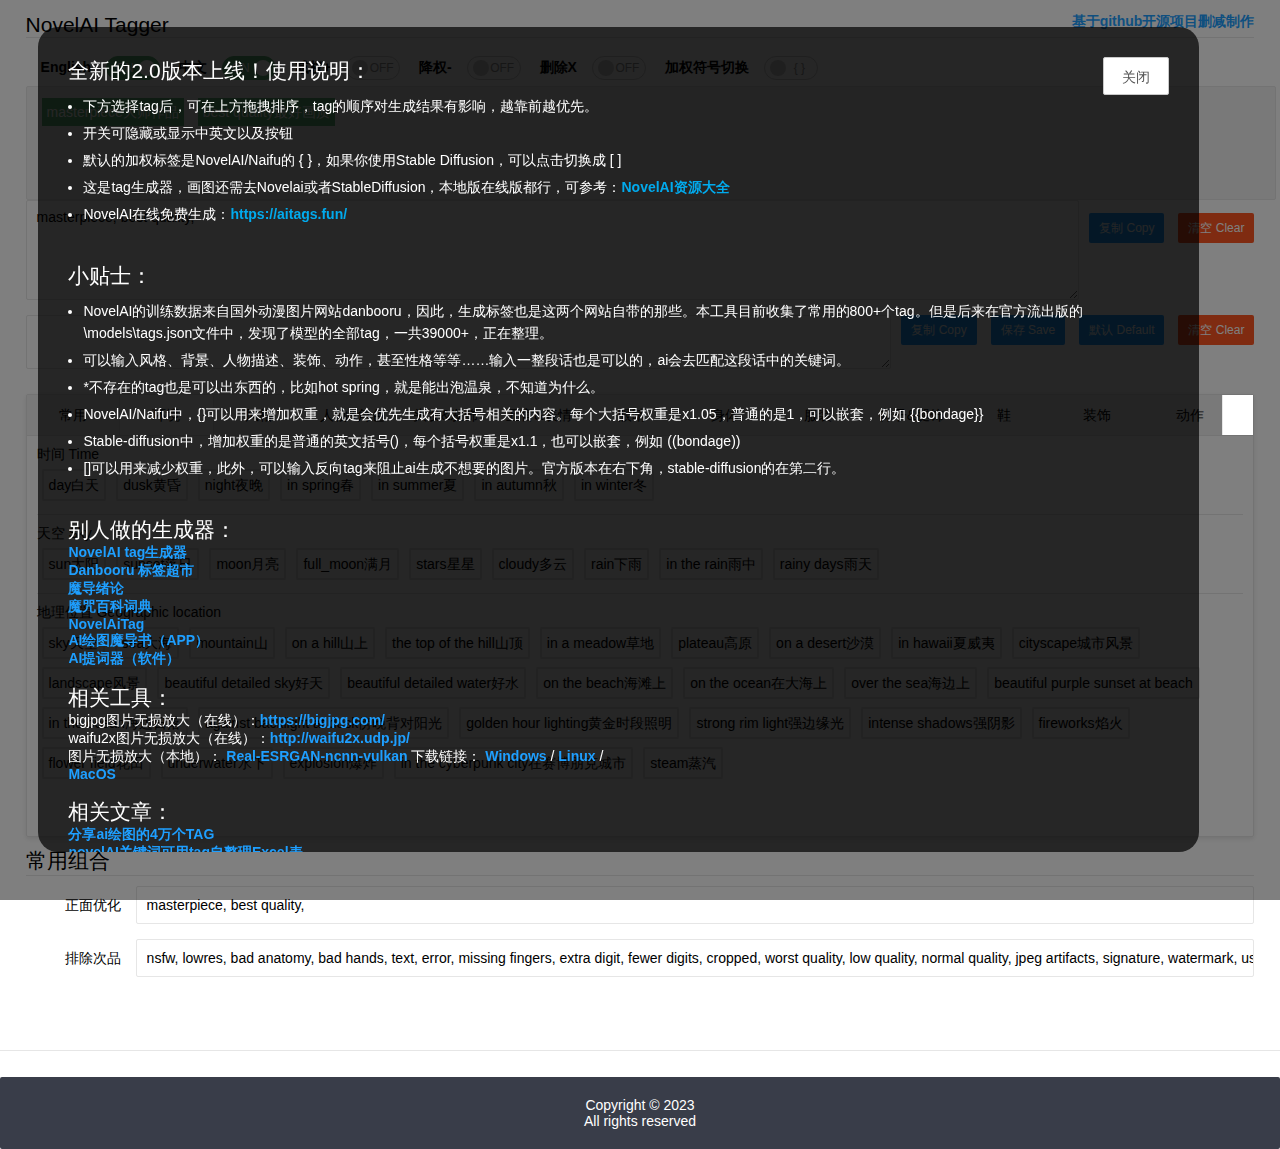
==== NovelAI/index.html @ a8d4799f "Add files via upload" ====
<!DOCTYPE html>
<!-- saved from url=(0025)https://wolfchen.top/tag/ -->
<html><head><meta http-equiv="Content-Type" content="text/html; charset=UTF-8">
  
  <title>NovelAI Tagger Debug-v1.01</title>
  <meta name="description" content="帮你生成NovelAI的tag">
  <meta name="keywords" content="novelai,tags,tag生成器,novel ai,ai画图">
  <meta name="renderer" content="webkit">
  <meta http-equiv="X-UA-Compatible" content="IE=edge,chrome=1">
  <meta name="viewport" content="width=device-width, initial-scale=1, maximum-scale=1">
  <link rel="shortcut icon" href="./index_files/sd.ico">
  <link rel="stylesheet" href="./index_files/layui.css" media="all">
  <link rel="stylesheet" href="./index_files/style.css" media="all">
  <!--link rel="stylesheet" href="./css/style.css"  media="all"-->
  <!--link rel="stylesheet" href="../css/layui.mobile.css"  media="all"-->
  <script src="./index_files/hm.js"></script><script src="./index_files/jquery.min.js"></script><style type="text/css"></style>
  <script>
var _hmt = _hmt || [];
(function() {
  var hm = document.createElement("script");
  hm.src = "https://hm.baidu.com/hm.js?103368e67a205780be0a13ca8d5ea4a5";
  var s = document.getElementsByTagName("script")[0]; 
  s.parentNode.insertBefore(hm, s);
})();
</script>

<link id="layuicss-laydate" rel="stylesheet" href="./index_files/laydate.css" media="all"><link id="layuicss-layer" rel="stylesheet" href="./index_files/layer.css" media="all"><link id="layuicss-skincodecss" rel="stylesheet" href="./index_files/code.css" media="all"><style class="mpa-style-fix ImageGatherer">.FotorFrame{position:fixed!important}</style><style class="mpa-style-fix SideFunctionPanel">.weui-desktop-online-faq__wrp{top:304px!important;bottom:unset!important}.weui-desktop-online-faq__wrp .weui-desktop-online-faq__switch{width:38px!important}</style></head>  
<body mpa-version="8.0.11" mpa-extension-id="ibefaeehajgcpooopoegkifhgecigeeg" style=""><div style="width:96%;margin-left:2%;margin-top:1vw;">
<h2 style="float: left;">NovelAI Tagger</h2>
<a target="_blank" href="https://github.com/WolfChen1996/NovelAI-tag-generator" style="float: right;">基于github开源项目删减制作</a>
<hr>

<form class="layui-form" style="width:100%">

<div class="layui-input-block" style="display: inline-block;margin-left:0;">
<label class="layui-form-label" style="font-weight:bold;width: auto;">English</label>
<input type="checkbox" lay-filter="switchenglish" lay-skin="switch" lay-text="ON|OFF" checked=""><div class="layui-unselect layui-form-switch layui-form-onswitch" lay-skin="_switch"><em>ON</em><i></i></div>
</div>

<div class="layui-input-block" style="display: inline-block;margin-left:0;">
<label class="layui-form-label" style="font-weight:bold;width: auto;">中文</label>
<input type="checkbox" lay-filter="switchchinese" lay-skin="switch" lay-text="ON|OFF" checked=""><div class="layui-unselect layui-form-switch layui-form-onswitch" lay-skin="_switch"><em>ON</em><i></i></div>
</div>

<div class="layui-input-block" style="display: inline-block;margin-left:0;">
<label class="layui-form-label" style="font-weight:bold;width: auto;">减权+</label>
<input type="checkbox" lay-filter="switchminus" lay-skin="switch" lay-text="ON|OFF"><div class="layui-unselect layui-form-switch" lay-skin="_switch"><em>OFF</em><i></i></div>
</div>

<div class="layui-input-block" style="display: inline-block;margin-left:0;">
<label class="layui-form-label" style="font-weight:bold;width: auto;">降权-</label>
<input type="checkbox" lay-filter="switchplus" lay-skin="switch" lay-text="ON|OFF"><div class="layui-unselect layui-form-switch" lay-skin="_switch"><em>OFF</em><i></i></div>
</div>

<div class="layui-input-block" style="display: inline-block;margin-left:0;">
<label class="layui-form-label" style="font-weight:bold;width: auto;">删除X</label>
<input type="checkbox" lay-filter="switchdel" lay-skin="switch" lay-text="ON|OFF"><div class="layui-unselect layui-form-switch" lay-skin="_switch"><em>OFF</em><i></i></div>
</div>

<div class="layui-input-block" style="display: inline-block;margin-left:0;">
<label class="layui-form-label" style="font-weight:bold;width: auto;">加权符号切换</label>
<input type="checkbox" lay-filter="switchicon" lay-skin="switch" lay-text="( )|{ }"><div class="layui-unselect layui-form-switch" lay-skin="_switch"><em>{ }</em><i></i></div>
</div>

<div id="elements-container" style="min-height: 100px;height: auto;line-height: 20px;padding: 6px 10px;resize: vertical;">
    
<div class="draggable-element" id="tagbesta"><div class="minus" style="display:none">-</div><div class="plus" style="display:none">+</div><div class="tagtext"><span id="engbesta" class="english" style="display:inline-block">masterpiece</span><span class="chinese" style="display:inline-block">大师作品</span></div><div id="del" class="del" style="display:none"><i class="layui-icon"></i></div></div>
<div class="draggable-element" id="tagbestb"><div class="minus" style="display:none">-</div><div class="plus" style="display:none">+</div><div class="tagtext"><span id="engbestb" class="english" style="display:inline-block">best quality</span><span class="chinese" style="display:inline-block">最好画质</span></div><div id="del" class="del" style="display:none"><i class="layui-icon"></i></div></div>


<div id="addtag"></div>
</div>



<div style="display: flex;flex-flow: row nowrap;">
<div class="layui-form-item layui-form-text" style="flex: 100 100 0%;display: inline-block;vertical-align: middle;">
<!--label class="layui-form-label">正</label-->
  <div class="layui-input-block" style="margin-left:0px;">
    <textarea id="tagarea" class="layui-textarea">masterpiece, best quality,</textarea>
  </div>    
</div>

<div align="center" style="width: auto;margin-top: 1vw;margin-left:10px;display: inline-block;vertical-align: middle;">
<div>
<button class="layui-btn layui-btn-sm layui-btn-normal" onclick="copytag()">复制 Copy</button>
<button class="layui-btn layui-btn-sm layui-btn-danger" onclick="cleartag()">清空 Clear</button>
</div>

<div style="margin-top:10px;pointer-events:none;opacity:0;">
<button class="layui-btn layui-btn-sm layui-btn-warm" onclick="randtag()">随机 Rand</button>
<button class="layui-btn layui-btn-sm layui-btn-normal" onclick="savetag()">保存 Save</button>
</div>
</div>
</div>

<div style="display: flex;flex-flow: row nowrap;">
<div class="layui-form-item layui-form-text" style="flex: 100 100 0%;display: inline-block;vertical-align: middle;">
<!--label class="layui-form-label">正</label-->
  <div class="layui-input-block" style="margin-left:0px;">
    <textarea id="tagarea2" class="layui-textarea" style="min-height: 10px;">lowres, bad anatomy, bad hands, text, error, missing fingers, extra digit, fewer digits, cropped, worst quality, low quality, normal quality, jpeg artifacts, signature, watermark, username, blurry, bad feet,</textarea>
  </div>    
</div>

<div align="center" style="width: auto;margin-left:10px;display: inline-block;vertical-align: middle;">
<div style=" margin-left:0">
<button class="layui-btn layui-btn-sm layui-btn-normal" onclick="copytag2()">复制 Copy</button>
<button class="layui-btn layui-btn-sm layui-btn-normal" onclick="savetag2()">保存 Save</button>
<button class="layui-btn layui-btn-sm layui-btn-normal" onclick="backtag2()">默认 Default</button>
<button class="layui-btn layui-btn-sm layui-btn-danger" onclick="cleartag2()">清空 Clear</button>
</div>
</div>
</div>


<div class="layui-tab layui-tab-card">
  <ul class="layui-tab-title">
    <li>常用</li>
    <li class="layui-this">环境</li>
    <li>风格</li>
    <li>人物&amp;角色</li>
    <li>头发&amp;发饰</li>
    <li>五官&amp;表情</li>
    <li>眼睛</li>
    <li>身体</li>
    <li>服装</li>
    <li>袜子&amp;腿饰</li>
    <li>鞋</li>
    <li>装饰</li>
    <li>动作</li>
    <li>R18</li>
  </ul>
<div class="layui-tab-content" style="height: 380px;overflow-y: scroll;">


<div class="layui-tab-item">
<p>优化Tag</p>
<form class="layui-form">
<div class="tagbutton" id="butbesta"><div class="minus" style="display: none;">-</div><div class="plus" style="display: none;">+</div><div class="buttext checked"><span class="english">masterpiece</span><span class="chinese">大师作品</span></div></div>
<div class="tagbutton" id="butbestb"><div class="minus" style="display: none;">-</div><div class="plus" style="display: none;">+</div><div class="buttext checked"><span class="english">best quality</span><span class="chinese">最好画质</span></div></div>
    <div class="tagbutton" id="butgood0"><div class="minus" style="display: none;">-</div><div class="plus" style="display: none;">+</div><div class="buttext"><span class="english">masterpiece,best quality,official art,extremely detailed CG unity 8k wallpaper</span><span class="chinese">更高质量</span></div></div></form>
    <hr><p>其他Tag</p>
    <form class="layui-form"><div class="tagbutton" id="but0tagset0"><div class="minus" style="display: none;">-</div><div class="plus" style="display: none;">+</div><div class="buttext"><span class="english">wedding dress:china dress:0.3</span><span class="chinese">旗袍婚纱
</span></div></div><div class="tagbutton" id="but0tagset1"><div class="minus" style="display: none;">-</div><div class="plus" style="display: none;">+</div><div class="buttext"><span class="english">arms behind head</span><span class="chinese">双手脑后
</span></div></div><div class="tagbutton" id="but0tagset2"><div class="minus" style="display: none;">-</div><div class="plus" style="display: none;">+</div><div class="buttext"><span class="english">arms up, armpits</span><span class="chinese">举手露腋
</span></div></div><div class="tagbutton" id="but0tagset3"><div class="minus" style="display: none;">-</div><div class="plus" style="display: none;">+</div><div class="buttext"><span class="english">tiamat (fate)</span><span class="chinese">提亚马特
</span></div></div><div class="tagbutton" id="but0tagset4"><div class="minus" style="display: none;">-</div><div class="plus" style="display: none;">+</div><div class="buttext"><span class="english"></span><span class="chinese"></span></div></div></form>
<br><br><br><br><br></div>

<div class="layui-tab-item layui-show">
<!--div class="tagbutton" id="buttest1"><div class="minus">-</div><div class="buttext"><span class="english">test</span><span class="chinese">测试</span></div><div class="plus">+</div></div-->
    <p>时间 Time</p>
    <form class="layui-form"><div class="tagbutton" id="butenvironment10"><div class="minus" style="display: none;">-</div><div class="plus" style="display: none;">+</div><div class="buttext"><span class="english">day</span><span class="chinese">白天
</span></div></div><div class="tagbutton" id="butenvironment11"><div class="minus" style="display: none;">-</div><div class="plus" style="display: none;">+</div><div class="buttext"><span class="english">dusk</span><span class="chinese">黄昏
</span></div></div><div class="tagbutton" id="butenvironment12"><div class="minus" style="display: none;">-</div><div class="plus" style="display: none;">+</div><div class="buttext"><span class="english">night</span><span class="chinese">夜晚
</span></div></div><div class="tagbutton" id="butenvironment13"><div class="minus" style="display: none;">-</div><div class="plus" style="display: none;">+</div><div class="buttext"><span class="english">in spring</span><span class="chinese">春
</span></div></div><div class="tagbutton" id="butenvironment14"><div class="minus" style="display: none;">-</div><div class="plus" style="display: none;">+</div><div class="buttext"><span class="english">in summer</span><span class="chinese">夏
</span></div></div><div class="tagbutton" id="butenvironment15"><div class="minus" style="display: none;">-</div><div class="plus" style="display: none;">+</div><div class="buttext"><span class="english">in autumn</span><span class="chinese">秋
</span></div></div><div class="tagbutton" id="butenvironment16"><div class="minus" style="display: none;">-</div><div class="plus" style="display: none;">+</div><div class="buttext"><span class="english">in winter</span><span class="chinese">冬</span></div></div></form>
    <hr><p>天空 Sky</p>
    <form class="layui-form"><div class="tagbutton" id="butenvironment20"><div class="minus" style="display: none;">-</div><div class="plus" style="display: none;">+</div><div class="buttext"><span class="english">sun</span><span class="chinese">太阳
</span></div></div><div class="tagbutton" id="butenvironment21"><div class="minus" style="display: none;">-</div><div class="plus" style="display: none;">+</div><div class="buttext"><span class="english">sunset</span><span class="chinese">落日
</span></div></div><div class="tagbutton" id="butenvironment22"><div class="minus" style="display: none;">-</div><div class="plus" style="display: none;">+</div><div class="buttext"><span class="english">moon</span><span class="chinese">月亮
</span></div></div><div class="tagbutton" id="butenvironment23"><div class="minus" style="display: none;">-</div><div class="plus" style="display: none;">+</div><div class="buttext"><span class="english">full_moon</span><span class="chinese">满月
</span></div></div><div class="tagbutton" id="butenvironment24"><div class="minus" style="display: none;">-</div><div class="plus" style="display: none;">+</div><div class="buttext"><span class="english">stars</span><span class="chinese">星星
</span></div></div><div class="tagbutton" id="butenvironment25"><div class="minus" style="display: none;">-</div><div class="plus" style="display: none;">+</div><div class="buttext"><span class="english">cloudy</span><span class="chinese">多云
</span></div></div><div class="tagbutton" id="butenvironment26"><div class="minus" style="display: none;">-</div><div class="plus" style="display: none;">+</div><div class="buttext"><span class="english">rain</span><span class="chinese">下雨
</span></div></div><div class="tagbutton" id="butenvironment27"><div class="minus" style="display: none;">-</div><div class="plus" style="display: none;">+</div><div class="buttext"><span class="english">in the rain</span><span class="chinese">雨中
</span></div></div><div class="tagbutton" id="butenvironment28"><div class="minus" style="display: none;">-</div><div class="plus" style="display: none;">+</div><div class="buttext"><span class="english">rainy days</span><span class="chinese">雨天</span></div></div></form>
    <hr><p>地理位置 Geographic location</p>
    <form class="layui-form"><div class="tagbutton" id="butenvironment30"><div class="minus" style="display: none;">-</div><div class="plus" style="display: none;">+</div><div class="buttext"><span class="english">sky</span><span class="chinese">天空
</span></div></div><div class="tagbutton" id="butenvironment31"><div class="minus" style="display: none;">-</div><div class="plus" style="display: none;">+</div><div class="buttext"><span class="english">sea</span><span class="chinese">大海
</span></div></div><div class="tagbutton" id="butenvironment32"><div class="minus" style="display: none;">-</div><div class="plus" style="display: none;">+</div><div class="buttext"><span class="english">mountain</span><span class="chinese">山
</span></div></div><div class="tagbutton" id="butenvironment33"><div class="minus" style="display: none;">-</div><div class="plus" style="display: none;">+</div><div class="buttext"><span class="english">on a hill</span><span class="chinese">山上
</span></div></div><div class="tagbutton" id="butenvironment34"><div class="minus" style="display: none;">-</div><div class="plus" style="display: none;">+</div><div class="buttext"><span class="english">the top of the hill</span><span class="chinese">山顶
</span></div></div><div class="tagbutton" id="butenvironment35"><div class="minus" style="display: none;">-</div><div class="plus" style="display: none;">+</div><div class="buttext"><span class="english">in a meadow</span><span class="chinese">草地
</span></div></div><div class="tagbutton" id="butenvironment36"><div class="minus" style="display: none;">-</div><div class="plus" style="display: none;">+</div><div class="buttext"><span class="english">plateau</span><span class="chinese">高原
</span></div></div><div class="tagbutton" id="butenvironment37"><div class="minus" style="display: none;">-</div><div class="plus" style="display: none;">+</div><div class="buttext"><span class="english">on a desert</span><span class="chinese">沙漠
</span></div></div><div class="tagbutton" id="butenvironment38"><div class="minus" style="display: none;">-</div><div class="plus" style="display: none;">+</div><div class="buttext"><span class="english">in hawaii</span><span class="chinese">夏威夷
</span></div></div><div class="tagbutton" id="butenvironment39"><div class="minus" style="display: none;">-</div><div class="plus" style="display: none;">+</div><div class="buttext"><span class="english">cityscape</span><span class="chinese">城市风景
</span></div></div><div class="tagbutton" id="butenvironment310"><div class="minus" style="display: none;">-</div><div class="plus" style="display: none;">+</div><div class="buttext"><span class="english">landscape</span><span class="chinese">风景
</span></div></div><div class="tagbutton" id="butenvironment311"><div class="minus" style="display: none;">-</div><div class="plus" style="display: none;">+</div><div class="buttext"><span class="english">beautiful detailed sky</span><span class="chinese">好天
</span></div></div><div class="tagbutton" id="butenvironment312"><div class="minus" style="display: none;">-</div><div class="plus" style="display: none;">+</div><div class="buttext"><span class="english">beautiful detailed water</span><span class="chinese">好水
</span></div></div><div class="tagbutton" id="butenvironment313"><div class="minus" style="display: none;">-</div><div class="plus" style="display: none;">+</div><div class="buttext"><span class="english">on the beach</span><span class="chinese">海滩上
</span></div></div><div class="tagbutton" id="butenvironment314"><div class="minus" style="display: none;">-</div><div class="plus" style="display: none;">+</div><div class="buttext"><span class="english">on the ocean</span><span class="chinese">在大海上
</span></div></div><div class="tagbutton" id="butenvironment315"><div class="minus" style="display: none;">-</div><div class="plus" style="display: none;">+</div><div class="buttext"><span class="english">over the sea</span><span class="chinese">海边上
</span></div></div><div class="tagbutton" id="butenvironment316"><div class="minus" style="display: none;">-</div><div class="plus" style="display: none;">+</div><div class="buttext"><span class="english">beautiful purple sunset at beach
</span><span class="chinese"></span></div></div><div class="tagbutton" id="butenvironment317"><div class="minus" style="display: none;">-</div><div class="plus" style="display: none;">+</div><div class="buttext"><span class="english">in the ocean</span><span class="chinese">海边日落
</span></div></div><div class="tagbutton" id="butenvironment318"><div class="minus" style="display: none;">-</div><div class="plus" style="display: none;">+</div><div class="buttext"><span class="english">against backlight at dusk</span><span class="chinese">傍晚背对阳光
</span></div></div><div class="tagbutton" id="butenvironment319"><div class="minus" style="display: none;">-</div><div class="plus" style="display: none;">+</div><div class="buttext"><span class="english">golden hour lighting</span><span class="chinese">黄金时段照明
</span></div></div><div class="tagbutton" id="butenvironment320"><div class="minus" style="display: none;">-</div><div class="plus" style="display: none;">+</div><div class="buttext"><span class="english">strong rim light</span><span class="chinese">强边缘光
</span></div></div><div class="tagbutton" id="butenvironment321"><div class="minus" style="display: none;">-</div><div class="plus" style="display: none;">+</div><div class="buttext"><span class="english">intense shadows</span><span class="chinese">强阴影
</span></div></div><div class="tagbutton" id="butenvironment322"><div class="minus" style="display: none;">-</div><div class="plus" style="display: none;">+</div><div class="buttext"><span class="english">fireworks</span><span class="chinese">焰火
</span></div></div><div class="tagbutton" id="butenvironment323"><div class="minus" style="display: none;">-</div><div class="plus" style="display: none;">+</div><div class="buttext"><span class="english">flower field</span><span class="chinese">花田
</span></div></div><div class="tagbutton" id="butenvironment324"><div class="minus" style="display: none;">-</div><div class="plus" style="display: none;">+</div><div class="buttext"><span class="english">underwater</span><span class="chinese">水下
</span></div></div><div class="tagbutton" id="butenvironment325"><div class="minus" style="display: none;">-</div><div class="plus" style="display: none;">+</div><div class="buttext"><span class="english">explosion</span><span class="chinese">爆炸
</span></div></div><div class="tagbutton" id="butenvironment326"><div class="minus" style="display: none;">-</div><div class="plus" style="display: none;">+</div><div class="buttext"><span class="english">in the cyberpunk city</span><span class="chinese">在赛博朋克城市
</span></div></div><div class="tagbutton" id="butenvironment327"><div class="minus" style="display: none;">-</div><div class="plus" style="display: none;">+</div><div class="buttext"><span class="english">steam</span><span class="chinese">蒸汽</span></div></div></form>
<br><br><br><br><br></div>


<div class="layui-tab-item">
    <form class="layui-form"><div class="tagbutton" id="butstyle0"><div class="minus" style="display: none;">-</div><div class="plus" style="display: none;">+</div><div class="buttext"><span class="english">artbook</span><span class="chinese">原画
</span></div></div><div class="tagbutton" id="butstyle1"><div class="minus" style="display: none;">-</div><div class="plus" style="display: none;">+</div><div class="buttext"><span class="english">game_cg</span><span class="chinese">游戏CG
</span></div></div><div class="tagbutton" id="butstyle2"><div class="minus" style="display: none;">-</div><div class="plus" style="display: none;">+</div><div class="buttext"><span class="english">comic</span><span class="chinese">漫画
</span></div></div><div class="tagbutton" id="butstyle3"><div class="minus" style="display: none;">-</div><div class="plus" style="display: none;">+</div><div class="buttext"><span class="english">4koma</span><span class="chinese">四格
</span></div></div><div class="tagbutton" id="butstyle4"><div class="minus" style="display: none;">-</div><div class="plus" style="display: none;">+</div><div class="buttext"><span class="english">animated_gif</span><span class="chinese">gif格式图片
</span></div></div><div class="tagbutton" id="butstyle5"><div class="minus" style="display: none;">-</div><div class="plus" style="display: none;">+</div><div class="buttext"><span class="english">dakimakura</span><span class="chinese">抱枕
</span></div></div><div class="tagbutton" id="butstyle6"><div class="minus" style="display: none;">-</div><div class="plus" style="display: none;">+</div><div class="buttext"><span class="english">cosplay</span><span class="chinese">角色扮演
</span></div></div><div class="tagbutton" id="butstyle7"><div class="minus" style="display: none;">-</div><div class="plus" style="display: none;">+</div><div class="buttext"><span class="english">crossover</span><span class="chinese">穿越
</span></div></div><div class="tagbutton" id="butstyle8"><div class="minus" style="display: none;">-</div><div class="plus" style="display: none;">+</div><div class="buttext"><span class="english">dark</span><span class="chinese">暗的
</span></div></div><div class="tagbutton" id="butstyle9"><div class="minus" style="display: none;">-</div><div class="plus" style="display: none;">+</div><div class="buttext"><span class="english">light</span><span class="chinese">亮的
</span></div></div><div class="tagbutton" id="butstyle10"><div class="minus" style="display: none;">-</div><div class="plus" style="display: none;">+</div><div class="buttext"><span class="english">night</span><span class="chinese">晚上
</span></div></div><div class="tagbutton" id="butstyle11"><div class="minus" style="display: none;">-</div><div class="plus" style="display: none;">+</div><div class="buttext"><span class="english">guro</span><span class="chinese">猎奇
</span></div></div><div class="tagbutton" id="butstyle12"><div class="minus" style="display: none;">-</div><div class="plus" style="display: none;">+</div><div class="buttext"><span class="english">realistic</span><span class="chinese">写实
</span></div></div><div class="tagbutton" id="butstyle13"><div class="minus" style="display: none;">-</div><div class="plus" style="display: none;">+</div><div class="buttext"><span class="english">photo</span><span class="chinese">照片
</span></div></div><div class="tagbutton" id="butstyle14"><div class="minus" style="display: none;">-</div><div class="plus" style="display: none;">+</div><div class="buttext"><span class="english">real</span><span class="chinese">真实
</span></div></div><div class="tagbutton" id="butstyle15"><div class="minus" style="display: none;">-</div><div class="plus" style="display: none;">+</div><div class="buttext"><span class="english">landscape/scenery</span><span class="chinese">风景
</span></div></div><div class="tagbutton" id="butstyle16"><div class="minus" style="display: none;">-</div><div class="plus" style="display: none;">+</div><div class="buttext"><span class="english">cityscape</span><span class="chinese">城市风景
</span></div></div><div class="tagbutton" id="butstyle17"><div class="minus" style="display: none;">-</div><div class="plus" style="display: none;">+</div><div class="buttext"><span class="english">science_fiction</span><span class="chinese">科技幻想
</span></div></div><div class="tagbutton" id="butstyle18"><div class="minus" style="display: none;">-</div><div class="plus" style="display: none;">+</div><div class="buttext"><span class="english">original</span><span class="chinese">原创
</span></div></div><div class="tagbutton" id="butstyle19"><div class="minus" style="display: none;">-</div><div class="plus" style="display: none;">+</div><div class="buttext"><span class="english">parody</span><span class="chinese">拙劣的模仿
</span></div></div><div class="tagbutton" id="butstyle20"><div class="minus" style="display: none;">-</div><div class="plus" style="display: none;">+</div><div class="buttext"><span class="english">personification</span><span class="chinese">拟人
</span></div></div><div class="tagbutton" id="butstyle21"><div class="minus" style="display: none;">-</div><div class="plus" style="display: none;">+</div><div class="buttext"><span class="english">checkered</span><span class="chinese">格子的
</span></div></div><div class="tagbutton" id="butstyle22"><div class="minus" style="display: none;">-</div><div class="plus" style="display: none;">+</div><div class="buttext"><span class="english">lowres</span><span class="chinese">低分辨率
</span></div></div><div class="tagbutton" id="butstyle23"><div class="minus" style="display: none;">-</div><div class="plus" style="display: none;">+</div><div class="buttext"><span class="english">highres</span><span class="chinese">高分辨率
</span></div></div><div class="tagbutton" id="butstyle24"><div class="minus" style="display: none;">-</div><div class="plus" style="display: none;">+</div><div class="buttext"><span class="english">absurdres</span><span class="chinese">超高分辨率
</span></div></div><div class="tagbutton" id="butstyle25"><div class="minus" style="display: none;">-</div><div class="plus" style="display: none;">+</div><div class="buttext"><span class="english">incredibly_absurdres</span><span class="chinese">极高分辨率
</span></div></div><div class="tagbutton" id="butstyle26"><div class="minus" style="display: none;">-</div><div class="plus" style="display: none;">+</div><div class="buttext"><span class="english">huge_filesize</span><span class="chinese">超级高分辨率/大文件
</span></div></div><div class="tagbutton" id="butstyle27"><div class="minus" style="display: none;">-</div><div class="plus" style="display: none;">+</div><div class="buttext"><span class="english">wallpaper</span><span class="chinese">壁纸
</span></div></div><div class="tagbutton" id="butstyle28"><div class="minus" style="display: none;">-</div><div class="plus" style="display: none;">+</div><div class="buttext"><span class="english">pixel_art</span><span class="chinese">点阵图
</span></div></div><div class="tagbutton" id="butstyle29"><div class="minus" style="display: none;">-</div><div class="plus" style="display: none;">+</div><div class="buttext"><span class="english">monochrome</span><span class="chinese">单色图片
</span></div></div><div class="tagbutton" id="butstyle30"><div class="minus" style="display: none;">-</div><div class="plus" style="display: none;">+</div><div class="buttext"><span class="english">colorful</span><span class="chinese">色彩斑斓的
</span></div></div><div class="tagbutton" id="butstyle31"><div class="minus" style="display: none;">-</div><div class="plus" style="display: none;">+</div><div class="buttext"><span class="english">optical_illusion</span><span class="chinese">视觉错误
</span></div></div><div class="tagbutton" id="butstyle32"><div class="minus" style="display: none;">-</div><div class="plus" style="display: none;">+</div><div class="buttext"><span class="english">fine_art_parody</span><span class="chinese">名画模仿
</span></div></div><div class="tagbutton" id="butstyle33"><div class="minus" style="display: none;">-</div><div class="plus" style="display: none;">+</div><div class="buttext"><span class="english">sketch</span><span class="chinese">素描
</span></div></div><div class="tagbutton" id="butstyle34"><div class="minus" style="display: none;">-</div><div class="plus" style="display: none;">+</div><div class="buttext"><span class="english">traditional_media</span><span class="chinese">传统媒体（基本上是手绘稿）
</span></div></div><div class="tagbutton" id="butstyle35"><div class="minus" style="display: none;">-</div><div class="plus" style="display: none;">+</div><div class="buttext"><span class="english">watercolor_(medium)</span><span class="chinese">透明水彩绘
</span></div></div><div class="tagbutton" id="butstyle36"><div class="minus" style="display: none;">-</div><div class="plus" style="display: none;">+</div><div class="buttext"><span class="english">silhouette</span><span class="chinese">剪影
</span></div></div><div class="tagbutton" id="butstyle37"><div class="minus" style="display: none;">-</div><div class="plus" style="display: none;">+</div><div class="buttext"><span class="english">covr</span><span class="chinese">封面
</span></div></div><div class="tagbutton" id="butstyle38"><div class="minus" style="display: none;">-</div><div class="plus" style="display: none;">+</div><div class="buttext"><span class="english">album</span><span class="chinese">专辑
</span></div></div><div class="tagbutton" id="butstyle39"><div class="minus" style="display: none;">-</div><div class="plus" style="display: none;">+</div><div class="buttext"><span class="english">sample</span><span class="chinese">图上有sample字样
</span></div></div><div class="tagbutton" id="butstyle40"><div class="minus" style="display: none;">-</div><div class="plus" style="display: none;">+</div><div class="buttext"><span class="english">back</span><span class="chinese">背影像
</span></div></div><div class="tagbutton" id="butstyle41"><div class="minus" style="display: none;">-</div><div class="plus" style="display: none;">+</div><div class="buttext"><span class="english">bust</span><span class="chinese">半身像
</span></div></div><div class="tagbutton" id="butstyle42"><div class="minus" style="display: none;">-</div><div class="plus" style="display: none;">+</div><div class="buttext"><span class="english">profile</span><span class="chinese">侧面绘
</span></div></div><div class="tagbutton" id="butstyle43"><div class="minus" style="display: none;">-</div><div class="plus" style="display: none;">+</div><div class="buttext"><span class="english">expressions</span><span class="chinese">表情绘（各种表情）
</span></div></div><div class="tagbutton" id="butstyle44"><div class="minus" style="display: none;">-</div><div class="plus" style="display: none;">+</div><div class="buttext"><span class="english">everyone</span><span class="chinese">一部作品中的主要人物集齐
</span></div></div><div class="tagbutton" id="butstyle45"><div class="minus" style="display: none;">-</div><div class="plus" style="display: none;">+</div><div class="buttext"><span class="english">column_lineup</span><span class="chinese">一列列小图组成大图
</span></div></div><div class="tagbutton" id="butstyle46"><div class="minus" style="display: none;">-</div><div class="plus" style="display: none;">+</div><div class="buttext"><span class="english">transparent_background</span><span class="chinese">透明的背景(.png)
</span></div></div><div class="tagbutton" id="butstyle47"><div class="minus" style="display: none;">-</div><div class="plus" style="display: none;">+</div><div class="buttext"><span class="english">simple_background</span><span class="chinese">简单的背景(无背景)
</span></div></div><div class="tagbutton" id="butstyle48"><div class="minus" style="display: none;">-</div><div class="plus" style="display: none;">+</div><div class="buttext"><span class="english">gradient_background</span><span class="chinese">渐变的背景
</span></div></div><div class="tagbutton" id="butstyle49"><div class="minus" style="display: none;">-</div><div class="plus" style="display: none;">+</div><div class="buttext"><span class="english">zoom_layer</span><span class="chinese">背景是前景的放大版
</span></div></div><div class="tagbutton" id="butstyle50"><div class="minus" style="display: none;">-</div><div class="plus" style="display: none;">+</div><div class="buttext"><span class="english">English</span><span class="chinese">英文
</span></div></div><div class="tagbutton" id="butstyle51"><div class="minus" style="display: none;">-</div><div class="plus" style="display: none;">+</div><div class="buttext"><span class="english">Chinese</span><span class="chinese">中文
</span></div></div><div class="tagbutton" id="butstyle52"><div class="minus" style="display: none;">-</div><div class="plus" style="display: none;">+</div><div class="buttext"><span class="english">French</span><span class="chinese">法文
</span></div></div><div class="tagbutton" id="butstyle53"><div class="minus" style="display: none;">-</div><div class="plus" style="display: none;">+</div><div class="buttext"><span class="english">Japanese</span><span class="chinese">日本人
</span></div></div><div class="tagbutton" id="butstyle54"><div class="minus" style="display: none;">-</div><div class="plus" style="display: none;">+</div><div class="buttext"><span class="english">translation_request</span><span class="chinese">翻译
</span></div></div><div class="tagbutton" id="butstyle55"><div class="minus" style="display: none;">-</div><div class="plus" style="display: none;">+</div><div class="buttext"><span class="english">bad_id</span><span class="chinese">ID转向错误(原地址或已被删除)
</span></div></div><div class="tagbutton" id="butstyle56"><div class="minus" style="display: none;">-</div><div class="plus" style="display: none;">+</div><div class="buttext"><span class="english">tagme</span><span class="chinese">图片有一些上传者未知的项目
</span></div></div><div class="tagbutton" id="butstyle57"><div class="minus" style="display: none;">-</div><div class="plus" style="display: none;">+</div><div class="buttext"><span class="english">artist_request</span><span class="chinese">作者未知,需要补完
</span></div></div><div class="tagbutton" id="butstyle58"><div class="minus" style="display: none;">-</div><div class="plus" style="display: none;">+</div><div class="buttext"><span class="english">what</span><span class="chinese">不知所谓</span></div></div></form>
<br><br><br><br><br></div>


<div class="layui-tab-item">
    <p>人物</p>
    <form class="layui-form"><div class="tagbutton" id="butpeople0"><div class="minus" style="display: none;">-</div><div class="plus" style="display: none;">+</div><div class="buttext"><span class="english">girl</span><span class="chinese">女孩
</span></div></div><div class="tagbutton" id="butpeople1"><div class="minus" style="display: none;">-</div><div class="plus" style="display: none;">+</div><div class="buttext"><span class="english">2girls</span><span class="chinese">2女孩
</span></div></div><div class="tagbutton" id="butpeople2"><div class="minus" style="display: none;">-</div><div class="plus" style="display: none;">+</div><div class="buttext"><span class="english">3girls</span><span class="chinese">3女孩
</span></div></div><div class="tagbutton" id="butpeople3"><div class="minus" style="display: none;">-</div><div class="plus" style="display: none;">+</div><div class="buttext"><span class="english">boy</span><span class="chinese">男孩
</span></div></div><div class="tagbutton" id="butpeople4"><div class="minus" style="display: none;">-</div><div class="plus" style="display: none;">+</div><div class="buttext"><span class="english">2boys</span><span class="chinese">2男孩
</span></div></div><div class="tagbutton" id="butpeople5"><div class="minus" style="display: none;">-</div><div class="plus" style="display: none;">+</div><div class="buttext"><span class="english">3boys</span><span class="chinese">3男孩
</span></div></div><div class="tagbutton" id="butpeople6"><div class="minus" style="display: none;">-</div><div class="plus" style="display: none;">+</div><div class="buttext"><span class="english">solo</span><span class="chinese">单人
</span></div></div><div class="tagbutton" id="butpeople7"><div class="minus" style="display: none;">-</div><div class="plus" style="display: none;">+</div><div class="buttext"><span class="english">multiple girls</span><span class="chinese">多个
</span></div></div><div class="tagbutton" id="butpeople8"><div class="minus" style="display: none;">-</div><div class="plus" style="display: none;">+</div><div class="buttext"><span class="english">little girl</span><span class="chinese">小女孩
</span></div></div><div class="tagbutton" id="butpeople9"><div class="minus" style="display: none;">-</div><div class="plus" style="display: none;">+</div><div class="buttext"><span class="english">little boy</span><span class="chinese">小男孩
</span></div></div><div class="tagbutton" id="butpeople10"><div class="minus" style="display: none;">-</div><div class="plus" style="display: none;">+</div><div class="buttext"><span class="english">shota</span><span class="chinese">正太
</span></div></div><div class="tagbutton" id="butpeople11"><div class="minus" style="display: none;">-</div><div class="plus" style="display: none;">+</div><div class="buttext"><span class="english">loli</span><span class="chinese">萝莉
</span></div></div><div class="tagbutton" id="butpeople12"><div class="minus" style="display: none;">-</div><div class="plus" style="display: none;">+</div><div class="buttext"><span class="english">kawaii</span><span class="chinese">可爱
</span></div></div><div class="tagbutton" id="butpeople13"><div class="minus" style="display: none;">-</div><div class="plus" style="display: none;">+</div><div class="buttext"><span class="english">mesugaki</span><span class="chinese">雌小鬼
</span></div></div><div class="tagbutton" id="butpeople14"><div class="minus" style="display: none;">-</div><div class="plus" style="display: none;">+</div><div class="buttext"><span class="english">adorable girl</span><span class="chinese">可爱的女孩
</span></div></div><div class="tagbutton" id="butpeople15"><div class="minus" style="display: none;">-</div><div class="plus" style="display: none;">+</div><div class="buttext"><span class="english">bishoujo</span><span class="chinese">美少女
</span></div></div><div class="tagbutton" id="butpeople16"><div class="minus" style="display: none;">-</div><div class="plus" style="display: none;">+</div><div class="buttext"><span class="english">gyaru</span><span class="chinese">辣妹
</span></div></div><div class="tagbutton" id="butpeople17"><div class="minus" style="display: none;">-</div><div class="plus" style="display: none;">+</div><div class="buttext"><span class="english">sisters</span><span class="chinese">姐妹
</span></div></div><div class="tagbutton" id="butpeople18"><div class="minus" style="display: none;">-</div><div class="plus" style="display: none;">+</div><div class="buttext"><span class="english">ojousama</span><span class="chinese">大小姐
</span></div></div><div class="tagbutton" id="butpeople19"><div class="minus" style="display: none;">-</div><div class="plus" style="display: none;">+</div><div class="buttext"><span class="english">mature female</span><span class="chinese">成熟女性
</span></div></div><div class="tagbutton" id="butpeople20"><div class="minus" style="display: none;">-</div><div class="plus" style="display: none;">+</div><div class="buttext"><span class="english">mature</span><span class="chinese">成熟
</span></div></div><div class="tagbutton" id="butpeople21"><div class="minus" style="display: none;">-</div><div class="plus" style="display: none;">+</div><div class="buttext"><span class="english">female pervert</span><span class="chinese">痴女
</span></div></div><div class="tagbutton" id="butpeople22"><div class="minus" style="display: none;">-</div><div class="plus" style="display: none;">+</div><div class="buttext"><span class="english">milf</span><span class="chinese">熟女
</span></div></div><div class="tagbutton" id="butpeople23"><div class="minus" style="display: none;">-</div><div class="plus" style="display: none;">+</div><div class="buttext"><span class="english">harem</span><span class="chinese">后宫</span></div></div></form>
    <hr><p>角色</p>
    <form class="layui-form"><div class="tagbutton" id="butjob0"><div class="minus" style="display: none;">-</div><div class="plus" style="display: none;">+</div><div class="buttext"><span class="english">angel</span><span class="chinese">天使
</span></div></div><div class="tagbutton" id="butjob1"><div class="minus" style="display: none;">-</div><div class="plus" style="display: none;">+</div><div class="buttext"><span class="english">cheerleader</span><span class="chinese">啦啦队
</span></div></div><div class="tagbutton" id="butjob2"><div class="minus" style="display: none;">-</div><div class="plus" style="display: none;">+</div><div class="buttext"><span class="english">chibi</span><span class="chinese">Q版人物
</span></div></div><div class="tagbutton" id="butjob3"><div class="minus" style="display: none;">-</div><div class="plus" style="display: none;">+</div><div class="buttext"><span class="english">crossdressing</span><span class="chinese">伪娘
</span></div></div><div class="tagbutton" id="butjob4"><div class="minus" style="display: none;">-</div><div class="plus" style="display: none;">+</div><div class="buttext"><span class="english">devil</span><span class="chinese">魔鬼
</span></div></div><div class="tagbutton" id="butjob5"><div class="minus" style="display: none;">-</div><div class="plus" style="display: none;">+</div><div class="buttext"><span class="english">doll</span><span class="chinese">人偶
</span></div></div><div class="tagbutton" id="butjob6"><div class="minus" style="display: none;">-</div><div class="plus" style="display: none;">+</div><div class="buttext"><span class="english">elf</span><span class="chinese">妖精
</span></div></div><div class="tagbutton" id="butjob7"><div class="minus" style="display: none;">-</div><div class="plus" style="display: none;">+</div><div class="buttext"><span class="english">fairy</span><span class="chinese">小精灵
</span></div></div><div class="tagbutton" id="butjob8"><div class="minus" style="display: none;">-</div><div class="plus" style="display: none;">+</div><div class="buttext"><span class="english">female</span><span class="chinese">女人
</span></div></div><div class="tagbutton" id="butjob9"><div class="minus" style="display: none;">-</div><div class="plus" style="display: none;">+</div><div class="buttext"><span class="english">furry</span><span class="chinese">兽人
</span></div></div><div class="tagbutton" id="butjob10"><div class="minus" style="display: none;">-</div><div class="plus" style="display: none;">+</div><div class="buttext"><span class="english">orc</span><span class="chinese">半兽人
</span></div></div><div class="tagbutton" id="butjob11"><div class="minus" style="display: none;">-</div><div class="plus" style="display: none;">+</div><div class="buttext"><span class="english">giantess</span><span class="chinese">女巨人
</span></div></div><div class="tagbutton" id="butjob12"><div class="minus" style="display: none;">-</div><div class="plus" style="display: none;">+</div><div class="buttext"><span class="english">harem</span><span class="chinese">后宫
</span></div></div><div class="tagbutton" id="butjob13"><div class="minus" style="display: none;">-</div><div class="plus" style="display: none;">+</div><div class="buttext"><span class="english">idol</span><span class="chinese">偶像
</span></div></div><div class="tagbutton" id="butjob14"><div class="minus" style="display: none;">-</div><div class="plus" style="display: none;">+</div><div class="buttext"><span class="english">kemonomimi_mode</span><span class="chinese">兽耳萝莉模式
</span></div></div><div class="tagbutton" id="butjob15"><div class="minus" style="display: none;">-</div><div class="plus" style="display: none;">+</div><div class="buttext"><span class="english">loli</span><span class="chinese">萝莉
</span></div></div><div class="tagbutton" id="butjob16"><div class="minus" style="display: none;">-</div><div class="plus" style="display: none;">+</div><div class="buttext"><span class="english">magical_girl</span><span class="chinese">魔法少女
</span></div></div><div class="tagbutton" id="butjob17"><div class="minus" style="display: none;">-</div><div class="plus" style="display: none;">+</div><div class="buttext"><span class="english">maid</span><span class="chinese">女仆
</span></div></div><div class="tagbutton" id="butjob18"><div class="minus" style="display: none;">-</div><div class="plus" style="display: none;">+</div><div class="buttext"><span class="english">male</span><span class="chinese">男人
</span></div></div><div class="tagbutton" id="butjob19"><div class="minus" style="display: none;">-</div><div class="plus" style="display: none;">+</div><div class="buttext"><span class="english">mermaid</span><span class="chinese">美人鱼
</span></div></div><div class="tagbutton" id="butjob20"><div class="minus" style="display: none;">-</div><div class="plus" style="display: none;">+</div><div class="buttext"><span class="english">miko</span><span class="chinese">巫女
</span></div></div><div class="tagbutton" id="butjob21"><div class="minus" style="display: none;">-</div><div class="plus" style="display: none;">+</div><div class="buttext"><span class="english">milf</span><span class="chinese">熟女
</span></div></div><div class="tagbutton" id="butjob22"><div class="minus" style="display: none;">-</div><div class="plus" style="display: none;">+</div><div class="buttext"><span class="english">minigirl</span><span class="chinese">迷你女孩
</span></div></div><div class="tagbutton" id="butjob23"><div class="minus" style="display: none;">-</div><div class="plus" style="display: none;">+</div><div class="buttext"><span class="english">monster</span><span class="chinese">怪物
</span></div></div><div class="tagbutton" id="butjob24"><div class="minus" style="display: none;">-</div><div class="plus" style="display: none;">+</div><div class="buttext"><span class="english">multiple_girls</span><span class="chinese">魔幻少女
</span></div></div><div class="tagbutton" id="butjob25"><div class="minus" style="display: none;">-</div><div class="plus" style="display: none;">+</div><div class="buttext"><span class="english">ninja</span><span class="chinese">忍者
</span></div></div><div class="tagbutton" id="butjob26"><div class="minus" style="display: none;">-</div><div class="plus" style="display: none;">+</div><div class="buttext"><span class="english">no_humans</span><span class="chinese">非人
</span></div></div><div class="tagbutton" id="butjob27"><div class="minus" style="display: none;">-</div><div class="plus" style="display: none;">+</div><div class="buttext"><span class="english">nun</span><span class="chinese">修女
</span></div></div><div class="tagbutton" id="butjob28"><div class="minus" style="display: none;">-</div><div class="plus" style="display: none;">+</div><div class="buttext"><span class="english">nurse</span><span class="chinese">护士
</span></div></div><div class="tagbutton" id="butjob29"><div class="minus" style="display: none;">-</div><div class="plus" style="display: none;">+</div><div class="buttext"><span class="english">shota</span><span class="chinese">正太
</span></div></div><div class="tagbutton" id="butjob30"><div class="minus" style="display: none;">-</div><div class="plus" style="display: none;">+</div><div class="buttext"><span class="english">stewardess</span><span class="chinese">空姐
</span></div></div><div class="tagbutton" id="butjob31"><div class="minus" style="display: none;">-</div><div class="plus" style="display: none;">+</div><div class="buttext"><span class="english">student</span><span class="chinese">学生
</span></div></div><div class="tagbutton" id="butjob32"><div class="minus" style="display: none;">-</div><div class="plus" style="display: none;">+</div><div class="buttext"><span class="english">trap</span><span class="chinese">伪娘
</span></div></div><div class="tagbutton" id="butjob33"><div class="minus" style="display: none;">-</div><div class="plus" style="display: none;">+</div><div class="buttext"><span class="english">vampire</span><span class="chinese">吸血鬼
</span></div></div><div class="tagbutton" id="butjob34"><div class="minus" style="display: none;">-</div><div class="plus" style="display: none;">+</div><div class="buttext"><span class="english">waitress</span><span class="chinese">女服务员
</span></div></div><div class="tagbutton" id="butjob35"><div class="minus" style="display: none;">-</div><div class="plus" style="display: none;">+</div><div class="buttext"><span class="english">witch</span><span class="chinese">女巫
</span></div></div><div class="tagbutton" id="butjob36"><div class="minus" style="display: none;">-</div><div class="plus" style="display: none;">+</div><div class="buttext"><span class="english">yaoi</span><span class="chinese">搞基
</span></div></div><div class="tagbutton" id="butjob37"><div class="minus" style="display: none;">-</div><div class="plus" style="display: none;">+</div><div class="buttext"><span class="english">yukkuri_shiteitte_ne</span><span class="chinese">油库里
</span></div></div><div class="tagbutton" id="butjob38"><div class="minus" style="display: none;">-</div><div class="plus" style="display: none;">+</div><div class="buttext"><span class="english">yuri</span><span class="chinese">百合</span></div></div></form>
<br><br><br><br><br></div>


<div class="layui-tab-item">
    <p>长度</p>
    <form class="layui-form"><div class="tagbutton" id="buthair10"><div class="minus" style="display: none;">-</div><div class="plus" style="display: none;">+</div><div class="buttext"><span class="english">very short hair</span><span class="chinese">很短
</span></div></div><div class="tagbutton" id="buthair11"><div class="minus" style="display: none;">-</div><div class="plus" style="display: none;">+</div><div class="buttext"><span class="english">short hair</span><span class="chinese">短发
</span></div></div><div class="tagbutton" id="buthair12"><div class="minus" style="display: none;">-</div><div class="plus" style="display: none;">+</div><div class="buttext"><span class="english">medium hair</span><span class="chinese">中发
</span></div></div><div class="tagbutton" id="buthair13"><div class="minus" style="display: none;">-</div><div class="plus" style="display: none;">+</div><div class="buttext"><span class="english">long hair</span><span class="chinese">长发
</span></div></div><div class="tagbutton" id="buthair14"><div class="minus" style="display: none;">-</div><div class="plus" style="display: none;">+</div><div class="buttext"><span class="english">very long hair</span><span class="chinese">很长
</span></div></div><div class="tagbutton" id="buthair15"><div class="minus" style="display: none;">-</div><div class="plus" style="display: none;">+</div><div class="buttext"><span class="english">absurdly long hair</span><span class="chinese">特别长
</span></div></div><div class="tagbutton" id="buthair16"><div class="minus" style="display: none;">-</div><div class="plus" style="display: none;">+</div><div class="buttext"><span class="english">hair over shoulder</span><span class="chinese">头发过肩
</span></div></div><div class="tagbutton" id="buthair17"><div class="minus" style="display: none;">-</div><div class="plus" style="display: none;">+</div><div class="buttext"><span class="english">alternate hair length</span><span class="chinese">有长有短</span></div></div></form>
    <hr><p>颜色</p>
    <form class="layui-form"><div class="tagbutton" id="buthair20"><div class="minus" style="display: none;">-</div><div class="plus" style="display: none;">+</div><div class="buttext"><span class="english">blonde hair</span><span class="chinese">金色
</span></div></div><div class="tagbutton" id="buthair21"><div class="minus" style="display: none;">-</div><div class="plus" style="display: none;">+</div><div class="buttext"><span class="english">brown hair</span><span class="chinese">棕色
</span></div></div><div class="tagbutton" id="buthair22"><div class="minus" style="display: none;">-</div><div class="plus" style="display: none;">+</div><div class="buttext"><span class="english">black hair</span><span class="chinese">黑色
</span></div></div><div class="tagbutton" id="buthair23"><div class="minus" style="display: none;">-</div><div class="plus" style="display: none;">+</div><div class="buttext"><span class="english">blue hair</span><span class="chinese">蓝色
</span></div></div><div class="tagbutton" id="buthair24"><div class="minus" style="display: none;">-</div><div class="plus" style="display: none;">+</div><div class="buttext"><span class="english">purple hair</span><span class="chinese">紫色
</span></div></div><div class="tagbutton" id="buthair25"><div class="minus" style="display: none;">-</div><div class="plus" style="display: none;">+</div><div class="buttext"><span class="english">pink hair</span><span class="chinese">粉红
</span></div></div><div class="tagbutton" id="buthair26"><div class="minus" style="display: none;">-</div><div class="plus" style="display: none;">+</div><div class="buttext"><span class="english">white hair</span><span class="chinese">白色
</span></div></div><div class="tagbutton" id="buthair27"><div class="minus" style="display: none;">-</div><div class="plus" style="display: none;">+</div><div class="buttext"><span class="english">red hair</span><span class="chinese">红色
</span></div></div><div class="tagbutton" id="buthair28"><div class="minus" style="display: none;">-</div><div class="plus" style="display: none;">+</div><div class="buttext"><span class="english">grey hair</span><span class="chinese">灰色
</span></div></div><div class="tagbutton" id="buthair29"><div class="minus" style="display: none;">-</div><div class="plus" style="display: none;">+</div><div class="buttext"><span class="english">green hair</span><span class="chinese">绿色
</span></div></div><div class="tagbutton" id="buthair210"><div class="minus" style="display: none;">-</div><div class="plus" style="display: none;">+</div><div class="buttext"><span class="english">silver hair</span><span class="chinese">银色
</span></div></div><div class="tagbutton" id="buthair211"><div class="minus" style="display: none;">-</div><div class="plus" style="display: none;">+</div><div class="buttext"><span class="english">orange hair</span><span class="chinese">橙色
</span></div></div><div class="tagbutton" id="buthair212"><div class="minus" style="display: none;">-</div><div class="plus" style="display: none;">+</div><div class="buttext"><span class="english">light brown hair</span><span class="chinese">浅棕
</span></div></div><div class="tagbutton" id="buthair213"><div class="minus" style="display: none;">-</div><div class="plus" style="display: none;">+</div><div class="buttext"><span class="english">light purple hair</span><span class="chinese">浅紫
</span></div></div><div class="tagbutton" id="buthair214"><div class="minus" style="display: none;">-</div><div class="plus" style="display: none;">+</div><div class="buttext"><span class="english">light blue hair</span><span class="chinese">浅蓝
</span></div></div><div class="tagbutton" id="buthair215"><div class="minus" style="display: none;">-</div><div class="plus" style="display: none;">+</div><div class="buttext"><span class="english">platinum blonde hair</span><span class="chinese">铂金色
</span></div></div><div class="tagbutton" id="buthair216"><div class="minus" style="display: none;">-</div><div class="plus" style="display: none;">+</div><div class="buttext"><span class="english">gradient hair</span><span class="chinese">渐变
</span></div></div><div class="tagbutton" id="buthair217"><div class="minus" style="display: none;">-</div><div class="plus" style="display: none;">+</div><div class="buttext"><span class="english">multicolored hair</span><span class="chinese">多色
</span></div></div><div class="tagbutton" id="buthair218"><div class="minus" style="display: none;">-</div><div class="plus" style="display: none;">+</div><div class="buttext"><span class="english">shiny hair</span><span class="chinese">闪亮
</span></div></div><div class="tagbutton" id="buthair219"><div class="minus" style="display: none;">-</div><div class="plus" style="display: none;">+</div><div class="buttext"><span class="english">two-tone hair</span><span class="chinese">双色
</span></div></div><div class="tagbutton" id="buthair220"><div class="minus" style="display: none;">-</div><div class="plus" style="display: none;">+</div><div class="buttext"><span class="english">streaked hair</span><span class="chinese">挑染
</span></div></div><div class="tagbutton" id="buthair221"><div class="minus" style="display: none;">-</div><div class="plus" style="display: none;">+</div><div class="buttext"><span class="english">aqua hair</span><span class="chinese">水色
</span></div></div><div class="tagbutton" id="buthair222"><div class="minus" style="display: none;">-</div><div class="plus" style="display: none;">+</div><div class="buttext"><span class="english">colored inner hair</span><span class="chinese">内层彩发
</span></div></div><div class="tagbutton" id="buthair223"><div class="minus" style="display: none;">-</div><div class="plus" style="display: none;">+</div><div class="buttext"><span class="english">alternate hair color</span><span class="chinese">交替发色
</span></div></div><div class="tagbutton" id="buthair224"><div class="minus" style="display: none;">-</div><div class="plus" style="display: none;">+</div><div class="buttext"><span class="english">hair up</span><span class="chinese">头发起来
</span></div></div><div class="tagbutton" id="buthair225"><div class="minus" style="display: none;">-</div><div class="plus" style="display: none;">+</div><div class="buttext"><span class="english">hair down</span><span class="chinese">头发下垂
</span></div></div><div class="tagbutton" id="buthair226"><div class="minus" style="display: none;">-</div><div class="plus" style="display: none;">+</div><div class="buttext"><span class="english">wet hair</span><span class="chinese">湿头发</span></div></div></form>
    <hr><p>发型</p>
    <form class="layui-form"><div class="tagbutton" id="buthair30"><div class="minus" style="display: none;">-</div><div class="plus" style="display: none;">+</div><div class="buttext"><span class="english">ahoge</span><span class="chinese">呆毛
</span></div></div><div class="tagbutton" id="buthair31"><div class="minus" style="display: none;">-</div><div class="plus" style="display: none;">+</div><div class="buttext"><span class="english">antenna hair</span><span class="chinese">多根呆毛
</span></div></div><div class="tagbutton" id="buthair32"><div class="minus" style="display: none;">-</div><div class="plus" style="display: none;">+</div><div class="buttext"><span class="english">bob cut</span><span class="chinese">妹妹切
</span></div></div><div class="tagbutton" id="buthair33"><div class="minus" style="display: none;">-</div><div class="plus" style="display: none;">+</div><div class="buttext"><span class="english">hime_cut</span><span class="chinese">公主切
</span></div></div><div class="tagbutton" id="buthair34"><div class="minus" style="display: none;">-</div><div class="plus" style="display: none;">+</div><div class="buttext"><span class="english">crossed bangs</span><span class="chinese">交叉刘海
</span></div></div><div class="tagbutton" id="buthair35"><div class="minus" style="display: none;">-</div><div class="plus" style="display: none;">+</div><div class="buttext"><span class="english">hair wings</span><span class="chinese">翼状头发
</span></div></div><div class="tagbutton" id="buthair36"><div class="minus" style="display: none;">-</div><div class="plus" style="display: none;">+</div><div class="buttext"><span class="english">disheveled hair</span><span class="chinese">蓬发
</span></div></div><div class="tagbutton" id="buthair37"><div class="minus" style="display: none;">-</div><div class="plus" style="display: none;">+</div><div class="buttext"><span class="english">wavy hair</span><span class="chinese">波浪头
</span></div></div><div class="tagbutton" id="buthair38"><div class="minus" style="display: none;">-</div><div class="plus" style="display: none;">+</div><div class="buttext"><span class="english">curly_hair</span><span class="chinese">卷发
</span></div></div><div class="tagbutton" id="buthair39"><div class="minus" style="display: none;">-</div><div class="plus" style="display: none;">+</div><div class="buttext"><span class="english">hair in takes</span><span class="chinese">收拢
</span></div></div><div class="tagbutton" id="buthair310"><div class="minus" style="display: none;">-</div><div class="plus" style="display: none;">+</div><div class="buttext"><span class="english">forehead</span><span class="chinese">露额头
</span></div></div><div class="tagbutton" id="buthair311"><div class="minus" style="display: none;">-</div><div class="plus" style="display: none;">+</div><div class="buttext"><span class="english">drill hair</span><span class="chinese">公主卷
</span></div></div><div class="tagbutton" id="buthair312"><div class="minus" style="display: none;">-</div><div class="plus" style="display: none;">+</div><div class="buttext"><span class="english">hair bun</span><span class="chinese">包子头
</span></div></div><div class="tagbutton" id="buthair313"><div class="minus" style="display: none;">-</div><div class="plus" style="display: none;">+</div><div class="buttext"><span class="english">double_bun</span><span class="chinese">俩包子头
</span></div></div><div class="tagbutton" id="buthair314"><div class="minus" style="display: none;">-</div><div class="plus" style="display: none;">+</div><div class="buttext"><span class="english">straight hair</span><span class="chinese">直发
</span></div></div><div class="tagbutton" id="buthair315"><div class="minus" style="display: none;">-</div><div class="plus" style="display: none;">+</div><div class="buttext"><span class="english">spiked hair</span><span class="chinese">尖刺的头发
</span></div></div><div class="tagbutton" id="buthair316"><div class="minus" style="display: none;">-</div><div class="plus" style="display: none;">+</div><div class="buttext"><span class="english">short hair with long locks</span><span class="chinese">短发长鬓角
</span></div></div><div class="tagbutton" id="buthair317"><div class="minus" style="display: none;">-</div><div class="plus" style="display: none;">+</div><div class="buttext"><span class="english">low-tied long hair</span><span class="chinese">低扎长发
</span></div></div><div class="tagbutton" id="buthair318"><div class="minus" style="display: none;">-</div><div class="plus" style="display: none;">+</div><div class="buttext"><span class="english">asymmetrical hair</span><span class="chinese">不对称的头发
</span></div></div><div class="tagbutton" id="buthair319"><div class="minus" style="display: none;">-</div><div class="plus" style="display: none;">+</div><div class="buttext"><span class="english">alternate hairstyle</span><span class="chinese">交替发型
</span></div></div><div class="tagbutton" id="buthair320"><div class="minus" style="display: none;">-</div><div class="plus" style="display: none;">+</div><div class="buttext"><span class="english">big hair</span><span class="chinese">大头发
</span></div></div><div class="tagbutton" id="buthair321"><div class="minus" style="display: none;">-</div><div class="plus" style="display: none;">+</div><div class="buttext"><span class="english">hair strand</span><span class="chinese">发丝
</span></div></div><div class="tagbutton" id="buthair322"><div class="minus" style="display: none;">-</div><div class="plus" style="display: none;">+</div><div class="buttext"><span class="english">hair twirling</span><span class="chinese">卷发
</span></div></div><div class="tagbutton" id="buthair323"><div class="minus" style="display: none;">-</div><div class="plus" style="display: none;">+</div><div class="buttext"><span class="english">pointy hair</span><span class="chinese">尖头头发
</span></div></div><div class="tagbutton" id="buthair324"><div class="minus" style="display: none;">-</div><div class="plus" style="display: none;">+</div><div class="buttext"><span class="english">hair slicked back</span><span class="chinese">头发向后梳
</span></div></div><div class="tagbutton" id="buthair325"><div class="minus" style="display: none;">-</div><div class="plus" style="display: none;">+</div><div class="buttext"><span class="english">hair pulled back</span><span class="chinese">头发向后拉
</span></div></div><div class="tagbutton" id="buthair326"><div class="minus" style="display: none;">-</div><div class="plus" style="display: none;">+</div><div class="buttext"><span class="english">split-color hair</span><span class="chinese">分色头发</span></div></div></form>
    <hr><p>辫子</p>
    <form class="layui-form"><div class="tagbutton" id="buthair40"><div class="minus" style="display: none;">-</div><div class="plus" style="display: none;">+</div><div class="buttext"><span class="english">braid</span><span class="chinese">辫子
</span></div></div><div class="tagbutton" id="buthair41"><div class="minus" style="display: none;">-</div><div class="plus" style="display: none;">+</div><div class="buttext"><span class="english">twin braids</span><span class="chinese">双辫子
</span></div></div><div class="tagbutton" id="buthair42"><div class="minus" style="display: none;">-</div><div class="plus" style="display: none;">+</div><div class="buttext"><span class="english">single braid</span><span class="chinese">单辫
</span></div></div><div class="tagbutton" id="buthair43"><div class="minus" style="display: none;">-</div><div class="plus" style="display: none;">+</div><div class="buttext"><span class="english">side braid</span><span class="chinese">侧辫子
</span></div></div><div class="tagbutton" id="buthair44"><div class="minus" style="display: none;">-</div><div class="plus" style="display: none;">+</div><div class="buttext"><span class="english">long braid</span><span class="chinese">长辫子
</span></div></div><div class="tagbutton" id="buthair45"><div class="minus" style="display: none;">-</div><div class="plus" style="display: none;">+</div><div class="buttext"><span class="english">french braid</span><span class="chinese">法式辫子
</span></div></div><div class="tagbutton" id="buthair46"><div class="minus" style="display: none;">-</div><div class="plus" style="display: none;">+</div><div class="buttext"><span class="english">crown braid</span><span class="chinese">皇冠编织
</span></div></div><div class="tagbutton" id="buthair47"><div class="minus" style="display: none;">-</div><div class="plus" style="display: none;">+</div><div class="buttext"><span class="english">braided bun</span><span class="chinese">编织发髻
</span></div></div><div class="tagbutton" id="buthair48"><div class="minus" style="display: none;">-</div><div class="plus" style="display: none;">+</div><div class="buttext"><span class="english">ponytail</span><span class="chinese">马尾辫
</span></div></div><div class="tagbutton" id="buthair49"><div class="minus" style="display: none;">-</div><div class="plus" style="display: none;">+</div><div class="buttext"><span class="english">braided ponytail </span><span class="chinese">编马尾
</span></div></div><div class="tagbutton" id="buthair410"><div class="minus" style="display: none;">-</div><div class="plus" style="display: none;">+</div><div class="buttext"><span class="english">high ponytail</span><span class="chinese">高马尾
</span></div></div><div class="tagbutton" id="buthair411"><div class="minus" style="display: none;">-</div><div class="plus" style="display: none;">+</div><div class="buttext"><span class="english">twintails</span><span class="chinese">双马尾
</span></div></div><div class="tagbutton" id="buthair412"><div class="minus" style="display: none;">-</div><div class="plus" style="display: none;">+</div><div class="buttext"><span class="english">short_ponytail</span><span class="chinese">短马尾
</span></div></div><div class="tagbutton" id="buthair413"><div class="minus" style="display: none;">-</div><div class="plus" style="display: none;">+</div><div class="buttext"><span class="english">twin_braids</span><span class="chinese">双辫子
</span></div></div><div class="tagbutton" id="buthair414"><div class="minus" style="display: none;">-</div><div class="plus" style="display: none;">+</div><div class="buttext"><span class="english">Side ponytail</span><span class="chinese">侧马</span></div></div></form>
    <hr><p>刘海/其他</p>
    <form class="layui-form"><div class="tagbutton" id="buthair50"><div class="minus" style="display: none;">-</div><div class="plus" style="display: none;">+</div><div class="buttext"><span class="english">bangs</span><span class="chinese">刘海
</span></div></div><div class="tagbutton" id="buthair51"><div class="minus" style="display: none;">-</div><div class="plus" style="display: none;">+</div><div class="buttext"><span class="english">blunt bangs</span><span class="chinese">齐刘海
</span></div></div><div class="tagbutton" id="buthair52"><div class="minus" style="display: none;">-</div><div class="plus" style="display: none;">+</div><div class="buttext"><span class="english">parted bangs</span><span class="chinese">分刘海
</span></div></div><div class="tagbutton" id="buthair53"><div class="minus" style="display: none;">-</div><div class="plus" style="display: none;">+</div><div class="buttext"><span class="english">swept bangs</span><span class="chinese">侧扫刘海
</span></div></div><div class="tagbutton" id="buthair54"><div class="minus" style="display: none;">-</div><div class="plus" style="display: none;">+</div><div class="buttext"><span class="english">crossed bangs</span><span class="chinese">交叉刘海
</span></div></div><div class="tagbutton" id="buthair55"><div class="minus" style="display: none;">-</div><div class="plus" style="display: none;">+</div><div class="buttext"><span class="english">asymmetrical bangs</span><span class="chinese">不对称刘海
</span></div></div><div class="tagbutton" id="buthair56"><div class="minus" style="display: none;">-</div><div class="plus" style="display: none;">+</div><div class="buttext"><span class="english">braided bangs</span><span class="chinese">辫子刘海
</span></div></div><div class="tagbutton" id="buthair57"><div class="minus" style="display: none;">-</div><div class="plus" style="display: none;">+</div><div class="buttext"><span class="english">long bangs</span><span class="chinese">长刘海
</span></div></div><div class="tagbutton" id="buthair58"><div class="minus" style="display: none;">-</div><div class="plus" style="display: none;">+</div><div class="buttext"><span class="english">bangs pinned back</span><span class="chinese">往后夹
</span></div></div><div class="tagbutton" id="buthair59"><div class="minus" style="display: none;">-</div><div class="plus" style="display: none;">+</div><div class="buttext"><span class="english">diagonal bangs</span><span class="chinese">斜刘海
</span></div></div><div class="tagbutton" id="buthair510"><div class="minus" style="display: none;">-</div><div class="plus" style="display: none;">+</div><div class="buttext"><span class="english">dyed bangs</span><span class="chinese">染刘海
</span></div></div><div class="tagbutton" id="buthair511"><div class="minus" style="display: none;">-</div><div class="plus" style="display: none;">+</div><div class="buttext"><span class="english">hair between eyes</span><span class="chinese">眼睛之间的头发
</span></div></div><div class="tagbutton" id="buthair512"><div class="minus" style="display: none;">-</div><div class="plus" style="display: none;">+</div><div class="buttext"><span class="english">hair over one eye</span><span class="chinese">一只眼睛上的头发
</span></div></div><div class="tagbutton" id="buthair513"><div class="minus" style="display: none;">-</div><div class="plus" style="display: none;">+</div><div class="buttext"><span class="english">hair over eyes</span><span class="chinese">头发遮住眼睛
</span></div></div><div class="tagbutton" id="buthair514"><div class="minus" style="display: none;">-</div><div class="plus" style="display: none;">+</div><div class="buttext"><span class="english">hair behind ear</span><span class="chinese">耳朵后面的头发
</span></div></div><div class="tagbutton" id="buthair515"><div class="minus" style="display: none;">-</div><div class="plus" style="display: none;">+</div><div class="buttext"><span class="english">hair between breasts</span><span class="chinese">乳房之间的毛发
</span></div></div><div class="tagbutton" id="buthair516"><div class="minus" style="display: none;">-</div><div class="plus" style="display: none;">+</div><div class="buttext"><span class="english">hair over breasts</span><span class="chinese">乳房上的头发
</span></div></div><div class="tagbutton" id="buthair517"><div class="minus" style="display: none;">-</div><div class="plus" style="display: none;">+</div><div class="buttext"><span class="english">hair censor</span><span class="chinese">刘海+长发？</span></div></div></form>
    <hr><p>发饰</p>
    <form class="layui-form"><div class="tagbutton" id="buthair60"><div class="minus" style="display: none;">-</div><div class="plus" style="display: none;">+</div><div class="buttext"><span class="english">hair ornament</span><span class="chinese">发饰
</span></div></div><div class="tagbutton" id="buthair61"><div class="minus" style="display: none;">-</div><div class="plus" style="display: none;">+</div><div class="buttext"><span class="english">hair bow</span><span class="chinese">蝴蝶结
</span></div></div><div class="tagbutton" id="buthair62"><div class="minus" style="display: none;">-</div><div class="plus" style="display: none;">+</div><div class="buttext"><span class="english">hair ribbon</span><span class="chinese">发带
</span></div></div><div class="tagbutton" id="buthair63"><div class="minus" style="display: none;">-</div><div class="plus" style="display: none;">+</div><div class="buttext"><span class="english">hairband</span><span class="chinese">发带
</span></div></div><div class="tagbutton" id="buthair64"><div class="minus" style="display: none;">-</div><div class="plus" style="display: none;">+</div><div class="buttext"><span class="english">hair flower</span><span class="chinese">头花
</span></div></div><div class="tagbutton" id="buthair65"><div class="minus" style="display: none;">-</div><div class="plus" style="display: none;">+</div><div class="buttext"><span class="english">hair bun</span><span class="chinese">发髻
</span></div></div><div class="tagbutton" id="buthair66"><div class="minus" style="display: none;">-</div><div class="plus" style="display: none;">+</div><div class="buttext"><span class="english">hair bobbles</span><span class="chinese">毛球
</span></div></div><div class="tagbutton" id="buthair67"><div class="minus" style="display: none;">-</div><div class="plus" style="display: none;">+</div><div class="buttext"><span class="english">hairclip</span><span class="chinese">发夹
</span></div></div><div class="tagbutton" id="buthair68"><div class="minus" style="display: none;">-</div><div class="plus" style="display: none;">+</div><div class="buttext"><span class="english">single hair bun</span><span class="chinese">单发髻
</span></div></div><div class="tagbutton" id="buthair69"><div class="minus" style="display: none;">-</div><div class="plus" style="display: none;">+</div><div class="buttext"><span class="english">x hair ornament</span><span class="chinese">x发饰
</span></div></div><div class="tagbutton" id="buthair610"><div class="minus" style="display: none;">-</div><div class="plus" style="display: none;">+</div><div class="buttext"><span class="english">black hairband</span><span class="chinese">黑色发带
</span></div></div><div class="tagbutton" id="buthair611"><div class="minus" style="display: none;">-</div><div class="plus" style="display: none;">+</div><div class="buttext"><span class="english">hair scrunchie</span><span class="chinese">发箍
</span></div></div><div class="tagbutton" id="buthair612"><div class="minus" style="display: none;">-</div><div class="plus" style="display: none;">+</div><div class="buttext"><span class="english">hair rings</span><span class="chinese">发圈
</span></div></div><div class="tagbutton" id="buthair613"><div class="minus" style="display: none;">-</div><div class="plus" style="display: none;">+</div><div class="buttext"><span class="english">tied hair</span><span class="chinese">扎头发
</span></div></div><div class="tagbutton" id="buthair614"><div class="minus" style="display: none;">-</div><div class="plus" style="display: none;">+</div><div class="buttext"><span class="english">hairpin</span><span class="chinese">发夹
</span></div></div><div class="tagbutton" id="buthair615"><div class="minus" style="display: none;">-</div><div class="plus" style="display: none;">+</div><div class="buttext"><span class="english">white hairband</span><span class="chinese">白色发带
</span></div></div><div class="tagbutton" id="buthair616"><div class="minus" style="display: none;">-</div><div class="plus" style="display: none;">+</div><div class="buttext"><span class="english">hair tie</span><span class="chinese">发带
</span></div></div><div class="tagbutton" id="buthair617"><div class="minus" style="display: none;">-</div><div class="plus" style="display: none;">+</div><div class="buttext"><span class="english">frog hair ornament</span><span class="chinese">青蛙发饰
</span></div></div><div class="tagbutton" id="buthair618"><div class="minus" style="display: none;">-</div><div class="plus" style="display: none;">+</div><div class="buttext"><span class="english">food-themed hair ornament</span><span class="chinese">食物发饰
</span></div></div><div class="tagbutton" id="buthair619"><div class="minus" style="display: none;">-</div><div class="plus" style="display: none;">+</div><div class="buttext"><span class="english">tentacle hair</span><span class="chinese">触手头发
</span></div></div><div class="tagbutton" id="buthair620"><div class="minus" style="display: none;">-</div><div class="plus" style="display: none;">+</div><div class="buttext"><span class="english">star hair ornament</span><span class="chinese">星星发饰
</span></div></div><div class="tagbutton" id="buthair621"><div class="minus" style="display: none;">-</div><div class="plus" style="display: none;">+</div><div class="buttext"><span class="english">hair bell</span><span class="chinese">发铃
</span></div></div><div class="tagbutton" id="buthair622"><div class="minus" style="display: none;">-</div><div class="plus" style="display: none;">+</div><div class="buttext"><span class="english">heart hair ornament</span><span class="chinese">心形发饰
</span></div></div><div class="tagbutton" id="buthair623"><div class="minus" style="display: none;">-</div><div class="plus" style="display: none;">+</div><div class="buttext"><span class="english">red hairband</span><span class="chinese">红色发带
</span></div></div><div class="tagbutton" id="buthair624"><div class="minus" style="display: none;">-</div><div class="plus" style="display: none;">+</div><div class="buttext"><span class="english">butterfly hair ornament</span><span class="chinese">蝴蝶发饰
</span></div></div><div class="tagbutton" id="buthair625"><div class="minus" style="display: none;">-</div><div class="plus" style="display: none;">+</div><div class="buttext"><span class="english">hair stick</span><span class="chinese">发棒
</span></div></div><div class="tagbutton" id="buthair626"><div class="minus" style="display: none;">-</div><div class="plus" style="display: none;">+</div><div class="buttext"><span class="english">snake hair ornament</span><span class="chinese">蛇发饰
</span></div></div><div class="tagbutton" id="buthair627"><div class="minus" style="display: none;">-</div><div class="plus" style="display: none;">+</div><div class="buttext"><span class="english">lolita hairband</span><span class="chinese">洛丽塔发带
</span></div></div><div class="tagbutton" id="buthair628"><div class="minus" style="display: none;">-</div><div class="plus" style="display: none;">+</div><div class="buttext"><span class="english">crescent hair ornament</span><span class="chinese">新月发饰
</span></div></div><div class="tagbutton" id="buthair629"><div class="minus" style="display: none;">-</div><div class="plus" style="display: none;">+</div><div class="buttext"><span class="english">cone hair bun</span><span class="chinese">锥形发髻
</span></div></div><div class="tagbutton" id="buthair630"><div class="minus" style="display: none;">-</div><div class="plus" style="display: none;">+</div><div class="buttext"><span class="english">feather hair ornament</span><span class="chinese">羽毛头饰
</span></div></div><div class="tagbutton" id="buthair631"><div class="minus" style="display: none;">-</div><div class="plus" style="display: none;">+</div><div class="buttext"><span class="english">blue hairband</span><span class="chinese">蓝色发带
</span></div></div><div class="tagbutton" id="buthair632"><div class="minus" style="display: none;">-</div><div class="plus" style="display: none;">+</div><div class="buttext"><span class="english">anchor hair ornament</span><span class="chinese">锚发饰
</span></div></div><div class="tagbutton" id="buthair633"><div class="minus" style="display: none;">-</div><div class="plus" style="display: none;">+</div><div class="buttext"><span class="english">leaf hair ornament</span><span class="chinese">叶发饰
</span></div></div><div class="tagbutton" id="buthair634"><div class="minus" style="display: none;">-</div><div class="plus" style="display: none;">+</div><div class="buttext"><span class="english">bunny hair ornament</span><span class="chinese">兔子头饰
</span></div></div><div class="tagbutton" id="buthair635"><div class="minus" style="display: none;">-</div><div class="plus" style="display: none;">+</div><div class="buttext"><span class="english">skull hair ornament</span><span class="chinese">骷髅头饰
</span></div></div><div class="tagbutton" id="buthair636"><div class="minus" style="display: none;">-</div><div class="plus" style="display: none;">+</div><div class="buttext"><span class="english">yellow hairband</span><span class="chinese">黄色发带
</span></div></div><div class="tagbutton" id="buthair637"><div class="minus" style="display: none;">-</div><div class="plus" style="display: none;">+</div><div class="buttext"><span class="english">pink hairband</span><span class="chinese">粉色发带
</span></div></div><div class="tagbutton" id="buthair638"><div class="minus" style="display: none;">-</div><div class="plus" style="display: none;">+</div><div class="buttext"><span class="english">dark blue hair</span><span class="chinese">深蓝色头发
</span></div></div><div class="tagbutton" id="buthair639"><div class="minus" style="display: none;">-</div><div class="plus" style="display: none;">+</div><div class="buttext"><span class="english">bow hairband</span><span class="chinese">蝴蝶结发带
</span></div></div><div class="tagbutton" id="buthair640"><div class="minus" style="display: none;">-</div><div class="plus" style="display: none;">+</div><div class="buttext"><span class="english">cat hair ornament</span><span class="chinese">猫头饰
</span></div></div><div class="tagbutton" id="buthair641"><div class="minus" style="display: none;">-</div><div class="plus" style="display: none;">+</div><div class="buttext"><span class="english">musical note hair ornament</span><span class="chinese">音符发饰
</span></div></div><div class="tagbutton" id="buthair642"><div class="minus" style="display: none;">-</div><div class="plus" style="display: none;">+</div><div class="buttext"><span class="english">carrot hair ornament</span><span class="chinese">胡萝卜发饰
</span></div></div><div class="tagbutton" id="buthair643"><div class="minus" style="display: none;">-</div><div class="plus" style="display: none;">+</div><div class="buttext"><span class="english">purple hairband</span><span class="chinese">紫色发带
</span></div></div><div class="tagbutton" id="buthair644"><div class="minus" style="display: none;">-</div><div class="plus" style="display: none;">+</div><div class="buttext"><span class="english">hair tucking</span><span class="chinese">头发掖
</span></div></div><div class="tagbutton" id="buthair645"><div class="minus" style="display: none;">-</div><div class="plus" style="display: none;">+</div><div class="buttext"><span class="english">hair beads</span><span class="chinese">发珠
</span></div></div><div class="tagbutton" id="buthair646"><div class="minus" style="display: none;">-</div><div class="plus" style="display: none;">+</div><div class="buttext"><span class="english">multiple hair bows</span><span class="chinese">多个蝴蝶结
</span></div></div><div class="tagbutton" id="buthair647"><div class="minus" style="display: none;">-</div><div class="plus" style="display: none;">+</div><div class="buttext"><span class="english">hairpods</span><span class="chinese">发夹
</span></div></div><div class="tagbutton" id="buthair648"><div class="minus" style="display: none;">-</div><div class="plus" style="display: none;">+</div><div class="buttext"><span class="english">bat hair ornament</span><span class="chinese">蝙蝠发饰
</span></div></div><div class="tagbutton" id="buthair649"><div class="minus" style="display: none;">-</div><div class="plus" style="display: none;">+</div><div class="buttext"><span class="english">bone hair ornament</span><span class="chinese">骨发饰
</span></div></div><div class="tagbutton" id="buthair650"><div class="minus" style="display: none;">-</div><div class="plus" style="display: none;">+</div><div class="buttext"><span class="english">orange hairband</span><span class="chinese">橙色发带
</span></div></div><div class="tagbutton" id="buthair651"><div class="minus" style="display: none;">-</div><div class="plus" style="display: none;">+</div><div class="buttext"><span class="english">multi-tied hair</span><span class="chinese">多扎头发
</span></div></div><div class="tagbutton" id="buthair652"><div class="minus" style="display: none;">-</div><div class="plus" style="display: none;">+</div><div class="buttext"><span class="english">snowflake hair ornament</span><span class="chinese">雪花发饰</span></div></div></form>
<br><br><br><br><br></div>


<div class="layui-tab-item">
    <form class="layui-form"><div class="tagbutton" id="buthead0"><div class="minus" style="display: none;">-</div><div class="plus" style="display: none;">+</div><div class="buttext"><span class="english">food on face</span><span class="chinese"> 食物在脸上（食物可替换）
</span></div></div><div class="tagbutton" id="buthead1"><div class="minus" style="display: none;">-</div><div class="plus" style="display: none;">+</div><div class="buttext"><span class="english">light blush</span><span class="chinese">淡淡腮红
</span></div></div><div class="tagbutton" id="buthead2"><div class="minus" style="display: none;">-</div><div class="plus" style="display: none;">+</div><div class="buttext"><span class="english">facepaint</span><span class="chinese">面纹
</span></div></div><div class="tagbutton" id="buthead3"><div class="minus" style="display: none;">-</div><div class="plus" style="display: none;">+</div><div class="buttext"><span class="english">makeup </span><span class="chinese">浓妆
</span></div></div><div class="tagbutton" id="buthead4"><div class="minus" style="display: none;">-</div><div class="plus" style="display: none;">+</div><div class="buttext"><span class="english">cute face</span><span class="chinese">可爱表情
</span></div></div><div class="tagbutton" id="buthead5"><div class="minus" style="display: none;">-</div><div class="plus" style="display: none;">+</div><div class="buttext"><span class="english">white colored eyelashes</span><span class="chinese">白色睫毛
</span></div></div><div class="tagbutton" id="buthead6"><div class="minus" style="display: none;">-</div><div class="plus" style="display: none;">+</div><div class="buttext"><span class="english">longeyelashes</span><span class="chinese">长睫毛
</span></div></div><div class="tagbutton" id="buthead7"><div class="minus" style="display: none;">-</div><div class="plus" style="display: none;">+</div><div class="buttext"><span class="english">white eyebrows</span><span class="chinese">白色眉毛
</span></div></div><div class="tagbutton" id="buthead8"><div class="minus" style="display: none;">-</div><div class="plus" style="display: none;">+</div><div class="buttext"><span class="english">tsurime</span><span class="chinese">吊眼角
</span></div></div><div class="tagbutton" id="buthead9"><div class="minus" style="display: none;">-</div><div class="plus" style="display: none;">+</div><div class="buttext"><span class="english">gradient_eyes</span><span class="chinese">渐变眼
</span></div></div><div class="tagbutton" id="buthead10"><div class="minus" style="display: none;">-</div><div class="plus" style="display: none;">+</div><div class="buttext"><span class="english">beautiful detailed eyes</span><span class="chinese">美丽的细节眼睛
</span></div></div><div class="tagbutton" id="buthead11"><div class="minus" style="display: none;">-</div><div class="plus" style="display: none;">+</div><div class="buttext"><span class="english">tareme</span><span class="chinese">垂眼角
</span></div></div><div class="tagbutton" id="buthead12"><div class="minus" style="display: none;">-</div><div class="plus" style="display: none;">+</div><div class="buttext"><span class="english">slit pupils </span><span class="chinese">猫眼
</span></div></div><div class="tagbutton" id="buthead13"><div class="minus" style="display: none;">-</div><div class="plus" style="display: none;">+</div><div class="buttext"><span class="english">heterochromia </span><span class="chinese">异色瞳
</span></div></div><div class="tagbutton" id="buthead14"><div class="minus" style="display: none;">-</div><div class="plus" style="display: none;">+</div><div class="buttext"><span class="english">heterochromia blue red</span><span class="chinese">红蓝眼
</span></div></div><div class="tagbutton" id="buthead15"><div class="minus" style="display: none;">-</div><div class="plus" style="display: none;">+</div><div class="buttext"><span class="english">aqua eyes</span><span class="chinese">水汪汪大眼
</span></div></div><div class="tagbutton" id="buthead16"><div class="minus" style="display: none;">-</div><div class="plus" style="display: none;">+</div><div class="buttext"><span class="english">looking at viewer</span><span class="chinese">看你
</span></div></div><div class="tagbutton" id="buthead17"><div class="minus" style="display: none;">-</div><div class="plus" style="display: none;">+</div><div class="buttext"><span class="english">eyeball</span><span class="chinese">盯着看
</span></div></div><div class="tagbutton" id="buthead18"><div class="minus" style="display: none;">-</div><div class="plus" style="display: none;">+</div><div class="buttext"><span class="english">stare</span><span class="chinese">凝视
</span></div></div><div class="tagbutton" id="buthead19"><div class="minus" style="display: none;">-</div><div class="plus" style="display: none;">+</div><div class="buttext"><span class="english">visible through hair</span><span class="chinese">透过刘海看
</span></div></div><div class="tagbutton" id="buthead20"><div class="minus" style="display: none;">-</div><div class="plus" style="display: none;">+</div><div class="buttext"><span class="english">looking to the side </span><span class="chinese">看旁边
</span></div></div><div class="tagbutton" id="buthead21"><div class="minus" style="display: none;">-</div><div class="plus" style="display: none;">+</div><div class="buttext"><span class="english">constricted pupils</span><span class="chinese">收缩的瞳孔
</span></div></div><div class="tagbutton" id="buthead22"><div class="minus" style="display: none;">-</div><div class="plus" style="display: none;">+</div><div class="buttext"><span class="english">symbol-shaped pupils </span><span class="chinese">符号形状的瞳孔
</span></div></div><div class="tagbutton" id="buthead23"><div class="minus" style="display: none;">-</div><div class="plus" style="display: none;">+</div><div class="buttext"><span class="english">heart in eye</span><span class="chinese">❤
</span></div></div><div class="tagbutton" id="buthead24"><div class="minus" style="display: none;">-</div><div class="plus" style="display: none;">+</div><div class="buttext"><span class="english">heart-shaped pupils</span><span class="chinese">爱心瞳孔
</span></div></div><div class="tagbutton" id="buthead25"><div class="minus" style="display: none;">-</div><div class="plus" style="display: none;">+</div><div class="buttext"><span class="english">wink </span><span class="chinese">眨眼
</span></div></div><div class="tagbutton" id="buthead26"><div class="minus" style="display: none;">-</div><div class="plus" style="display: none;">+</div><div class="buttext"><span class="english">mole under eye</span><span class="chinese">眼下痣
</span></div></div><div class="tagbutton" id="buthead27"><div class="minus" style="display: none;">-</div><div class="plus" style="display: none;">+</div><div class="buttext"><span class="english">eyes closed</span><span class="chinese"> 闭眼
</span></div></div><div class="tagbutton" id="buthead28"><div class="minus" style="display: none;">-</div><div class="plus" style="display: none;">+</div><div class="buttext"><span class="english">no_nose</span><span class="chinese">没鼻子
</span></div></div><div class="tagbutton" id="buthead29"><div class="minus" style="display: none;">-</div><div class="plus" style="display: none;">+</div><div class="buttext"><span class="english">fake animal ears</span><span class="chinese">动物耳朵
</span></div></div><div class="tagbutton" id="buthead30"><div class="minus" style="display: none;">-</div><div class="plus" style="display: none;">+</div><div class="buttext"><span class="english">animal ear fluff </span><span class="chinese">动物耳绒毛
</span></div></div><div class="tagbutton" id="buthead31"><div class="minus" style="display: none;">-</div><div class="plus" style="display: none;">+</div><div class="buttext"><span class="english">animal_ears</span><span class="chinese">动物耳朵
</span></div></div><div class="tagbutton" id="buthead32"><div class="minus" style="display: none;">-</div><div class="plus" style="display: none;">+</div><div class="buttext"><span class="english">fox_ears</span><span class="chinese">狐狸耳朵
</span></div></div><div class="tagbutton" id="buthead33"><div class="minus" style="display: none;">-</div><div class="plus" style="display: none;">+</div><div class="buttext"><span class="english">bunny_ears</span><span class="chinese">兔子耳朵
</span></div></div><div class="tagbutton" id="buthead34"><div class="minus" style="display: none;">-</div><div class="plus" style="display: none;">+</div><div class="buttext"><span class="english">cat_ears</span><span class="chinese">猫耳
</span></div></div><div class="tagbutton" id="buthead35"><div class="minus" style="display: none;">-</div><div class="plus" style="display: none;">+</div><div class="buttext"><span class="english">dog_ears</span><span class="chinese">狗耳
</span></div></div><div class="tagbutton" id="buthead36"><div class="minus" style="display: none;">-</div><div class="plus" style="display: none;">+</div><div class="buttext"><span class="english">mouse_ears</span><span class="chinese">叔耳
</span></div></div><div class="tagbutton" id="buthead37"><div class="minus" style="display: none;">-</div><div class="plus" style="display: none;">+</div><div class="buttext"><span class="english">hair ear</span><span class="chinese"> 头发上耳朵
</span></div></div><div class="tagbutton" id="buthead38"><div class="minus" style="display: none;">-</div><div class="plus" style="display: none;">+</div><div class="buttext"><span class="english">pointy ears</span><span class="chinese"> 尖耳</span></div></div></form>
    <form class="layui-form"><div class="tagbutton" id="butface0"><div class="minus" style="display: none;">-</div><div class="plus" style="display: none;">+</div><div class="buttext"><span class="english">light smile</span><span class="chinese">微笑
</span></div></div><div class="tagbutton" id="butface1"><div class="minus" style="display: none;">-</div><div class="plus" style="display: none;">+</div><div class="buttext"><span class="english">seductive smile</span><span class="chinese">诱惑笑
</span></div></div><div class="tagbutton" id="butface2"><div class="minus" style="display: none;">-</div><div class="plus" style="display: none;">+</div><div class="buttext"><span class="english">grin</span><span class="chinese">露齿而笑
</span></div></div><div class="tagbutton" id="butface3"><div class="minus" style="display: none;">-</div><div class="plus" style="display: none;">+</div><div class="buttext"><span class="english">laughing</span><span class="chinese">笑
</span></div></div><div class="tagbutton" id="butface4"><div class="minus" style="display: none;">-</div><div class="plus" style="display: none;">+</div><div class="buttext"><span class="english">teeth </span><span class="chinese">牙
</span></div></div><div class="tagbutton" id="butface5"><div class="minus" style="display: none;">-</div><div class="plus" style="display: none;">+</div><div class="buttext"><span class="english">excited</span><span class="chinese">兴奋
</span></div></div><div class="tagbutton" id="butface6"><div class="minus" style="display: none;">-</div><div class="plus" style="display: none;">+</div><div class="buttext"><span class="english">embarrassed </span><span class="chinese">害羞
</span></div></div><div class="tagbutton" id="butface7"><div class="minus" style="display: none;">-</div><div class="plus" style="display: none;">+</div><div class="buttext"><span class="english">blush</span><span class="chinese">脸红
</span></div></div><div class="tagbutton" id="butface8"><div class="minus" style="display: none;">-</div><div class="plus" style="display: none;">+</div><div class="buttext"><span class="english">shy</span><span class="chinese">害羞
</span></div></div><div class="tagbutton" id="butface9"><div class="minus" style="display: none;">-</div><div class="plus" style="display: none;">+</div><div class="buttext"><span class="english">nose blush </span><span class="chinese">害羞
</span></div></div><div class="tagbutton" id="butface10"><div class="minus" style="display: none;">-</div><div class="plus" style="display: none;">+</div><div class="buttext"><span class="english">expressionless</span><span class="chinese">无表情
</span></div></div><div class="tagbutton" id="butface11"><div class="minus" style="display: none;">-</div><div class="plus" style="display: none;">+</div><div class="buttext"><span class="english">expressionless eyes</span><span class="chinese">失神
</span></div></div><div class="tagbutton" id="butface12"><div class="minus" style="display: none;">-</div><div class="plus" style="display: none;">+</div><div class="buttext"><span class="english">sleepy</span><span class="chinese">困
</span></div></div><div class="tagbutton" id="butface13"><div class="minus" style="display: none;">-</div><div class="plus" style="display: none;">+</div><div class="buttext"><span class="english">drunk</span><span class="chinese">喝醉的
</span></div></div><div class="tagbutton" id="butface14"><div class="minus" style="display: none;">-</div><div class="plus" style="display: none;">+</div><div class="buttext"><span class="english">tears</span><span class="chinese">哭
</span></div></div><div class="tagbutton" id="butface15"><div class="minus" style="display: none;">-</div><div class="plus" style="display: none;">+</div><div class="buttext"><span class="english">crying with eyes open</span><span class="chinese">哭
</span></div></div><div class="tagbutton" id="butface16"><div class="minus" style="display: none;">-</div><div class="plus" style="display: none;">+</div><div class="buttext"><span class="english">sad</span><span class="chinese">悲伤的
</span></div></div><div class="tagbutton" id="butface17"><div class="minus" style="display: none;">-</div><div class="plus" style="display: none;">+</div><div class="buttext"><span class="english">pout</span><span class="chinese">别扭 努嘴
</span></div></div><div class="tagbutton" id="butface18"><div class="minus" style="display: none;">-</div><div class="plus" style="display: none;">+</div><div class="buttext"><span class="english">sigh</span><span class="chinese">叹气
</span></div></div><div class="tagbutton" id="butface19"><div class="minus" style="display: none;">-</div><div class="plus" style="display: none;">+</div><div class="buttext"><span class="english">wide eyed</span><span class="chinese">睁大眼睛
</span></div></div><div class="tagbutton" id="butface20"><div class="minus" style="display: none;">-</div><div class="plus" style="display: none;">+</div><div class="buttext"><span class="english">angry</span><span class="chinese">生气
</span></div></div><div class="tagbutton" id="butface21"><div class="minus" style="display: none;">-</div><div class="plus" style="display: none;">+</div><div class="buttext"><span class="english">annoyed</span><span class="chinese">苦恼的
</span></div></div><div class="tagbutton" id="butface22"><div class="minus" style="display: none;">-</div><div class="plus" style="display: none;">+</div><div class="buttext"><span class="english">frown</span><span class="chinese">皱眉
</span></div></div><div class="tagbutton" id="butface23"><div class="minus" style="display: none;">-</div><div class="plus" style="display: none;">+</div><div class="buttext"><span class="english">smirk</span><span class="chinese">认真
</span></div></div><div class="tagbutton" id="butface24"><div class="minus" style="display: none;">-</div><div class="plus" style="display: none;">+</div><div class="buttext"><span class="english">serious</span><span class="chinese">严肃
</span></div></div><div class="tagbutton" id="butface25"><div class="minus" style="display: none;">-</div><div class="plus" style="display: none;">+</div><div class="buttext"><span class="english">jitome</span><span class="chinese">鄙夷
</span></div></div><div class="tagbutton" id="butface26"><div class="minus" style="display: none;">-</div><div class="plus" style="display: none;">+</div><div class="buttext"><span class="english">scowl</span><span class="chinese">锐利
</span></div></div><div class="tagbutton" id="butface27"><div class="minus" style="display: none;">-</div><div class="plus" style="display: none;">+</div><div class="buttext"><span class="english">crazy</span><span class="chinese">疯狂的
</span></div></div><div class="tagbutton" id="butface28"><div class="minus" style="display: none;">-</div><div class="plus" style="display: none;">+</div><div class="buttext"><span class="english">dark_persona</span><span class="chinese">黑化的
</span></div></div><div class="tagbutton" id="butface29"><div class="minus" style="display: none;">-</div><div class="plus" style="display: none;">+</div><div class="buttext"><span class="english">smirk</span><span class="chinese">微笑
</span></div></div><div class="tagbutton" id="butface30"><div class="minus" style="display: none;">-</div><div class="plus" style="display: none;">+</div><div class="buttext"><span class="english">smug</span><span class="chinese">得意
</span></div></div><div class="tagbutton" id="butface31"><div class="minus" style="display: none;">-</div><div class="plus" style="display: none;">+</div><div class="buttext"><span class="english">naughty_face</span><span class="chinese">调皮脸
</span></div></div><div class="tagbutton" id="butface32"><div class="minus" style="display: none;">-</div><div class="plus" style="display: none;">+</div><div class="buttext"><span class="english">one eye closed</span><span class="chinese">一只眼睛闭上
</span></div></div><div class="tagbutton" id="butface33"><div class="minus" style="display: none;">-</div><div class="plus" style="display: none;">+</div><div class="buttext"><span class="english">half-closed eyes</span><span class="chinese">半闭眼睛
</span></div></div><div class="tagbutton" id="butface34"><div class="minus" style="display: none;">-</div><div class="plus" style="display: none;">+</div><div class="buttext"><span class="english">nosebleed</span><span class="chinese">鼻血
</span></div></div><div class="tagbutton" id="butface35"><div class="minus" style="display: none;">-</div><div class="plus" style="display: none;">+</div><div class="buttext"><span class="english">eyelid pull </span><span class="chinese">做鬼脸
</span></div></div><div class="tagbutton" id="butface36"><div class="minus" style="display: none;">-</div><div class="plus" style="display: none;">+</div><div class="buttext"><span class="english">tongue</span><span class="chinese">舌头
</span></div></div><div class="tagbutton" id="butface37"><div class="minus" style="display: none;">-</div><div class="plus" style="display: none;">+</div><div class="buttext"><span class="english">tongue out</span><span class="chinese">吐舌
</span></div></div><div class="tagbutton" id="butface38"><div class="minus" style="display: none;">-</div><div class="plus" style="display: none;">+</div><div class="buttext"><span class="english">closed mouth</span><span class="chinese">闭嘴
</span></div></div><div class="tagbutton" id="butface39"><div class="minus" style="display: none;">-</div><div class="plus" style="display: none;">+</div><div class="buttext"><span class="english">open mouth</span><span class="chinese">张嘴
</span></div></div><div class="tagbutton" id="butface40"><div class="minus" style="display: none;">-</div><div class="plus" style="display: none;">+</div><div class="buttext"><span class="english">lipstick</span><span class="chinese">口红
</span></div></div><div class="tagbutton" id="butface41"><div class="minus" style="display: none;">-</div><div class="plus" style="display: none;">+</div><div class="buttext"><span class="english">fangs</span><span class="chinese">尖牙
</span></div></div><div class="tagbutton" id="butface42"><div class="minus" style="display: none;">-</div><div class="plus" style="display: none;">+</div><div class="buttext"><span class="english">clenched teeth</span><span class="chinese">咬紧牙关
</span></div></div><div class="tagbutton" id="butface43"><div class="minus" style="display: none;">-</div><div class="plus" style="display: none;">+</div><div class="buttext"><span class="english">:3</span><span class="chinese">ω猫嘴
</span></div></div><div class="tagbutton" id="butface44"><div class="minus" style="display: none;">-</div><div class="plus" style="display: none;">+</div><div class="buttext"><span class="english">:p</span><span class="chinese">向下吐舌头
</span></div></div><div class="tagbutton" id="butface45"><div class="minus" style="display: none;">-</div><div class="plus" style="display: none;">+</div><div class="buttext"><span class="english">:q</span><span class="chinese">向上吐舌头
</span></div></div><div class="tagbutton" id="butface46"><div class="minus" style="display: none;">-</div><div class="plus" style="display: none;">+</div><div class="buttext"><span class="english">:t</span><span class="chinese">不耐烦
</span></div></div><div class="tagbutton" id="butface47"><div class="minus" style="display: none;">-</div><div class="plus" style="display: none;">+</div><div class="buttext"><span class="english">:d</span><span class="chinese">杯型笑脸
</span></div></div></form>
<br><br><br><br><br></div>


<div class="layui-tab-item">
    <p>颜色</p>
    <form class="layui-form"><div class="tagbutton" id="buteye10"><div class="minus" style="display: none;">-</div><div class="plus" style="display: none;">+</div><div class="buttext"><span class="english">blue eyes</span><span class="chinese">蓝色
</span></div></div><div class="tagbutton" id="buteye11"><div class="minus" style="display: none;">-</div><div class="plus" style="display: none;">+</div><div class="buttext"><span class="english">red eyes</span><span class="chinese">红色
</span></div></div><div class="tagbutton" id="buteye12"><div class="minus" style="display: none;">-</div><div class="plus" style="display: none;">+</div><div class="buttext"><span class="english">brown eyes</span><span class="chinese">棕色
</span></div></div><div class="tagbutton" id="buteye13"><div class="minus" style="display: none;">-</div><div class="plus" style="display: none;">+</div><div class="buttext"><span class="english">green eyes</span><span class="chinese">绿色
</span></div></div><div class="tagbutton" id="buteye14"><div class="minus" style="display: none;">-</div><div class="plus" style="display: none;">+</div><div class="buttext"><span class="english">purple eyes</span><span class="chinese">紫色
</span></div></div><div class="tagbutton" id="buteye15"><div class="minus" style="display: none;">-</div><div class="plus" style="display: none;">+</div><div class="buttext"><span class="english">yellow eyes</span><span class="chinese">黄色
</span></div></div><div class="tagbutton" id="buteye16"><div class="minus" style="display: none;">-</div><div class="plus" style="display: none;">+</div><div class="buttext"><span class="english">pink eyes</span><span class="chinese">粉红
</span></div></div><div class="tagbutton" id="buteye17"><div class="minus" style="display: none;">-</div><div class="plus" style="display: none;">+</div><div class="buttext"><span class="english">black eyes</span><span class="chinese">黑色
</span></div></div><div class="tagbutton" id="buteye18"><div class="minus" style="display: none;">-</div><div class="plus" style="display: none;">+</div><div class="buttext"><span class="english">aqua eyes</span><span class="chinese">水蓝色
</span></div></div><div class="tagbutton" id="buteye19"><div class="minus" style="display: none;">-</div><div class="plus" style="display: none;">+</div><div class="buttext"><span class="english">orange eyes</span><span class="chinese">橙色
</span></div></div><div class="tagbutton" id="buteye110"><div class="minus" style="display: none;">-</div><div class="plus" style="display: none;">+</div><div class="buttext"><span class="english">grey eyes</span><span class="chinese">灰色
</span></div></div><div class="tagbutton" id="buteye111"><div class="minus" style="display: none;">-</div><div class="plus" style="display: none;">+</div><div class="buttext"><span class="english">multicolored eyes</span><span class="chinese">五彩
</span></div></div><div class="tagbutton" id="buteye112"><div class="minus" style="display: none;">-</div><div class="plus" style="display: none;">+</div><div class="buttext"><span class="english">white eyes</span><span class="chinese">白色
</span></div></div><div class="tagbutton" id="buteye113"><div class="minus" style="display: none;">-</div><div class="plus" style="display: none;">+</div><div class="buttext"><span class="english">gradient eyes</span><span class="chinese">渐变</span></div></div></form>
    <hr><p>状态</p>
    <form class="layui-form"><div class="tagbutton" id="buteye20"><div class="minus" style="display: none;">-</div><div class="plus" style="display: none;">+</div><div class="buttext"><span class="english">closed eyes</span><span class="chinese">闭上眼睛
</span></div></div><div class="tagbutton" id="buteye21"><div class="minus" style="display: none;">-</div><div class="plus" style="display: none;">+</div><div class="buttext"><span class="english">half-closed eyes</span><span class="chinese">半闭眼
</span></div></div><div class="tagbutton" id="buteye22"><div class="minus" style="display: none;">-</div><div class="plus" style="display: none;">+</div><div class="buttext"><span class="english">crying with eyes open</span><span class="chinese">睁着眼睛哭
</span></div></div><div class="tagbutton" id="buteye23"><div class="minus" style="display: none;">-</div><div class="plus" style="display: none;">+</div><div class="buttext"><span class="english">narrowed eyes</span><span class="chinese">眯起眼睛
</span></div></div><div class="tagbutton" id="buteye24"><div class="minus" style="display: none;">-</div><div class="plus" style="display: none;">+</div><div class="buttext"><span class="english">hidden eyes</span><span class="chinese">隐藏的眼睛
</span></div></div><div class="tagbutton" id="buteye25"><div class="minus" style="display: none;">-</div><div class="plus" style="display: none;">+</div><div class="buttext"><span class="english">heart-shaped eyes</span><span class="chinese">心形眼睛
</span></div></div><div class="tagbutton" id="buteye26"><div class="minus" style="display: none;">-</div><div class="plus" style="display: none;">+</div><div class="buttext"><span class="english">button eyes</span><span class="chinese">纽扣眼
</span></div></div><div class="tagbutton" id="buteye27"><div class="minus" style="display: none;">-</div><div class="plus" style="display: none;">+</div><div class="buttext"><span class="english">cephalopod eyes</span><span class="chinese">头足类眼睛
</span></div></div><div class="tagbutton" id="buteye28"><div class="minus" style="display: none;">-</div><div class="plus" style="display: none;">+</div><div class="buttext"><span class="english">eyes visible through hair</span><span class="chinese">透过头发看见眼睛
</span></div></div><div class="tagbutton" id="buteye29"><div class="minus" style="display: none;">-</div><div class="plus" style="display: none;">+</div><div class="buttext"><span class="english">glowing eyes</span><span class="chinese">发光的眼睛
</span></div></div><div class="tagbutton" id="buteye210"><div class="minus" style="display: none;">-</div><div class="plus" style="display: none;">+</div><div class="buttext"><span class="english">empty eyes</span><span class="chinese">空洞的眼睛
</span></div></div><div class="tagbutton" id="buteye211"><div class="minus" style="display: none;">-</div><div class="plus" style="display: none;">+</div><div class="buttext"><span class="english">rolling eyes</span><span class="chinese">翻白眼
</span></div></div><div class="tagbutton" id="buteye212"><div class="minus" style="display: none;">-</div><div class="plus" style="display: none;">+</div><div class="buttext"><span class="english">blank eyes</span><span class="chinese">空白的眼睛
</span></div></div><div class="tagbutton" id="buteye213"><div class="minus" style="display: none;">-</div><div class="plus" style="display: none;">+</div><div class="buttext"><span class="english">no eyes</span><span class="chinese">没有眼睛
</span></div></div><div class="tagbutton" id="buteye214"><div class="minus" style="display: none;">-</div><div class="plus" style="display: none;">+</div><div class="buttext"><span class="english">sparkling eyes</span><span class="chinese">闪闪发光的眼睛
</span></div></div><div class="tagbutton" id="buteye215"><div class="minus" style="display: none;">-</div><div class="plus" style="display: none;">+</div><div class="buttext"><span class="english">extra eyes</span><span class="chinese">额外的眼睛
</span></div></div><div class="tagbutton" id="buteye216"><div class="minus" style="display: none;">-</div><div class="plus" style="display: none;">+</div><div class="buttext"><span class="english">crazy eyes</span><span class="chinese">疯狂的眼睛
</span></div></div><div class="tagbutton" id="buteye217"><div class="minus" style="display: none;">-</div><div class="plus" style="display: none;">+</div><div class="buttext"><span class="english">solid circle eyes</span><span class="chinese">实心圆眼
</span></div></div><div class="tagbutton" id="buteye218"><div class="minus" style="display: none;">-</div><div class="plus" style="display: none;">+</div><div class="buttext"><span class="english">solid oval eyes</span><span class="chinese">实心椭圆形眼睛
</span></div></div><div class="tagbutton" id="buteye219"><div class="minus" style="display: none;">-</div><div class="plus" style="display: none;">+</div><div class="buttext"><span class="english">uneven eyes</span><span class="chinese">不均匀的眼睛
</span></div></div><div class="tagbutton" id="buteye220"><div class="minus" style="display: none;">-</div><div class="plus" style="display: none;">+</div><div class="buttext"><span class="english">blood from eyes</span><span class="chinese">眼睛里的血</span></div></div></form>
    <hr><p>其他</p>
    <form class="layui-form"><div class="tagbutton" id="buteye30"><div class="minus" style="display: none;">-</div><div class="plus" style="display: none;">+</div><div class="buttext"><span class="english">eyeshadow</span><span class="chinese">眼影
</span></div></div><div class="tagbutton" id="buteye31"><div class="minus" style="display: none;">-</div><div class="plus" style="display: none;">+</div><div class="buttext"><span class="english">red eyeshadow</span><span class="chinese">红色眼影
</span></div></div><div class="tagbutton" id="buteye32"><div class="minus" style="display: none;">-</div><div class="plus" style="display: none;">+</div><div class="buttext"><span class="english">blue eyeshadow</span><span class="chinese">蓝色眼影
</span></div></div><div class="tagbutton" id="buteye33"><div class="minus" style="display: none;">-</div><div class="plus" style="display: none;">+</div><div class="buttext"><span class="english">purple eyeshadow</span><span class="chinese">紫色眼影
</span></div></div><div class="tagbutton" id="buteye34"><div class="minus" style="display: none;">-</div><div class="plus" style="display: none;">+</div><div class="buttext"><span class="english">pink eyeshadow</span><span class="chinese">粉色眼影
</span></div></div><div class="tagbutton" id="buteye35"><div class="minus" style="display: none;">-</div><div class="plus" style="display: none;">+</div><div class="buttext"><span class="english">green eyeshadow</span><span class="chinese">绿色眼影
</span></div></div><div class="tagbutton" id="buteye36"><div class="minus" style="display: none;">-</div><div class="plus" style="display: none;">+</div><div class="buttext"><span class="english">bags under eyes</span><span class="chinese">眼袋
</span></div></div><div class="tagbutton" id="buteye37"><div class="minus" style="display: none;">-</div><div class="plus" style="display: none;">+</div><div class="buttext"><span class="english">ringed eyes</span><span class="chinese">眼圈
</span></div></div><div class="tagbutton" id="buteye38"><div class="minus" style="display: none;">-</div><div class="plus" style="display: none;">+</div><div class="buttext"><span class="english">covered eyes</span><span class="chinese">蒙住眼睛
</span></div></div><div class="tagbutton" id="buteye39"><div class="minus" style="display: none;">-</div><div class="plus" style="display: none;">+</div><div class="buttext"><span class="english">covering eyes</span><span class="chinese">遮住眼睛
</span></div></div><div class="tagbutton" id="buteye310"><div class="minus" style="display: none;">-</div><div class="plus" style="display: none;">+</div><div class="buttext"><span class="english">shading eyes</span><span class="chinese">遮住眼睛</span></div></div></form>
<br><br><br><br><br></div>


<div class="layui-tab-item">
    <p>胸</p>
    <form class="layui-form"><div class="tagbutton" id="butbreast0"><div class="minus" style="display: none;">-</div><div class="plus" style="display: none;">+</div><div class="buttext"><span class="english">breasts</span><span class="chinese">胸
</span></div></div><div class="tagbutton" id="butbreast1"><div class="minus" style="display: none;">-</div><div class="plus" style="display: none;">+</div><div class="buttext"><span class="english">small breasts</span><span class="chinese">小
</span></div></div><div class="tagbutton" id="butbreast2"><div class="minus" style="display: none;">-</div><div class="plus" style="display: none;">+</div><div class="buttext"><span class="english">medium breasts</span><span class="chinese">中
</span></div></div><div class="tagbutton" id="butbreast3"><div class="minus" style="display: none;">-</div><div class="plus" style="display: none;">+</div><div class="buttext"><span class="english">large breasts</span><span class="chinese">大
</span></div></div><div class="tagbutton" id="butbreast4"><div class="minus" style="display: none;">-</div><div class="plus" style="display: none;">+</div><div class="buttext"><span class="english">huge breasts</span><span class="chinese">超大
</span></div></div><div class="tagbutton" id="butbreast5"><div class="minus" style="display: none;">-</div><div class="plus" style="display: none;">+</div><div class="buttext"><span class="english">alternate breast size</span><span class="chinese">不同尺寸
</span></div></div><div class="tagbutton" id="butbreast6"><div class="minus" style="display: none;">-</div><div class="plus" style="display: none;">+</div><div class="buttext"><span class="english">mole on breast</span><span class="chinese">乳房上有痣
</span></div></div><div class="tagbutton" id="butbreast7"><div class="minus" style="display: none;">-</div><div class="plus" style="display: none;">+</div><div class="buttext"><span class="english">between breasts</span><span class="chinese">两胸之间
</span></div></div><div class="tagbutton" id="butbreast8"><div class="minus" style="display: none;">-</div><div class="plus" style="display: none;">+</div><div class="buttext"><span class="english">breasts apart</span><span class="chinese">胸部分开
</span></div></div><div class="tagbutton" id="butbreast9"><div class="minus" style="display: none;">-</div><div class="plus" style="display: none;">+</div><div class="buttext"><span class="english">hanging breasts</span><span class="chinese">晃来晃去
</span></div></div><div class="tagbutton" id="butbreast10"><div class="minus" style="display: none;">-</div><div class="plus" style="display: none;">+</div><div class="buttext"><span class="english">bouncing breasts</span><span class="chinese">弹来弹去
</span></div></div></form>
<br><br><br><br><br></div>


<div class="layui-tab-item">
    <p>衣服</p>
    <form class="layui-form"><div class="tagbutton" id="butcloth0"><div class="minus" style="display: none;">-</div><div class="plus" style="display: none;">+</div><div class="buttext"><span class="english">sailor collar</span><span class="chinese">领子
</span></div></div><div class="tagbutton" id="butcloth1"><div class="minus" style="display: none;">-</div><div class="plus" style="display: none;">+</div><div class="buttext"><span class="english">hat</span><span class="chinese">帽子
</span></div></div><div class="tagbutton" id="butcloth2"><div class="minus" style="display: none;">-</div><div class="plus" style="display: none;">+</div><div class="buttext"><span class="english">shirt</span><span class="chinese">衬衫
</span></div></div><div class="tagbutton" id="butcloth3"><div class="minus" style="display: none;">-</div><div class="plus" style="display: none;">+</div><div class="buttext"><span class="english">serafuku</span><span class="chinese">水手服
</span></div></div><div class="tagbutton" id="butcloth4"><div class="minus" style="display: none;">-</div><div class="plus" style="display: none;">+</div><div class="buttext"><span class="english">sailor suite</span><span class="chinese">水手服
</span></div></div><div class="tagbutton" id="butcloth5"><div class="minus" style="display: none;">-</div><div class="plus" style="display: none;">+</div><div class="buttext"><span class="english">sailor shirt</span><span class="chinese">水手服
</span></div></div><div class="tagbutton" id="butcloth6"><div class="minus" style="display: none;">-</div><div class="plus" style="display: none;">+</div><div class="buttext"><span class="english">shorts under skirt</span><span class="chinese">水手服
</span></div></div><div class="tagbutton" id="butcloth7"><div class="minus" style="display: none;">-</div><div class="plus" style="display: none;">+</div><div class="buttext"><span class="english">collared shirt </span><span class="chinese">有领衬衣
</span></div></div><div class="tagbutton" id="butcloth8"><div class="minus" style="display: none;">-</div><div class="plus" style="display: none;">+</div><div class="buttext"><span class="english">school uniform</span><span class="chinese">学校制服
</span></div></div><div class="tagbutton" id="butcloth9"><div class="minus" style="display: none;">-</div><div class="plus" style="display: none;">+</div><div class="buttext"><span class="english">seifuku</span><span class="chinese">日本学生服
</span></div></div><div class="tagbutton" id="butcloth10"><div class="minus" style="display: none;">-</div><div class="plus" style="display: none;">+</div><div class="buttext"><span class="english">business_suit</span><span class="chinese">职场制服
</span></div></div><div class="tagbutton" id="butcloth11"><div class="minus" style="display: none;">-</div><div class="plus" style="display: none;">+</div><div class="buttext"><span class="english">jacket</span><span class="chinese">夹克
</span></div></div><div class="tagbutton" id="butcloth12"><div class="minus" style="display: none;">-</div><div class="plus" style="display: none;">+</div><div class="buttext"><span class="english">suit </span><span class="chinese">西装
</span></div></div><div class="tagbutton" id="butcloth13"><div class="minus" style="display: none;">-</div><div class="plus" style="display: none;">+</div><div class="buttext"><span class="english">garreg mach monastery uniform</span><span class="chinese">火焰纹章军服
</span></div></div><div class="tagbutton" id="butcloth14"><div class="minus" style="display: none;">-</div><div class="plus" style="display: none;">+</div><div class="buttext"><span class="english">revealing dress</span><span class="chinese">礼服长裙
</span></div></div><div class="tagbutton" id="butcloth15"><div class="minus" style="display: none;">-</div><div class="plus" style="display: none;">+</div><div class="buttext"><span class="english">pink lucency full dress</span><span class="chinese">礼服
</span></div></div><div class="tagbutton" id="butcloth16"><div class="minus" style="display: none;">-</div><div class="plus" style="display: none;">+</div><div class="buttext"><span class="english">cleavage dress</span><span class="chinese">露出胸口部分的连衣裙
</span></div></div><div class="tagbutton" id="butcloth17"><div class="minus" style="display: none;">-</div><div class="plus" style="display: none;">+</div><div class="buttext"><span class="english">sleeveless dress</span><span class="chinese">无袖连衣裙
</span></div></div><div class="tagbutton" id="butcloth18"><div class="minus" style="display: none;">-</div><div class="plus" style="display: none;">+</div><div class="buttext"><span class="english">whitedress</span><span class="chinese">白色连衣裙
</span></div></div><div class="tagbutton" id="butcloth19"><div class="minus" style="display: none;">-</div><div class="plus" style="display: none;">+</div><div class="buttext"><span class="english">wedding_dress</span><span class="chinese">婚纱
</span></div></div><div class="tagbutton" id="butcloth20"><div class="minus" style="display: none;">-</div><div class="plus" style="display: none;">+</div><div class="buttext"><span class="english">Sailor dress</span><span class="chinese">水手连衣裙
</span></div></div><div class="tagbutton" id="butcloth21"><div class="minus" style="display: none;">-</div><div class="plus" style="display: none;">+</div><div class="buttext"><span class="english">sweater dress</span><span class="chinese">毛衣裙
</span></div></div><div class="tagbutton" id="butcloth22"><div class="minus" style="display: none;">-</div><div class="plus" style="display: none;">+</div><div class="buttext"><span class="english">ribbed sweater</span><span class="chinese">罗纹毛衣
</span></div></div><div class="tagbutton" id="butcloth23"><div class="minus" style="display: none;">-</div><div class="plus" style="display: none;">+</div><div class="buttext"><span class="english">sweater jacket</span><span class="chinese">毛衣夹克
</span></div></div><div class="tagbutton" id="butcloth24"><div class="minus" style="display: none;">-</div><div class="plus" style="display: none;">+</div><div class="buttext"><span class="english">dungarees</span><span class="chinese">工装服
</span></div></div><div class="tagbutton" id="butcloth25"><div class="minus" style="display: none;">-</div><div class="plus" style="display: none;">+</div><div class="buttext"><span class="english">brown cardigan </span><span class="chinese">棕色开襟衫（外套）
</span></div></div><div class="tagbutton" id="butcloth26"><div class="minus" style="display: none;">-</div><div class="plus" style="display: none;">+</div><div class="buttext"><span class="english">hoodie </span><span class="chinese">连帽衫，卫衣
</span></div></div><div class="tagbutton" id="butcloth27"><div class="minus" style="display: none;">-</div><div class="plus" style="display: none;">+</div><div class="buttext"><span class="english">robe</span><span class="chinese">长袍
</span></div></div><div class="tagbutton" id="butcloth28"><div class="minus" style="display: none;">-</div><div class="plus" style="display: none;">+</div><div class="buttext"><span class="english">cape</span><span class="chinese">斗篷
</span></div></div><div class="tagbutton" id="butcloth29"><div class="minus" style="display: none;">-</div><div class="plus" style="display: none;">+</div><div class="buttext"><span class="english">cardigan</span><span class="chinese">羊毛衫
</span></div></div><div class="tagbutton" id="butcloth30"><div class="minus" style="display: none;">-</div><div class="plus" style="display: none;">+</div><div class="buttext"><span class="english">apron</span><span class="chinese">围裙
</span></div></div><div class="tagbutton" id="butcloth31"><div class="minus" style="display: none;">-</div><div class="plus" style="display: none;">+</div><div class="buttext"><span class="english">gothic</span><span class="chinese">哥特风格
</span></div></div><div class="tagbutton" id="butcloth32"><div class="minus" style="display: none;">-</div><div class="plus" style="display: none;">+</div><div class="buttext"><span class="english">lolita_fashion</span><span class="chinese">洛丽塔风格
</span></div></div><div class="tagbutton" id="butcloth33"><div class="minus" style="display: none;">-</div><div class="plus" style="display: none;">+</div><div class="buttext"><span class="english">gothic_lolita</span><span class="chinese">哥特洛丽塔风格
</span></div></div><div class="tagbutton" id="butcloth34"><div class="minus" style="display: none;">-</div><div class="plus" style="display: none;">+</div><div class="buttext"><span class="english">western</span><span class="chinese">西部风格
</span></div></div><div class="tagbutton" id="butcloth35"><div class="minus" style="display: none;">-</div><div class="plus" style="display: none;">+</div><div class="buttext"><span class="english">tartan</span><span class="chinese">格子花纹
</span></div></div><div class="tagbutton" id="butcloth36"><div class="minus" style="display: none;">-</div><div class="plus" style="display: none;">+</div><div class="buttext"><span class="english">off_shoulder</span><span class="chinese">露单肩
</span></div></div><div class="tagbutton" id="butcloth37"><div class="minus" style="display: none;">-</div><div class="plus" style="display: none;">+</div><div class="buttext"><span class="english">bare_shoulders</span><span class="chinese">露双肩
</span></div></div><div class="tagbutton" id="butcloth38"><div class="minus" style="display: none;">-</div><div class="plus" style="display: none;">+</div><div class="buttext"><span class="english">barefoot</span><span class="chinese">赤脚
</span></div></div><div class="tagbutton" id="butcloth39"><div class="minus" style="display: none;">-</div><div class="plus" style="display: none;">+</div><div class="buttext"><span class="english">bare_legs</span><span class="chinese">裸足
</span></div></div><div class="tagbutton" id="butcloth40"><div class="minus" style="display: none;">-</div><div class="plus" style="display: none;">+</div><div class="buttext"><span class="english">striped</span><span class="chinese">横条花纹的
</span></div></div><div class="tagbutton" id="butcloth41"><div class="minus" style="display: none;">-</div><div class="plus" style="display: none;">+</div><div class="buttext"><span class="english">polka_dot</span><span class="chinese">点状花纹的
</span></div></div><div class="tagbutton" id="butcloth42"><div class="minus" style="display: none;">-</div><div class="plus" style="display: none;">+</div><div class="buttext"><span class="english">frills</span><span class="chinese">皱边的
</span></div></div><div class="tagbutton" id="butcloth43"><div class="minus" style="display: none;">-</div><div class="plus" style="display: none;">+</div><div class="buttext"><span class="english">lace</span><span class="chinese">花边
</span></div></div><div class="tagbutton" id="butcloth44"><div class="minus" style="display: none;">-</div><div class="plus" style="display: none;">+</div><div class="buttext"><span class="english">buruma</span><span class="chinese">日本女生运动短裤
</span></div></div><div class="tagbutton" id="butcloth45"><div class="minus" style="display: none;">-</div><div class="plus" style="display: none;">+</div><div class="buttext"><span class="english">sportswear</span><span class="chinese">运动服
</span></div></div><div class="tagbutton" id="butcloth46"><div class="minus" style="display: none;">-</div><div class="plus" style="display: none;">+</div><div class="buttext"><span class="english">gym_uniform</span><span class="chinese">运动服
</span></div></div><div class="tagbutton" id="butcloth47"><div class="minus" style="display: none;">-</div><div class="plus" style="display: none;">+</div><div class="buttext"><span class="english">tank_top</span><span class="chinese">女用背心
</span></div></div><div class="tagbutton" id="butcloth48"><div class="minus" style="display: none;">-</div><div class="plus" style="display: none;">+</div><div class="buttext"><span class="english">cropped jacket </span><span class="chinese">裁剪短夹克
</span></div></div><div class="tagbutton" id="butcloth49"><div class="minus" style="display: none;">-</div><div class="plus" style="display: none;">+</div><div class="buttext"><span class="english">black sports bra </span><span class="chinese">运动胸罩
</span></div></div><div class="tagbutton" id="butcloth50"><div class="minus" style="display: none;">-</div><div class="plus" style="display: none;">+</div><div class="buttext"><span class="english">crop top</span><span class="chinese">漏脐装
</span></div></div><div class="tagbutton" id="butcloth51"><div class="minus" style="display: none;">-</div><div class="plus" style="display: none;">+</div><div class="buttext"><span class="english">pajamas</span><span class="chinese">睡衣
</span></div></div><div class="tagbutton" id="butcloth52"><div class="minus" style="display: none;">-</div><div class="plus" style="display: none;">+</div><div class="buttext"><span class="english">japanese_clothes</span><span class="chinese">和服
</span></div></div><div class="tagbutton" id="butcloth53"><div class="minus" style="display: none;">-</div><div class="plus" style="display: none;">+</div><div class="buttext"><span class="english">obi</span><span class="chinese">衣带(和服用)
</span></div></div><div class="tagbutton" id="butcloth54"><div class="minus" style="display: none;">-</div><div class="plus" style="display: none;">+</div><div class="buttext"><span class="english">mesh</span><span class="chinese">网眼上衣
</span></div></div><div class="tagbutton" id="butcloth55"><div class="minus" style="display: none;">-</div><div class="plus" style="display: none;">+</div><div class="buttext"><span class="english">sleeveless shirt</span><span class="chinese">无袖上衣
</span></div></div><div class="tagbutton" id="butcloth56"><div class="minus" style="display: none;">-</div><div class="plus" style="display: none;">+</div><div class="buttext"><span class="english">detached_sleeves</span><span class="chinese">袖肩分离装
</span></div></div><div class="tagbutton" id="butcloth57"><div class="minus" style="display: none;">-</div><div class="plus" style="display: none;">+</div><div class="buttext"><span class="english">white bloomers</span><span class="chinese">白色灯笼裤
</span></div></div><div class="tagbutton" id="butcloth58"><div class="minus" style="display: none;">-</div><div class="plus" style="display: none;">+</div><div class="buttext"><span class="english">high - waist shorts</span><span class="chinese"> 高腰腿裤
</span></div></div><div class="tagbutton" id="butcloth59"><div class="minus" style="display: none;">-</div><div class="plus" style="display: none;">+</div><div class="buttext"><span class="english">pleated_skirt</span><span class="chinese">百褶裙
</span></div></div><div class="tagbutton" id="butcloth60"><div class="minus" style="display: none;">-</div><div class="plus" style="display: none;">+</div><div class="buttext"><span class="english">skirt</span><span class="chinese">裙子
</span></div></div><div class="tagbutton" id="butcloth61"><div class="minus" style="display: none;">-</div><div class="plus" style="display: none;">+</div><div class="buttext"><span class="english">miniskirt</span><span class="chinese">迷你裙
</span></div></div><div class="tagbutton" id="butcloth62"><div class="minus" style="display: none;">-</div><div class="plus" style="display: none;">+</div><div class="buttext"><span class="english">short shorts</span><span class="chinese">热裤
</span></div></div><div class="tagbutton" id="butcloth63"><div class="minus" style="display: none;">-</div><div class="plus" style="display: none;">+</div><div class="buttext"><span class="english">summer_dress</span><span class="chinese">夏日长裙
</span></div></div><div class="tagbutton" id="butcloth64"><div class="minus" style="display: none;">-</div><div class="plus" style="display: none;">+</div><div class="buttext"><span class="english">bloomers</span><span class="chinese">灯笼裤
</span></div></div><div class="tagbutton" id="butcloth65"><div class="minus" style="display: none;">-</div><div class="plus" style="display: none;">+</div><div class="buttext"><span class="english">shorts</span><span class="chinese">短裤
</span></div></div><div class="tagbutton" id="butcloth66"><div class="minus" style="display: none;">-</div><div class="plus" style="display: none;">+</div><div class="buttext"><span class="english">bike_shorts</span><span class="chinese">自行车短裤
</span></div></div><div class="tagbutton" id="butcloth67"><div class="minus" style="display: none;">-</div><div class="plus" style="display: none;">+</div><div class="buttext"><span class="english">dolphin shorts</span><span class="chinese">海豚短裤
</span></div></div><div class="tagbutton" id="butcloth68"><div class="minus" style="display: none;">-</div><div class="plus" style="display: none;">+</div><div class="buttext"><span class="english">belt</span><span class="chinese">腰带
</span></div></div><div class="tagbutton" id="butcloth69"><div class="minus" style="display: none;">-</div><div class="plus" style="display: none;">+</div><div class="buttext"><span class="english">bikini</span><span class="chinese">比基尼（前加颜色）
</span></div></div><div class="tagbutton" id="butcloth70"><div class="minus" style="display: none;">-</div><div class="plus" style="display: none;">+</div><div class="buttext"><span class="english">sling bikini</span><span class="chinese">吊索比基尼
</span></div></div><div class="tagbutton" id="butcloth71"><div class="minus" style="display: none;">-</div><div class="plus" style="display: none;">+</div><div class="buttext"><span class="english">bikini_top</span><span class="chinese">比基尼乳罩
</span></div></div><div class="tagbutton" id="butcloth72"><div class="minus" style="display: none;">-</div><div class="plus" style="display: none;">+</div><div class="buttext"><span class="english"> bikini top only </span><span class="chinese">上身比基尼
</span></div></div><div class="tagbutton" id="butcloth73"><div class="minus" style="display: none;">-</div><div class="plus" style="display: none;">+</div><div class="buttext"><span class="english">side - tie bikini bottom</span><span class="chinese">侧边系带比基尼下装
</span></div></div><div class="tagbutton" id="butcloth74"><div class="minus" style="display: none;">-</div><div class="plus" style="display: none;">+</div><div class="buttext"><span class="english">side-tie_bikini</span><span class="chinese">系带式比基尼
</span></div></div><div class="tagbutton" id="butcloth75"><div class="minus" style="display: none;">-</div><div class="plus" style="display: none;">+</div><div class="buttext"><span class="english">friled bikini</span><span class="chinese">褶边比基尼
</span></div></div><div class="tagbutton" id="butcloth76"><div class="minus" style="display: none;">-</div><div class="plus" style="display: none;">+</div><div class="buttext"><span class="english"> bikini under clothes</span><span class="chinese">比基尼内衣
</span></div></div><div class="tagbutton" id="butcloth77"><div class="minus" style="display: none;">-</div><div class="plus" style="display: none;">+</div><div class="buttext"><span class="english">swimsuit</span><span class="chinese">泳装
</span></div></div><div class="tagbutton" id="butcloth78"><div class="minus" style="display: none;">-</div><div class="plus" style="display: none;">+</div><div class="buttext"><span class="english">school swimsuit</span><span class="chinese">学校泳衣
</span></div></div><div class="tagbutton" id="butcloth79"><div class="minus" style="display: none;">-</div><div class="plus" style="display: none;">+</div><div class="buttext"><span class="english">one-piece swimsuit</span><span class="chinese">连体泳衣
</span></div></div><div class="tagbutton" id="butcloth80"><div class="minus" style="display: none;">-</div><div class="plus" style="display: none;">+</div><div class="buttext"><span class="english">competition swimsuit</span><span class="chinese">竞技泳衣
</span></div></div><div class="tagbutton" id="butcloth81"><div class="minus" style="display: none;">-</div><div class="plus" style="display: none;">+</div><div class="buttext"><span class="english">Sukumizu</span><span class="chinese">死库水</span></div></div></form>
<br><br><br><br><br></div>


<div class="layui-tab-item">
    <p>袜子</p>
    <form class="layui-form"><div class="tagbutton" id="butsock10"><div class="minus" style="display: none;">-</div><div class="plus" style="display: none;">+</div><div class="buttext"><span class="english">bare legs</span><span class="chinese">裸腿
</span></div></div><div class="tagbutton" id="butsock11"><div class="minus" style="display: none;">-</div><div class="plus" style="display: none;">+</div><div class="buttext"><span class="english">garter straps</span><span class="chinese">吊袜带
</span></div></div><div class="tagbutton" id="butsock12"><div class="minus" style="display: none;">-</div><div class="plus" style="display: none;">+</div><div class="buttext"><span class="english">garter belt</span><span class="chinese">吊袜带
</span></div></div><div class="tagbutton" id="butsock13"><div class="minus" style="display: none;">-</div><div class="plus" style="display: none;">+</div><div class="buttext"><span class="english">socks</span><span class="chinese">袜子
</span></div></div><div class="tagbutton" id="butsock14"><div class="minus" style="display: none;">-</div><div class="plus" style="display: none;">+</div><div class="buttext"><span class="english">kneehighs</span><span class="chinese">过膝袜
</span></div></div><div class="tagbutton" id="butsock15"><div class="minus" style="display: none;">-</div><div class="plus" style="display: none;">+</div><div class="buttext"><span class="english">white kneehighs</span><span class="chinese">白色过膝袜
</span></div></div><div class="tagbutton" id="butsock16"><div class="minus" style="display: none;">-</div><div class="plus" style="display: none;">+</div><div class="buttext"><span class="english">black kneehighs</span><span class="chinese">黑色过膝袜
</span></div></div><div class="tagbutton" id="butsock17"><div class="minus" style="display: none;">-</div><div class="plus" style="display: none;">+</div><div class="buttext"><span class="english">over-kneehighs</span><span class="chinese">过膝袜
</span></div></div><div class="tagbutton" id="butsock18"><div class="minus" style="display: none;">-</div><div class="plus" style="display: none;">+</div><div class="buttext"><span class="english">single kneehigh</span><span class="chinese">单只过膝袜
</span></div></div><div class="tagbutton" id="butsock19"><div class="minus" style="display: none;">-</div><div class="plus" style="display: none;">+</div><div class="buttext"><span class="english">tabi</span><span class="chinese">日式厚底短袜
</span></div></div><div class="tagbutton" id="butsock110"><div class="minus" style="display: none;">-</div><div class="plus" style="display: none;">+</div><div class="buttext"><span class="english">bobby socks</span><span class="chinese">短袜
</span></div></div><div class="tagbutton" id="butsock111"><div class="minus" style="display: none;">-</div><div class="plus" style="display: none;">+</div><div class="buttext"><span class="english">loose socks</span><span class="chinese">堆堆袜
</span></div></div><div class="tagbutton" id="butsock112"><div class="minus" style="display: none;">-</div><div class="plus" style="display: none;">+</div><div class="buttext"><span class="english">single sock</span><span class="chinese">单袜
</span></div></div><div class="tagbutton" id="butsock113"><div class="minus" style="display: none;">-</div><div class="plus" style="display: none;">+</div><div class="buttext"><span class="english">no socks</span><span class="chinese">没有袜子
</span></div></div><div class="tagbutton" id="butsock114"><div class="minus" style="display: none;">-</div><div class="plus" style="display: none;">+</div><div class="buttext"><span class="english">socks removed</span><span class="chinese">脱掉袜子
</span></div></div><div class="tagbutton" id="butsock115"><div class="minus" style="display: none;">-</div><div class="plus" style="display: none;">+</div><div class="buttext"><span class="english">ankle socks</span><span class="chinese">及踝袜
</span></div></div><div class="tagbutton" id="butsock116"><div class="minus" style="display: none;">-</div><div class="plus" style="display: none;">+</div><div class="buttext"><span class="english">striped socks</span><span class="chinese">条纹袜
</span></div></div><div class="tagbutton" id="butsock117"><div class="minus" style="display: none;">-</div><div class="plus" style="display: none;">+</div><div class="buttext"><span class="english">blue socks</span><span class="chinese">蓝袜子
</span></div></div><div class="tagbutton" id="butsock118"><div class="minus" style="display: none;">-</div><div class="plus" style="display: none;">+</div><div class="buttext"><span class="english">grey socks</span><span class="chinese">灰袜子
</span></div></div><div class="tagbutton" id="butsock119"><div class="minus" style="display: none;">-</div><div class="plus" style="display: none;">+</div><div class="buttext"><span class="english">red socks</span><span class="chinese">红袜子
</span></div></div><div class="tagbutton" id="butsock120"><div class="minus" style="display: none;">-</div><div class="plus" style="display: none;">+</div><div class="buttext"><span class="english">frilled socks</span><span class="chinese">荷叶边袜子</span></div></div></form>
    <hr><p>长筒袜</p>
    <form class="layui-form"><div class="tagbutton" id="butsock20"><div class="minus" style="display: none;">-</div><div class="plus" style="display: none;">+</div><div class="buttext"><span class="english">thighhighs</span><span class="chinese">长筒袜
</span></div></div><div class="tagbutton" id="butsock21"><div class="minus" style="display: none;">-</div><div class="plus" style="display: none;">+</div><div class="buttext"><span class="english">black thighhighs</span><span class="chinese">黑色长筒袜
</span></div></div><div class="tagbutton" id="butsock22"><div class="minus" style="display: none;">-</div><div class="plus" style="display: none;">+</div><div class="buttext"><span class="english">white thighhighs</span><span class="chinese">白色长筒袜
</span></div></div><div class="tagbutton" id="butsock23"><div class="minus" style="display: none;">-</div><div class="plus" style="display: none;">+</div><div class="buttext"><span class="english">striped thighhighs</span><span class="chinese">条纹长筒袜
</span></div></div><div class="tagbutton" id="butsock24"><div class="minus" style="display: none;">-</div><div class="plus" style="display: none;">+</div><div class="buttext"><span class="english">brown thighhighs</span><span class="chinese">棕色长筒袜
</span></div></div><div class="tagbutton" id="butsock25"><div class="minus" style="display: none;">-</div><div class="plus" style="display: none;">+</div><div class="buttext"><span class="english">blue thighhighs</span><span class="chinese">蓝色长筒袜
</span></div></div><div class="tagbutton" id="butsock26"><div class="minus" style="display: none;">-</div><div class="plus" style="display: none;">+</div><div class="buttext"><span class="english">red thighhighs</span><span class="chinese">红色长筒袜
</span></div></div><div class="tagbutton" id="butsock27"><div class="minus" style="display: none;">-</div><div class="plus" style="display: none;">+</div><div class="buttext"><span class="english">purple thighhighs</span><span class="chinese">紫色长筒袜
</span></div></div><div class="tagbutton" id="butsock28"><div class="minus" style="display: none;">-</div><div class="plus" style="display: none;">+</div><div class="buttext"><span class="english">pink thighhighs</span><span class="chinese">粉色长筒袜
</span></div></div><div class="tagbutton" id="butsock29"><div class="minus" style="display: none;">-</div><div class="plus" style="display: none;">+</div><div class="buttext"><span class="english">grey thighhighs</span><span class="chinese">灰色长筒袜
</span></div></div><div class="tagbutton" id="butsock210"><div class="minus" style="display: none;">-</div><div class="plus" style="display: none;">+</div><div class="buttext"><span class="english">thighhighs under boots</span><span class="chinese">靴子长筒袜
</span></div></div><div class="tagbutton" id="butsock211"><div class="minus" style="display: none;">-</div><div class="plus" style="display: none;">+</div><div class="buttext"><span class="english">green thighhighs</span><span class="chinese">绿色长筒袜
</span></div></div><div class="tagbutton" id="butsock212"><div class="minus" style="display: none;">-</div><div class="plus" style="display: none;">+</div><div class="buttext"><span class="english">yellow thighhighs</span><span class="chinese">黄色长筒袜
</span></div></div><div class="tagbutton" id="butsock213"><div class="minus" style="display: none;">-</div><div class="plus" style="display: none;">+</div><div class="buttext"><span class="english">orange thighhighs</span><span class="chinese">橙色长筒袜
</span></div></div><div class="tagbutton" id="butsock214"><div class="minus" style="display: none;">-</div><div class="plus" style="display: none;">+</div><div class="buttext"><span class="english">vertical-striped thighhighs</span><span class="chinese">竖条纹长筒袜
</span></div></div><div class="tagbutton" id="butsock215"><div class="minus" style="display: none;">-</div><div class="plus" style="display: none;">+</div><div class="buttext"><span class="english">frilled thighhighs</span><span class="chinese">褶边长筒袜
</span></div></div><div class="tagbutton" id="butsock216"><div class="minus" style="display: none;">-</div><div class="plus" style="display: none;">+</div><div class="buttext"><span class="english">fishnet thighhighs</span><span class="chinese">渔网长筒袜</span></div></div></form>
    <hr><p>连裤袜</p>
    <form class="layui-form"><div class="tagbutton" id="butsock30"><div class="minus" style="display: none;">-</div><div class="plus" style="display: none;">+</div><div class="buttext"><span class="english">pantyhose</span><span class="chinese">连裤袜
</span></div></div><div class="tagbutton" id="butsock31"><div class="minus" style="display: none;">-</div><div class="plus" style="display: none;">+</div><div class="buttext"><span class="english">black pantyhose</span><span class="chinese">黑色连裤袜
</span></div></div><div class="tagbutton" id="butsock32"><div class="minus" style="display: none;">-</div><div class="plus" style="display: none;">+</div><div class="buttext"><span class="english">white pantyhose</span><span class="chinese">白色连裤袜
</span></div></div><div class="tagbutton" id="butsock33"><div class="minus" style="display: none;">-</div><div class="plus" style="display: none;">+</div><div class="buttext"><span class="english">thighband pantyhose</span><span class="chinese">绑腿连裤袜
</span></div></div><div class="tagbutton" id="butsock34"><div class="minus" style="display: none;">-</div><div class="plus" style="display: none;">+</div><div class="buttext"><span class="english">brown pantyhose</span><span class="chinese">棕色连裤袜
</span></div></div><div class="tagbutton" id="butsock35"><div class="minus" style="display: none;">-</div><div class="plus" style="display: none;">+</div><div class="buttext"><span class="english">fishnet pantyhose</span><span class="chinese">渔网连裤袜
</span></div></div><div class="tagbutton" id="butsock36"><div class="minus" style="display: none;">-</div><div class="plus" style="display: none;">+</div><div class="buttext"><span class="english">striped pantyhose</span><span class="chinese">竖条纹连裤袜
</span></div></div><div class="tagbutton" id="butsock37"><div class="minus" style="display: none;">-</div><div class="plus" style="display: none;">+</div><div class="buttext"><span class="english">vertical-striped pantyhose</span><span class="chinese">竖条纹连裤袜
</span></div></div><div class="tagbutton" id="butsock38"><div class="minus" style="display: none;">-</div><div class="plus" style="display: none;">+</div><div class="buttext"><span class="english">grey pantyhose</span><span class="chinese">灰色连裤袜
</span></div></div><div class="tagbutton" id="butsock39"><div class="minus" style="display: none;">-</div><div class="plus" style="display: none;">+</div><div class="buttext"><span class="english">blue pantyhose</span><span class="chinese">蓝色连裤袜
</span></div></div><div class="tagbutton" id="butsock310"><div class="minus" style="display: none;">-</div><div class="plus" style="display: none;">+</div><div class="buttext"><span class="english">single leg pantyhose</span><span class="chinese">单腿连裤袜
</span></div></div><div class="tagbutton" id="butsock311"><div class="minus" style="display: none;">-</div><div class="plus" style="display: none;">+</div><div class="buttext"><span class="english">purple pantyhose</span><span class="chinese">紫色连裤袜
</span></div></div><div class="tagbutton" id="butsock312"><div class="minus" style="display: none;">-</div><div class="plus" style="display: none;">+</div><div class="buttext"><span class="english">red pantyhose</span><span class="chinese">红色连裤袜
</span></div></div><div class="tagbutton" id="butsock313"><div class="minus" style="display: none;">-</div><div class="plus" style="display: none;">+</div><div class="buttext"><span class="english">fishnet legwear</span><span class="chinese">渔网袜</span></div></div></form>
    <hr><p>腿饰&amp;组合</p>
    <form class="layui-form"><div class="tagbutton" id="butsock40"><div class="minus" style="display: none;">-</div><div class="plus" style="display: none;">+</div><div class="buttext"><span class="english">bandaged leg</span><span class="chinese">包扎腿
</span></div></div><div class="tagbutton" id="butsock41"><div class="minus" style="display: none;">-</div><div class="plus" style="display: none;">+</div><div class="buttext"><span class="english">bandaid on leg</span><span class="chinese">腿上的绷带
</span></div></div><div class="tagbutton" id="butsock42"><div class="minus" style="display: none;">-</div><div class="plus" style="display: none;">+</div><div class="buttext"><span class="english">mechanical legs</span><span class="chinese">机械腿
</span></div></div><div class="tagbutton" id="butsock43"><div class="minus" style="display: none;">-</div><div class="plus" style="display: none;">+</div><div class="buttext"><span class="english">leg belt</span><span class="chinese">腿带
</span></div></div><div class="tagbutton" id="butsock44"><div class="minus" style="display: none;">-</div><div class="plus" style="display: none;">+</div><div class="buttext"><span class="english">leg tattoo</span><span class="chinese">腿部纹身
</span></div></div><div class="tagbutton" id="butsock45"><div class="minus" style="display: none;">-</div><div class="plus" style="display: none;">+</div><div class="buttext"><span class="english">bound legs</span><span class="chinese">绑腿
</span></div></div><div class="tagbutton" id="butsock46"><div class="minus" style="display: none;">-</div><div class="plus" style="display: none;">+</div><div class="buttext"><span class="english">leg lock</span><span class="chinese">腿锁
</span></div></div><div class="tagbutton" id="butsock47"><div class="minus" style="display: none;">-</div><div class="plus" style="display: none;">+</div><div class="buttext"><span class="english">panties under pantyhose</span><span class="chinese">连裤袜下的内裤
</span></div></div><div class="tagbutton" id="butsock48"><div class="minus" style="display: none;">-</div><div class="plus" style="display: none;">+</div><div class="buttext"><span class="english">panty &amp; stocking with garterbelt</span><span class="chinese">吊袜带内裤和长袜
</span></div></div><div class="tagbutton" id="butsock49"><div class="minus" style="display: none;">-</div><div class="plus" style="display: none;">+</div><div class="buttext"><span class="english">thighhighs over pantyhose</span><span class="chinese">连裤袜加长筒袜
</span></div></div><div class="tagbutton" id="butsock410"><div class="minus" style="display: none;">-</div><div class="plus" style="display: none;">+</div><div class="buttext"><span class="english">socks over thighhighs</span><span class="chinese">长筒袜加短袜
</span></div></div><div class="tagbutton" id="butsock411"><div class="minus" style="display: none;">-</div><div class="plus" style="display: none;">+</div><div class="buttext"><span class="english">panties over pantyhose</span><span class="chinese">连裤袜上的内裤
</span></div></div><div class="tagbutton" id="butsock412"><div class="minus" style="display: none;">-</div><div class="plus" style="display: none;">+</div><div class="buttext"><span class="english">pantyhose under swimsuit</span><span class="chinese">泳衣下连裤袜
</span></div></div><div class="tagbutton" id="butsock413"><div class="minus" style="display: none;">-</div><div class="plus" style="display: none;">+</div><div class="buttext"><span class="english">black garter belt</span><span class="chinese">黑色吊袜带
</span></div></div><div class="tagbutton" id="butsock414"><div class="minus" style="display: none;">-</div><div class="plus" style="display: none;">+</div><div class="buttext"><span class="english">neck garter</span><span class="chinese">吊袜带
</span></div></div><div class="tagbutton" id="butsock415"><div class="minus" style="display: none;">-</div><div class="plus" style="display: none;">+</div><div class="buttext"><span class="english">white garter straps</span><span class="chinese">白色吊袜带
</span></div></div><div class="tagbutton" id="butsock416"><div class="minus" style="display: none;">-</div><div class="plus" style="display: none;">+</div><div class="buttext"><span class="english">black garter straps</span><span class="chinese">黑色吊袜带
</span></div></div><div class="tagbutton" id="butsock417"><div class="minus" style="display: none;">-</div><div class="plus" style="display: none;">+</div><div class="buttext"><span class="english">ankle garter</span><span class="chinese">脚踝吊袜带</span></div></div></form>
    <hr><p>裤袜</p>
    <form class="layui-form"><div class="tagbutton" id="butsock50"><div class="minus" style="display: none;">-</div><div class="plus" style="display: none;">+</div><div class="buttext"><span class="english">no legwear</span><span class="chinese">裸腿
</span></div></div><div class="tagbutton" id="butsock51"><div class="minus" style="display: none;">-</div><div class="plus" style="display: none;">+</div><div class="buttext"><span class="english">black legwear</span><span class="chinese">黑色裤袜
</span></div></div><div class="tagbutton" id="butsock52"><div class="minus" style="display: none;">-</div><div class="plus" style="display: none;">+</div><div class="buttext"><span class="english">white legwear</span><span class="chinese">白色裤袜
</span></div></div><div class="tagbutton" id="butsock53"><div class="minus" style="display: none;">-</div><div class="plus" style="display: none;">+</div><div class="buttext"><span class="english">torn legwear</span><span class="chinese">撕裂的裤袜
</span></div></div><div class="tagbutton" id="butsock54"><div class="minus" style="display: none;">-</div><div class="plus" style="display: none;">+</div><div class="buttext"><span class="english">striped legwear</span><span class="chinese">条纹裤袜
</span></div></div><div class="tagbutton" id="butsock55"><div class="minus" style="display: none;">-</div><div class="plus" style="display: none;">+</div><div class="buttext"><span class="english">asymmetrical legwear</span><span class="chinese">不对称裤腿
</span></div></div><div class="tagbutton" id="butsock56"><div class="minus" style="display: none;">-</div><div class="plus" style="display: none;">+</div><div class="buttext"><span class="english">brown legwear</span><span class="chinese">棕色裤袜
</span></div></div><div class="tagbutton" id="butsock57"><div class="minus" style="display: none;">-</div><div class="plus" style="display: none;">+</div><div class="buttext"><span class="english">uneven legwear</span><span class="chinese">不均匀的裤腿
</span></div></div><div class="tagbutton" id="butsock58"><div class="minus" style="display: none;">-</div><div class="plus" style="display: none;">+</div><div class="buttext"><span class="english">toeless legwear</span><span class="chinese">无趾裤袜
</span></div></div><div class="tagbutton" id="butsock59"><div class="minus" style="display: none;">-</div><div class="plus" style="display: none;">+</div><div class="buttext"><span class="english">print legwear</span><span class="chinese">印花裤袜
</span></div></div><div class="tagbutton" id="butsock510"><div class="minus" style="display: none;">-</div><div class="plus" style="display: none;">+</div><div class="buttext"><span class="english">lace-trimmed legwear</span><span class="chinese">蕾丝边裤
</span></div></div><div class="tagbutton" id="butsock511"><div class="minus" style="display: none;">-</div><div class="plus" style="display: none;">+</div><div class="buttext"><span class="english">red legwear</span><span class="chinese">红色裤袜
</span></div></div><div class="tagbutton" id="butsock512"><div class="minus" style="display: none;">-</div><div class="plus" style="display: none;">+</div><div class="buttext"><span class="english">mismatched legwear</span><span class="chinese">不匹配的腿饰
</span></div></div><div class="tagbutton" id="butsock513"><div class="minus" style="display: none;">-</div><div class="plus" style="display: none;">+</div><div class="buttext"><span class="english">legwear under shorts</span><span class="chinese">短裤下的裤袜
</span></div></div><div class="tagbutton" id="butsock514"><div class="minus" style="display: none;">-</div><div class="plus" style="display: none;">+</div><div class="buttext"><span class="english">purple legwear</span><span class="chinese">紫色裤袜
</span></div></div><div class="tagbutton" id="butsock515"><div class="minus" style="display: none;">-</div><div class="plus" style="display: none;">+</div><div class="buttext"><span class="english">grey legwear</span><span class="chinese">灰色裤袜
</span></div></div><div class="tagbutton" id="butsock516"><div class="minus" style="display: none;">-</div><div class="plus" style="display: none;">+</div><div class="buttext"><span class="english">blue legwear</span><span class="chinese">蓝色裤袜
</span></div></div><div class="tagbutton" id="butsock517"><div class="minus" style="display: none;">-</div><div class="plus" style="display: none;">+</div><div class="buttext"><span class="english">pink legwear</span><span class="chinese">粉色裤袜
</span></div></div><div class="tagbutton" id="butsock518"><div class="minus" style="display: none;">-</div><div class="plus" style="display: none;">+</div><div class="buttext"><span class="english">argyle legwear</span><span class="chinese">菱形裤腿
</span></div></div><div class="tagbutton" id="butsock519"><div class="minus" style="display: none;">-</div><div class="plus" style="display: none;">+</div><div class="buttext"><span class="english">ribbon-trimmed legwear</span><span class="chinese">丝带边饰裤袜
</span></div></div><div class="tagbutton" id="butsock520"><div class="minus" style="display: none;">-</div><div class="plus" style="display: none;">+</div><div class="buttext"><span class="english">american flag legwear</span><span class="chinese">星条旗裤袜
</span></div></div><div class="tagbutton" id="butsock521"><div class="minus" style="display: none;">-</div><div class="plus" style="display: none;">+</div><div class="buttext"><span class="english">green legwear</span><span class="chinese">绿色裤袜
</span></div></div><div class="tagbutton" id="butsock522"><div class="minus" style="display: none;">-</div><div class="plus" style="display: none;">+</div><div class="buttext"><span class="english">vertical-striped legwear</span><span class="chinese">竖条纹裤袜
</span></div></div><div class="tagbutton" id="butsock523"><div class="minus" style="display: none;">-</div><div class="plus" style="display: none;">+</div><div class="buttext"><span class="english">frilled legwear</span><span class="chinese">褶边裤袜
</span></div></div><div class="tagbutton" id="butsock524"><div class="minus" style="display: none;">-</div><div class="plus" style="display: none;">+</div><div class="buttext"><span class="english">stirrup legwear</span><span class="chinese">马镫腿裤
</span></div></div><div class="tagbutton" id="butsock525"><div class="minus" style="display: none;">-</div><div class="plus" style="display: none;">+</div><div class="buttext"><span class="english">alternate legwear</span><span class="chinese">备用裤袜
</span></div></div><div class="tagbutton" id="butsock526"><div class="minus" style="display: none;">-</div><div class="plus" style="display: none;">+</div><div class="buttext"><span class="english">seamed legwear</span><span class="chinese">接缝裤袜
</span></div></div><div class="tagbutton" id="butsock527"><div class="minus" style="display: none;">-</div><div class="plus" style="display: none;">+</div><div class="buttext"><span class="english">yellow legwear</span><span class="chinese">黄色裤袜
</span></div></div><div class="tagbutton" id="butsock528"><div class="minus" style="display: none;">-</div><div class="plus" style="display: none;">+</div><div class="buttext"><span class="english">multicolored legwear</span><span class="chinese">五彩裤袜
</span></div></div><div class="tagbutton" id="butsock529"><div class="minus" style="display: none;">-</div><div class="plus" style="display: none;">+</div><div class="buttext"><span class="english">ribbed legwear</span><span class="chinese">罗纹裤袜
</span></div></div><div class="tagbutton" id="butsock530"><div class="minus" style="display: none;">-</div><div class="plus" style="display: none;">+</div><div class="buttext"><span class="english">fur-trimmed legwear</span><span class="chinese">毛皮裤袜
</span></div></div><div class="tagbutton" id="butsock531"><div class="minus" style="display: none;">-</div><div class="plus" style="display: none;">+</div><div class="buttext"><span class="english">see-through legwear</span><span class="chinese">透视裤袜
</span></div></div><div class="tagbutton" id="butsock532"><div class="minus" style="display: none;">-</div><div class="plus" style="display: none;">+</div><div class="buttext"><span class="english">legwear garter</span><span class="chinese">裤袜吊袜带
</span></div></div><div class="tagbutton" id="butsock533"><div class="minus" style="display: none;">-</div><div class="plus" style="display: none;">+</div><div class="buttext"><span class="english">two-tone legwear</span><span class="chinese">双色裤袜
</span></div></div><div class="tagbutton" id="butsock534"><div class="minus" style="display: none;">-</div><div class="plus" style="display: none;">+</div><div class="buttext"><span class="english">latex legwear</span><span class="chinese">乳胶裤袜</span></div></div></form>
<br><br><br><br><br></div>


<div class="layui-tab-item">
    <p>鞋子</p>
    <form class="layui-form"><div class="tagbutton" id="butshoe0"><div class="minus" style="display: none;">-</div><div class="plus" style="display: none;">+</div><div class="buttext"><span class="english">shoes </span><span class="chinese">鞋子
</span></div></div><div class="tagbutton" id="butshoe1"><div class="minus" style="display: none;">-</div><div class="plus" style="display: none;">+</div><div class="buttext"><span class="english">boots</span><span class="chinese">靴子
</span></div></div><div class="tagbutton" id="butshoe2"><div class="minus" style="display: none;">-</div><div class="plus" style="display: none;">+</div><div class="buttext"><span class="english">loafers</span><span class="chinese">乐福鞋
</span></div></div><div class="tagbutton" id="butshoe3"><div class="minus" style="display: none;">-</div><div class="plus" style="display: none;">+</div><div class="buttext"><span class="english">high heels</span><span class="chinese">高跟鞋
</span></div></div><div class="tagbutton" id="butshoe4"><div class="minus" style="display: none;">-</div><div class="plus" style="display: none;">+</div><div class="buttext"><span class="english">cross-laced_footwear</span><span class="chinese">系带靴
</span></div></div><div class="tagbutton" id="butshoe5"><div class="minus" style="display: none;">-</div><div class="plus" style="display: none;">+</div><div class="buttext"><span class="english">mary_janes</span><span class="chinese">玛丽珍鞋
</span></div></div><div class="tagbutton" id="butshoe6"><div class="minus" style="display: none;">-</div><div class="plus" style="display: none;">+</div><div class="buttext"><span class="english">uwabaki</span><span class="chinese">女式学生鞋
</span></div></div><div class="tagbutton" id="butshoe7"><div class="minus" style="display: none;">-</div><div class="plus" style="display: none;">+</div><div class="buttext"><span class="english">slippers</span><span class="chinese">拖鞋
</span></div></div><div class="tagbutton" id="butshoe8"><div class="minus" style="display: none;">-</div><div class="plus" style="display: none;">+</div><div class="buttext"><span class="english">knee_boots</span><span class="chinese">马靴</span></div></div></form>
<br><br><br><br><br></div>


<div class="layui-tab-item">
    <p>装饰</p>
    <form class="layui-form"><div class="tagbutton" id="butdec0"><div class="minus" style="display: none;">-</div><div class="plus" style="display: none;">+</div><div class="buttext"><span class="english">halo</span><span class="chinese">光环
</span></div></div><div class="tagbutton" id="butdec1"><div class="minus" style="display: none;">-</div><div class="plus" style="display: none;">+</div><div class="buttext"><span class="english">mini_top_hat</span><span class="chinese">迷你礼帽
</span></div></div><div class="tagbutton" id="butdec2"><div class="minus" style="display: none;">-</div><div class="plus" style="display: none;">+</div><div class="buttext"><span class="english">beret</span><span class="chinese">贝雷帽
</span></div></div><div class="tagbutton" id="butdec3"><div class="minus" style="display: none;">-</div><div class="plus" style="display: none;">+</div><div class="buttext"><span class="english">hood</span><span class="chinese">兜帽
</span></div></div><div class="tagbutton" id="butdec4"><div class="minus" style="display: none;">-</div><div class="plus" style="display: none;">+</div><div class="buttext"><span class="english">nurse cap</span><span class="chinese"> 护士帽
</span></div></div><div class="tagbutton" id="butdec5"><div class="minus" style="display: none;">-</div><div class="plus" style="display: none;">+</div><div class="buttext"><span class="english">tiara</span><span class="chinese">皇冠
</span></div></div><div class="tagbutton" id="butdec6"><div class="minus" style="display: none;">-</div><div class="plus" style="display: none;">+</div><div class="buttext"><span class="english">oni horns</span><span class="chinese">鬼角
</span></div></div><div class="tagbutton" id="butdec7"><div class="minus" style="display: none;">-</div><div class="plus" style="display: none;">+</div><div class="buttext"><span class="english">demon horns</span><span class="chinese">恶魔角
</span></div></div><div class="tagbutton" id="butdec8"><div class="minus" style="display: none;">-</div><div class="plus" style="display: none;">+</div><div class="buttext"><span class="english">hair ribbon</span><span class="chinese"> 发带
</span></div></div><div class="tagbutton" id="butdec9"><div class="minus" style="display: none;">-</div><div class="plus" style="display: none;">+</div><div class="buttext"><span class="english">flower ribbon</span><span class="chinese">花丝带
</span></div></div><div class="tagbutton" id="butdec10"><div class="minus" style="display: none;">-</div><div class="plus" style="display: none;">+</div><div class="buttext"><span class="english">hairband</span><span class="chinese">发卡
</span></div></div><div class="tagbutton" id="butdec11"><div class="minus" style="display: none;">-</div><div class="plus" style="display: none;">+</div><div class="buttext"><span class="english">hairclip</span><span class="chinese">发夹
</span></div></div><div class="tagbutton" id="butdec12"><div class="minus" style="display: none;">-</div><div class="plus" style="display: none;">+</div><div class="buttext"><span class="english">hair_ribbon</span><span class="chinese">发带
</span></div></div><div class="tagbutton" id="butdec13"><div class="minus" style="display: none;">-</div><div class="plus" style="display: none;">+</div><div class="buttext"><span class="english">hair_flower</span><span class="chinese">发花
</span></div></div><div class="tagbutton" id="butdec14"><div class="minus" style="display: none;">-</div><div class="plus" style="display: none;">+</div><div class="buttext"><span class="english">hair_ornament</span><span class="chinese">头饰
</span></div></div><div class="tagbutton" id="butdec15"><div class="minus" style="display: none;">-</div><div class="plus" style="display: none;">+</div><div class="buttext"><span class="english">bowtie</span><span class="chinese">蝴蝶结
</span></div></div><div class="tagbutton" id="butdec16"><div class="minus" style="display: none;">-</div><div class="plus" style="display: none;">+</div><div class="buttext"><span class="english">hair_bow</span><span class="chinese">蝴蝶结发饰
</span></div></div><div class="tagbutton" id="butdec17"><div class="minus" style="display: none;">-</div><div class="plus" style="display: none;">+</div><div class="buttext"><span class="english">maid_headdress</span><span class="chinese">女仆头饰
</span></div></div><div class="tagbutton" id="butdec18"><div class="minus" style="display: none;">-</div><div class="plus" style="display: none;">+</div><div class="buttext"><span class="english">bow</span><span class="chinese">服装饰品/头部饰品
</span></div></div><div class="tagbutton" id="butdec19"><div class="minus" style="display: none;">-</div><div class="plus" style="display: none;">+</div><div class="buttext"><span class="english">hair ornament</span><span class="chinese">发饰
</span></div></div><div class="tagbutton" id="butdec20"><div class="minus" style="display: none;">-</div><div class="plus" style="display: none;">+</div><div class="buttext"><span class="english">heart hair ornament</span><span class="chinese">心形
</span></div></div><div class="tagbutton" id="butdec21"><div class="minus" style="display: none;">-</div><div class="plus" style="display: none;">+</div><div class="buttext"><span class="english">bandaid hair ornament</span><span class="chinese">创可贴
</span></div></div><div class="tagbutton" id="butdec22"><div class="minus" style="display: none;">-</div><div class="plus" style="display: none;">+</div><div class="buttext"><span class="english">hair bun</span><span class="chinese"> 发包
</span></div></div><div class="tagbutton" id="butdec23"><div class="minus" style="display: none;">-</div><div class="plus" style="display: none;">+</div><div class="buttext"><span class="english">cone hair bun</span><span class="chinese"> 锥形发髻
</span></div></div><div class="tagbutton" id="butdec24"><div class="minus" style="display: none;">-</div><div class="plus" style="display: none;">+</div><div class="buttext"><span class="english">double bun</span><span class="chinese">双发髻
</span></div></div><div class="tagbutton" id="butdec25"><div class="minus" style="display: none;">-</div><div class="plus" style="display: none;">+</div><div class="buttext"><span class="english">semi-rimless eyewear</span><span class="chinese">半无框的眼镜
</span></div></div><div class="tagbutton" id="butdec26"><div class="minus" style="display: none;">-</div><div class="plus" style="display: none;">+</div><div class="buttext"><span class="english">sunglasses</span><span class="chinese">太阳镜
</span></div></div><div class="tagbutton" id="butdec27"><div class="minus" style="display: none;">-</div><div class="plus" style="display: none;">+</div><div class="buttext"><span class="english">goggles</span><span class="chinese">风镜
</span></div></div><div class="tagbutton" id="butdec28"><div class="minus" style="display: none;">-</div><div class="plus" style="display: none;">+</div><div class="buttext"><span class="english">eyepatch</span><span class="chinese">眼罩(独眼)
</span></div></div><div class="tagbutton" id="butdec29"><div class="minus" style="display: none;">-</div><div class="plus" style="display: none;">+</div><div class="buttext"><span class="english">black blindfold</span><span class="chinese">黑色眼罩
</span></div></div><div class="tagbutton" id="butdec30"><div class="minus" style="display: none;">-</div><div class="plus" style="display: none;">+</div><div class="buttext"><span class="english">headphones</span><span class="chinese">耳机
</span></div></div><div class="tagbutton" id="butdec31"><div class="minus" style="display: none;">-</div><div class="plus" style="display: none;">+</div><div class="buttext"><span class="english">veil</span><span class="chinese">面纱
</span></div></div><div class="tagbutton" id="butdec32"><div class="minus" style="display: none;">-</div><div class="plus" style="display: none;">+</div><div class="buttext"><span class="english">mouth mask</span><span class="chinese">口罩
</span></div></div><div class="tagbutton" id="butdec33"><div class="minus" style="display: none;">-</div><div class="plus" style="display: none;">+</div><div class="buttext"><span class="english">glasses</span><span class="chinese">眼镜
</span></div></div><div class="tagbutton" id="butdec34"><div class="minus" style="display: none;">-</div><div class="plus" style="display: none;">+</div><div class="buttext"><span class="english">earrings</span><span class="chinese">耳环
</span></div></div><div class="tagbutton" id="butdec35"><div class="minus" style="display: none;">-</div><div class="plus" style="display: none;">+</div><div class="buttext"><span class="english">jewelry</span><span class="chinese">首饰
</span></div></div><div class="tagbutton" id="butdec36"><div class="minus" style="display: none;">-</div><div class="plus" style="display: none;">+</div><div class="buttext"><span class="english">bell</span><span class="chinese">铃铛
</span></div></div><div class="tagbutton" id="butdec37"><div class="minus" style="display: none;">-</div><div class="plus" style="display: none;">+</div><div class="buttext"><span class="english">ribbon_choker</span><span class="chinese">颈带
</span></div></div><div class="tagbutton" id="butdec38"><div class="minus" style="display: none;">-</div><div class="plus" style="display: none;">+</div><div class="buttext"><span class="english">black choker </span><span class="chinese">颈部饰品
</span></div></div><div class="tagbutton" id="butdec39"><div class="minus" style="display: none;">-</div><div class="plus" style="display: none;">+</div><div class="buttext"><span class="english">necklace</span><span class="chinese">项链
</span></div></div><div class="tagbutton" id="butdec40"><div class="minus" style="display: none;">-</div><div class="plus" style="display: none;">+</div><div class="buttext"><span class="english">headphones around neck</span><span class="chinese">耳机套脖子上
</span></div></div><div class="tagbutton" id="butdec41"><div class="minus" style="display: none;">-</div><div class="plus" style="display: none;">+</div><div class="buttext"><span class="english">collar</span><span class="chinese"> 项圈
</span></div></div><div class="tagbutton" id="butdec42"><div class="minus" style="display: none;">-</div><div class="plus" style="display: none;">+</div><div class="buttext"><span class="english">sailor_collar</span><span class="chinese">水手领
</span></div></div><div class="tagbutton" id="butdec43"><div class="minus" style="display: none;">-</div><div class="plus" style="display: none;">+</div><div class="buttext"><span class="english">neckerchief</span><span class="chinese">领巾
</span></div></div><div class="tagbutton" id="butdec44"><div class="minus" style="display: none;">-</div><div class="plus" style="display: none;">+</div><div class="buttext"><span class="english">necktie</span><span class="chinese"> 领带
</span></div></div><div class="tagbutton" id="butdec45"><div class="minus" style="display: none;">-</div><div class="plus" style="display: none;">+</div><div class="buttext"><span class="english">cross necklace</span><span class="chinese">十字架
</span></div></div><div class="tagbutton" id="butdec46"><div class="minus" style="display: none;">-</div><div class="plus" style="display: none;">+</div><div class="buttext"><span class="english">pendant</span><span class="chinese"> 吊坠
</span></div></div><div class="tagbutton" id="butdec47"><div class="minus" style="display: none;">-</div><div class="plus" style="display: none;">+</div><div class="buttext"><span class="english">jewelry</span><span class="chinese"> 珠宝
</span></div></div><div class="tagbutton" id="butdec48"><div class="minus" style="display: none;">-</div><div class="plus" style="display: none;">+</div><div class="buttext"><span class="english">scarf</span><span class="chinese">围巾
</span></div></div><div class="tagbutton" id="butdec49"><div class="minus" style="display: none;">-</div><div class="plus" style="display: none;">+</div><div class="buttext"><span class="english">armband</span><span class="chinese">臂章
</span></div></div><div class="tagbutton" id="butdec50"><div class="minus" style="display: none;">-</div><div class="plus" style="display: none;">+</div><div class="buttext"><span class="english">armlet</span><span class="chinese">臂环
</span></div></div><div class="tagbutton" id="butdec51"><div class="minus" style="display: none;">-</div><div class="plus" style="display: none;">+</div><div class="buttext"><span class="english">arm strap</span><span class="chinese"> 臂带
</span></div></div><div class="tagbutton" id="butdec52"><div class="minus" style="display: none;">-</div><div class="plus" style="display: none;">+</div><div class="buttext"><span class="english">elbow gloves </span><span class="chinese">肘部手套
</span></div></div><div class="tagbutton" id="butdec53"><div class="minus" style="display: none;">-</div><div class="plus" style="display: none;">+</div><div class="buttext"><span class="english">half gloves </span><span class="chinese">露指手套
</span></div></div><div class="tagbutton" id="butdec54"><div class="minus" style="display: none;">-</div><div class="plus" style="display: none;">+</div><div class="buttext"><span class="english">fingerless_gloves</span><span class="chinese">手镯
</span></div></div><div class="tagbutton" id="butdec55"><div class="minus" style="display: none;">-</div><div class="plus" style="display: none;">+</div><div class="buttext"><span class="english">gloves</span><span class="chinese">手套
</span></div></div><div class="tagbutton" id="butdec56"><div class="minus" style="display: none;">-</div><div class="plus" style="display: none;">+</div><div class="buttext"><span class="english">fingerless gloves</span><span class="chinese"> 五指手套
</span></div></div><div class="tagbutton" id="butdec57"><div class="minus" style="display: none;">-</div><div class="plus" style="display: none;">+</div><div class="buttext"><span class="english">chains</span><span class="chinese">锁链
</span></div></div><div class="tagbutton" id="butdec58"><div class="minus" style="display: none;">-</div><div class="plus" style="display: none;">+</div><div class="buttext"><span class="english">shackles</span><span class="chinese">手链
</span></div></div><div class="tagbutton" id="butdec59"><div class="minus" style="display: none;">-</div><div class="plus" style="display: none;">+</div><div class="buttext"><span class="english">cuffs</span><span class="chinese">手铐
</span></div></div><div class="tagbutton" id="butdec60"><div class="minus" style="display: none;">-</div><div class="plus" style="display: none;">+</div><div class="buttext"><span class="english">handcuffs</span><span class="chinese">手铐
</span></div></div><div class="tagbutton" id="butdec61"><div class="minus" style="display: none;">-</div><div class="plus" style="display: none;">+</div><div class="buttext"><span class="english">bracelet</span><span class="chinese">手镯
</span></div></div><div class="tagbutton" id="butdec62"><div class="minus" style="display: none;">-</div><div class="plus" style="display: none;">+</div><div class="buttext"><span class="english">wristwatch</span><span class="chinese">手表
</span></div></div><div class="tagbutton" id="butdec63"><div class="minus" style="display: none;">-</div><div class="plus" style="display: none;">+</div><div class="buttext"><span class="english">wristband</span><span class="chinese">腕带
</span></div></div><div class="tagbutton" id="butdec64"><div class="minus" style="display: none;">-</div><div class="plus" style="display: none;">+</div><div class="buttext"><span class="english">wrist_cuffs</span><span class="chinese">腕饰
</span></div></div><div class="tagbutton" id="butdec65"><div class="minus" style="display: none;">-</div><div class="plus" style="display: none;">+</div><div class="buttext"><span class="english">holding book</span><span class="chinese">拿着书
</span></div></div><div class="tagbutton" id="butdec66"><div class="minus" style="display: none;">-</div><div class="plus" style="display: none;">+</div><div class="buttext"><span class="english">holding sword</span><span class="chinese">拿着剑
</span></div></div><div class="tagbutton" id="butdec67"><div class="minus" style="display: none;">-</div><div class="plus" style="display: none;">+</div><div class="buttext"><span class="english">tennis racket</span><span class="chinese">球拍
</span></div></div><div class="tagbutton" id="butdec68"><div class="minus" style="display: none;">-</div><div class="plus" style="display: none;">+</div><div class="buttext"><span class="english">cane</span><span class="chinese">手杖
</span></div></div><div class="tagbutton" id="butdec69"><div class="minus" style="display: none;">-</div><div class="plus" style="display: none;">+</div><div class="buttext"><span class="english">backpack</span><span class="chinese">双肩包
</span></div></div><div class="tagbutton" id="butdec70"><div class="minus" style="display: none;">-</div><div class="plus" style="display: none;">+</div><div class="buttext"><span class="english">school bag </span><span class="chinese">书包
</span></div></div><div class="tagbutton" id="butdec71"><div class="minus" style="display: none;">-</div><div class="plus" style="display: none;">+</div><div class="buttext"><span class="english">satchel</span><span class="chinese">肩背书包
</span></div></div><div class="tagbutton" id="butdec72"><div class="minus" style="display: none;">-</div><div class="plus" style="display: none;">+</div><div class="buttext"><span class="english">smartphone </span><span class="chinese">手机
</span></div></div><div class="tagbutton" id="butdec73"><div class="minus" style="display: none;">-</div><div class="plus" style="display: none;">+</div><div class="buttext"><span class="english">bandaid</span><span class="chinese">创可贴</span></div></div></form>
<br><br><br><br><br></div>


<div class="layui-tab-item">
    <p>动作</p>
    <form class="layui-form"><div class="tagbutton" id="butaction0"><div class="minus" style="display: none;">-</div><div class="plus" style="display: none;">+</div><div class="buttext"><span class="english">head tilt</span><span class="chinese"> 歪头
</span></div></div><div class="tagbutton" id="butaction1"><div class="minus" style="display: none;">-</div><div class="plus" style="display: none;">+</div><div class="buttext"><span class="english">turning around</span><span class="chinese">回头
</span></div></div><div class="tagbutton" id="butaction2"><div class="minus" style="display: none;">-</div><div class="plus" style="display: none;">+</div><div class="buttext"><span class="english">looking back</span><span class="chinese">回头
</span></div></div><div class="tagbutton" id="butaction3"><div class="minus" style="display: none;">-</div><div class="plus" style="display: none;">+</div><div class="buttext"><span class="english">looking down</span><span class="chinese">向下看
</span></div></div><div class="tagbutton" id="butaction4"><div class="minus" style="display: none;">-</div><div class="plus" style="display: none;">+</div><div class="buttext"><span class="english">looking up</span><span class="chinese">向上看
</span></div></div><div class="tagbutton" id="butaction5"><div class="minus" style="display: none;">-</div><div class="plus" style="display: none;">+</div><div class="buttext"><span class="english">smelling</span><span class="chinese">闻
</span></div></div><div class="tagbutton" id="butaction6"><div class="minus" style="display: none;">-</div><div class="plus" style="display: none;">+</div><div class="buttext"><span class="english">hand_to_mouth</span><span class="chinese">手放在嘴边
</span></div></div><div class="tagbutton" id="butaction7"><div class="minus" style="display: none;">-</div><div class="plus" style="display: none;">+</div><div class="buttext"><span class="english">arm at side </span><span class="chinese">手放头旁边
</span></div></div><div class="tagbutton" id="butaction8"><div class="minus" style="display: none;">-</div><div class="plus" style="display: none;">+</div><div class="buttext"><span class="english">arms behind head</span><span class="chinese">手放脑后
</span></div></div><div class="tagbutton" id="butaction9"><div class="minus" style="display: none;">-</div><div class="plus" style="display: none;">+</div><div class="buttext"><span class="english">arms behind back </span><span class="chinese">手放后面
</span></div></div><div class="tagbutton" id="butaction10"><div class="minus" style="display: none;">-</div><div class="plus" style="display: none;">+</div><div class="buttext"><span class="english">hand on own chest</span><span class="chinese">手放在自己的胸前
</span></div></div><div class="tagbutton" id="butaction11"><div class="minus" style="display: none;">-</div><div class="plus" style="display: none;">+</div><div class="buttext"><span class="english">arms_crossed</span><span class="chinese">手交叉于胸前
</span></div></div><div class="tagbutton" id="butaction12"><div class="minus" style="display: none;">-</div><div class="plus" style="display: none;">+</div><div class="buttext"><span class="english">hand on hip</span><span class="chinese"> 手放臀
</span></div></div><div class="tagbutton" id="butaction13"><div class="minus" style="display: none;">-</div><div class="plus" style="display: none;">+</div><div class="buttext"><span class="english">hand on another's hip</span><span class="chinese"> 手放臀
</span></div></div><div class="tagbutton" id="butaction14"><div class="minus" style="display: none;">-</div><div class="plus" style="display: none;">+</div><div class="buttext"><span class="english">hand_on_hip</span><span class="chinese">单手插腰
</span></div></div><div class="tagbutton" id="butaction15"><div class="minus" style="display: none;">-</div><div class="plus" style="display: none;">+</div><div class="buttext"><span class="english">hands_on_hips</span><span class="chinese">双手叉腰
</span></div></div><div class="tagbutton" id="butaction16"><div class="minus" style="display: none;">-</div><div class="plus" style="display: none;">+</div><div class="buttext"><span class="english">arms up</span><span class="chinese">举手
</span></div></div><div class="tagbutton" id="butaction17"><div class="minus" style="display: none;">-</div><div class="plus" style="display: none;">+</div><div class="buttext"><span class="english">hands up </span><span class="chinese">举手
</span></div></div><div class="tagbutton" id="butaction18"><div class="minus" style="display: none;">-</div><div class="plus" style="display: none;">+</div><div class="buttext"><span class="english">stretch</span><span class="chinese">伸懒腰
</span></div></div><div class="tagbutton" id="butaction19"><div class="minus" style="display: none;">-</div><div class="plus" style="display: none;">+</div><div class="buttext"><span class="english">armpits</span><span class="chinese">举手露腋
</span></div></div><div class="tagbutton" id="butaction20"><div class="minus" style="display: none;">-</div><div class="plus" style="display: none;">+</div><div class="buttext"><span class="english">leg hold</span><span class="chinese">手把腿抓着
</span></div></div><div class="tagbutton" id="butaction21"><div class="minus" style="display: none;">-</div><div class="plus" style="display: none;">+</div><div class="buttext"><span class="english">grabbing</span><span class="chinese">抓住
</span></div></div><div class="tagbutton" id="butaction22"><div class="minus" style="display: none;">-</div><div class="plus" style="display: none;">+</div><div class="buttext"><span class="english">holding</span><span class="chinese">拿着
</span></div></div><div class="tagbutton" id="butaction23"><div class="minus" style="display: none;">-</div><div class="plus" style="display: none;">+</div><div class="buttext"><span class="english">fingersmile</span><span class="chinese">用手指做出笑脸
</span></div></div><div class="tagbutton" id="butaction24"><div class="minus" style="display: none;">-</div><div class="plus" style="display: none;">+</div><div class="buttext"><span class="english">hair_pull</span><span class="chinese">拉头发
</span></div></div><div class="tagbutton" id="butaction25"><div class="minus" style="display: none;">-</div><div class="plus" style="display: none;">+</div><div class="buttext"><span class="english">hair scrunchie</span><span class="chinese">撮头发
</span></div></div><div class="tagbutton" id="butaction26"><div class="minus" style="display: none;">-</div><div class="plus" style="display: none;">+</div><div class="buttext"><span class="english">w </span><span class="chinese">手势
</span></div></div><div class="tagbutton" id="butaction27"><div class="minus" style="display: none;">-</div><div class="plus" style="display: none;">+</div><div class="buttext"><span class="english">v</span><span class="chinese">耶
</span></div></div><div class="tagbutton" id="butaction28"><div class="minus" style="display: none;">-</div><div class="plus" style="display: none;">+</div><div class="buttext"><span class="english">peace symbol </span><span class="chinese">耶
</span></div></div><div class="tagbutton" id="butaction29"><div class="minus" style="display: none;">-</div><div class="plus" style="display: none;">+</div><div class="buttext"><span class="english">thumbs_up</span><span class="chinese">翘大拇指
</span></div></div><div class="tagbutton" id="butaction30"><div class="minus" style="display: none;">-</div><div class="plus" style="display: none;">+</div><div class="buttext"><span class="english">middle_finger</span><span class="chinese">比出中指
</span></div></div><div class="tagbutton" id="butaction31"><div class="minus" style="display: none;">-</div><div class="plus" style="display: none;">+</div><div class="buttext"><span class="english">cat_pose</span><span class="chinese">猫爪手势
</span></div></div><div class="tagbutton" id="butaction32"><div class="minus" style="display: none;">-</div><div class="plus" style="display: none;">+</div><div class="buttext"><span class="english">finger_gun</span><span class="chinese">手枪手势
</span></div></div><div class="tagbutton" id="butaction33"><div class="minus" style="display: none;">-</div><div class="plus" style="display: none;">+</div><div class="buttext"><span class="english">shushing</span><span class="chinese">嘘手势
</span></div></div><div class="tagbutton" id="butaction34"><div class="minus" style="display: none;">-</div><div class="plus" style="display: none;">+</div><div class="buttext"><span class="english">waving</span><span class="chinese">招手
</span></div></div><div class="tagbutton" id="butaction35"><div class="minus" style="display: none;">-</div><div class="plus" style="display: none;">+</div><div class="buttext"><span class="english">salute</span><span class="chinese">敬礼
</span></div></div><div class="tagbutton" id="butaction36"><div class="minus" style="display: none;">-</div><div class="plus" style="display: none;">+</div><div class="buttext"><span class="english">spread_arms</span><span class="chinese">张手
</span></div></div><div class="tagbutton" id="butaction37"><div class="minus" style="display: none;">-</div><div class="plus" style="display: none;">+</div><div class="buttext"><span class="english">spread legs</span><span class="chinese">张开腿
</span></div></div><div class="tagbutton" id="butaction38"><div class="minus" style="display: none;">-</div><div class="plus" style="display: none;">+</div><div class="buttext"><span class="english">crossed_legs</span><span class="chinese">二郎腿
</span></div></div><div class="tagbutton" id="butaction39"><div class="minus" style="display: none;">-</div><div class="plus" style="display: none;">+</div><div class="buttext"><span class="english">fetal_position</span><span class="chinese">曲腿至胸
</span></div></div><div class="tagbutton" id="butaction40"><div class="minus" style="display: none;">-</div><div class="plus" style="display: none;">+</div><div class="buttext"><span class="english">leg_lift</span><span class="chinese">抬一只脚
</span></div></div><div class="tagbutton" id="butaction41"><div class="minus" style="display: none;">-</div><div class="plus" style="display: none;">+</div><div class="buttext"><span class="english">legs_up</span><span class="chinese">抬两只脚
</span></div></div><div class="tagbutton" id="butaction42"><div class="minus" style="display: none;">-</div><div class="plus" style="display: none;">+</div><div class="buttext"><span class="english">leaning forward</span><span class="chinese"> 前倾
</span></div></div><div class="tagbutton" id="butaction43"><div class="minus" style="display: none;">-</div><div class="plus" style="display: none;">+</div><div class="buttext"><span class="english">fetal position</span><span class="chinese">婴儿姿势
</span></div></div><div class="tagbutton" id="butaction44"><div class="minus" style="display: none;">-</div><div class="plus" style="display: none;">+</div><div class="buttext"><span class="english"> against wall</span><span class="chinese">靠墙
</span></div></div><div class="tagbutton" id="butaction45"><div class="minus" style="display: none;">-</div><div class="plus" style="display: none;">+</div><div class="buttext"><span class="english">on_stomach</span><span class="chinese">趴着
</span></div></div><div class="tagbutton" id="butaction46"><div class="minus" style="display: none;">-</div><div class="plus" style="display: none;">+</div><div class="buttext"><span class="english">squatting</span><span class="chinese">蹲下
</span></div></div><div class="tagbutton" id="butaction47"><div class="minus" style="display: none;">-</div><div class="plus" style="display: none;">+</div><div class="buttext"><span class="english"> lying </span><span class="chinese">躺着
</span></div></div><div class="tagbutton" id="butaction48"><div class="minus" style="display: none;">-</div><div class="plus" style="display: none;">+</div><div class="buttext"><span class="english">sitting</span><span class="chinese"> 坐
</span></div></div><div class="tagbutton" id="butaction49"><div class="minus" style="display: none;">-</div><div class="plus" style="display: none;">+</div><div class="buttext"><span class="english">sitting on</span><span class="chinese"> 坐
</span></div></div><div class="tagbutton" id="butaction50"><div class="minus" style="display: none;">-</div><div class="plus" style="display: none;">+</div><div class="buttext"><span class="english">seiza</span><span class="chinese">正坐
</span></div></div><div class="tagbutton" id="butaction51"><div class="minus" style="display: none;">-</div><div class="plus" style="display: none;">+</div><div class="buttext"><span class="english">wariza/w-sitting</span><span class="chinese">割坐
</span></div></div><div class="tagbutton" id="butaction52"><div class="minus" style="display: none;">-</div><div class="plus" style="display: none;">+</div><div class="buttext"><span class="english">yokozuwari</span><span class="chinese">侧身坐
</span></div></div><div class="tagbutton" id="butaction53"><div class="minus" style="display: none;">-</div><div class="plus" style="display: none;">+</div><div class="buttext"><span class="english">indian_style</span><span class="chinese">盘腿
</span></div></div><div class="tagbutton" id="butaction54"><div class="minus" style="display: none;">-</div><div class="plus" style="display: none;">+</div><div class="buttext"><span class="english">leg_hug</span><span class="chinese">抱腿
</span></div></div><div class="tagbutton" id="butaction55"><div class="minus" style="display: none;">-</div><div class="plus" style="display: none;">+</div><div class="buttext"><span class="english">walking</span><span class="chinese">走
</span></div></div><div class="tagbutton" id="butaction56"><div class="minus" style="display: none;">-</div><div class="plus" style="display: none;">+</div><div class="buttext"><span class="english">running</span><span class="chinese">跑
</span></div></div><div class="tagbutton" id="butaction57"><div class="minus" style="display: none;">-</div><div class="plus" style="display: none;">+</div><div class="buttext"><span class="english">straddle</span><span class="chinese">跨坐
</span></div></div><div class="tagbutton" id="butaction58"><div class="minus" style="display: none;">-</div><div class="plus" style="display: none;">+</div><div class="buttext"><span class="english">straddling</span><span class="chinese">跨坐
</span></div></div><div class="tagbutton" id="butaction59"><div class="minus" style="display: none;">-</div><div class="plus" style="display: none;">+</div><div class="buttext"><span class="english">kneeling</span><span class="chinese">下跪
</span></div></div><div class="tagbutton" id="butaction60"><div class="minus" style="display: none;">-</div><div class="plus" style="display: none;">+</div><div class="buttext"><span class="english">smoking</span><span class="chinese">抽烟
</span></div></div><div class="tagbutton" id="butaction61"><div class="minus" style="display: none;">-</div><div class="plus" style="display: none;">+</div><div class="buttext"><span class="english">arm_support</span><span class="chinese">用手支撑住
</span></div></div><div class="tagbutton" id="butaction62"><div class="minus" style="display: none;">-</div><div class="plus" style="display: none;">+</div><div class="buttext"><span class="english">caramelldansen</span><span class="chinese">niconiconi
</span></div></div><div class="tagbutton" id="butaction63"><div class="minus" style="display: none;">-</div><div class="plus" style="display: none;">+</div><div class="buttext"><span class="english">princess_carry</span><span class="chinese">公主抱
</span></div></div><div class="tagbutton" id="butaction64"><div class="minus" style="display: none;">-</div><div class="plus" style="display: none;">+</div><div class="buttext"><span class="english">fighting_stance</span><span class="chinese">战斗姿态
</span></div></div><div class="tagbutton" id="butaction65"><div class="minus" style="display: none;">-</div><div class="plus" style="display: none;">+</div><div class="buttext"><span class="english">upside-down</span><span class="chinese">颠倒的
</span></div></div><div class="tagbutton" id="butaction66"><div class="minus" style="display: none;">-</div><div class="plus" style="display: none;">+</div><div class="buttext"><span class="english">top-down_bottom-up</span><span class="chinese">趴着翘臀
</span></div></div><div class="tagbutton" id="butaction67"><div class="minus" style="display: none;">-</div><div class="plus" style="display: none;">+</div><div class="buttext"><span class="english">bent_over</span><span class="chinese">翘臀姿势
</span></div></div><div class="tagbutton" id="butaction68"><div class="minus" style="display: none;">-</div><div class="plus" style="display: none;">+</div><div class="buttext"><span class="english">arched_back</span><span class="chinese">弓身体
</span></div></div><div class="tagbutton" id="butaction69"><div class="minus" style="display: none;">-</div><div class="plus" style="display: none;">+</div><div class="buttext"><span class="english">back-to-back</span><span class="chinese">背对背
</span></div></div><div class="tagbutton" id="butaction70"><div class="minus" style="display: none;">-</div><div class="plus" style="display: none;">+</div><div class="buttext"><span class="english">symmetrical_hand_pose</span><span class="chinese">手对手
</span></div></div><div class="tagbutton" id="butaction71"><div class="minus" style="display: none;">-</div><div class="plus" style="display: none;">+</div><div class="buttext"><span class="english">eye_contact</span><span class="chinese">眼对眼（对视）
</span></div></div><div class="tagbutton" id="butaction72"><div class="minus" style="display: none;">-</div><div class="plus" style="display: none;">+</div><div class="buttext"><span class="english">hug</span><span class="chinese">拥抱
</span></div></div><div class="tagbutton" id="butaction73"><div class="minus" style="display: none;">-</div><div class="plus" style="display: none;">+</div><div class="buttext"><span class="english">lap_pillow</span><span class="chinese">膝枕
</span></div></div><div class="tagbutton" id="butaction74"><div class="minus" style="display: none;">-</div><div class="plus" style="display: none;">+</div><div class="buttext"><span class="english">sleeping</span><span class="chinese">睡觉
</span></div></div><div class="tagbutton" id="butaction75"><div class="minus" style="display: none;">-</div><div class="plus" style="display: none;">+</div><div class="buttext"><span class="english">bathing</span><span class="chinese">洗澡
</span></div></div><div class="tagbutton" id="butaction76"><div class="minus" style="display: none;">-</div><div class="plus" style="display: none;">+</div><div class="buttext"><span class="english">mimikaki</span><span class="chinese">掏耳勺
</span></div></div><div class="tagbutton" id="butaction77"><div class="minus" style="display: none;">-</div><div class="plus" style="display: none;">+</div><div class="buttext"><span class="english">holding_hands</span><span class="chinese">牵手</span></div></div></form>
    <hr><p>头发相关</p>
    <form class="layui-form"><div class="tagbutton" id="butaction10"><div class="minus" style="display: none;">-</div><div class="plus" style="display: none;">+</div><div class="buttext"><span class="english">hair blowing</span><span class="chinese">吹头发
</span></div></div><div class="tagbutton" id="butaction11"><div class="minus" style="display: none;">-</div><div class="plus" style="display: none;">+</div><div class="buttext"><span class="english">adjusting hair</span><span class="chinese">调整头发
</span></div></div><div class="tagbutton" id="butaction12"><div class="minus" style="display: none;">-</div><div class="plus" style="display: none;">+</div><div class="buttext"><span class="english">hand in own hair</span><span class="chinese">手牵自己的头发
</span></div></div><div class="tagbutton" id="butaction13"><div class="minus" style="display: none;">-</div><div class="plus" style="display: none;">+</div><div class="buttext"><span class="english">holding hair</span><span class="chinese">握头发
</span></div></div><div class="tagbutton" id="butaction14"><div class="minus" style="display: none;">-</div><div class="plus" style="display: none;">+</div><div class="buttext"><span class="english">tying hair</span><span class="chinese">扎头发
</span></div></div><div class="tagbutton" id="butaction15"><div class="minus" style="display: none;">-</div><div class="plus" style="display: none;">+</div><div class="buttext"><span class="english">grabbing another's hair</span><span class="chinese">抓别人的头发
</span></div></div><div class="tagbutton" id="butaction16"><div class="minus" style="display: none;">-</div><div class="plus" style="display: none;">+</div><div class="buttext"><span class="english">hands in hair</span><span class="chinese">手在头发
</span></div></div><div class="tagbutton" id="butaction17"><div class="minus" style="display: none;">-</div><div class="plus" style="display: none;">+</div><div class="buttext"><span class="english">brushing hair</span><span class="chinese">梳头
</span></div></div><div class="tagbutton" id="butaction18"><div class="minus" style="display: none;">-</div><div class="plus" style="display: none;">+</div><div class="buttext"><span class="english">washing hair</span><span class="chinese">洗头</span></div></div></form>
<br><br><br><br><br></div>

  </div>
</div>

<h2 style="float: left;">常用组合</h2>
<hr>
<div class="layui-form-item">
<label class="layui-form-label">正面优化</label>
<div class="layui-input-block">
<input type="text" name="title" required="" lay-verify="required" value="masterpiece, best quality, " autocomplete="off" class="layui-input">
</div>
</div>

<div class="layui-form-item">
<label class="layui-form-label">排除次品</label>
<div class="layui-input-block">
<input type="text" name="title" required="" lay-verify="required" value="nsfw, lowres, bad anatomy, bad hands, text, error, missing fingers, extra digit, fewer digits, cropped, worst quality, low quality, normal quality, jpeg artifacts, signature, watermark, username, blurry, bad feet, " autocomplete="off" class="layui-input" id="badbad">
</div>
</div>







</div>
<br><br><br>

<hr>



<br><ul class="layui-nav" align="center">
<p>Copyright © 2023</p><a target="_blank" style="color:white"></a>
<p>All rights reserved</p>
<span class="layui-nav-bar"></span></ul><div id="hint" style="display:none;position:fixed;top:0;left:0;width:100%;height:100%;background-color:rgba(0,0,0,0.5)">
<div style="position:fixed;top:3%;left:3%;width:86%;height:85%;background-color:rgba(0,0,0,0.7);color: white;border-radius: 20px;padding: 30px;z-index:999;overflow-y: scroll;">
<div align="right" style="float:right">
<button class="layui-btn layui-btn-primary" onclick="closehint()">关闭</button>
</div>
<h2>全新的2.0版本上线！使用说明：</h2>
<div class="layui-text" style="color:white"><ul>
<li>下方选择tag后，可在上方拖拽排序，tag的顺序对生成结果有影响，越靠前越优先。</li>
<li>开关可隐藏或显示中英文以及按钮</li>
<li>默认的加权标签是NovelAI/Naifu的 { }，如果你使用Stable Diffusion，可以点击切换成 [ ]</li>
<li>这是tag生成器，画图还需去Novelai或者StableDiffusion，本地版在线版都行，可参考：<a target="_blank" href="https://www.kdocs.cn/l/cvg8ccOGj5sq">NovelAI资源大全</a></li>
<li>NovelAI在线免费生成：<a target="_blank" href="https://aitags.fun/">https://aitags.fun/</a></li>
</ul></div>
<br><br>
<h2>小贴士：</h2>
<div class="layui-text" style="color:white"><ul>
<li>NovelAI的训练数据来自国外动漫图片网站danbooru，因此，生成标签也是这两个网站自带的那些。本工具目前收集了常用的800+个tag。但是后来在官方流出版的\models\tags.json文件中，发现了模型的全部tag，一共39000+，正在整理。</li>
<li>可以输入风格、背景、人物描述、装饰、动作，甚至性格等等……输入一整段话也是可以的，ai会去匹配这段话中的关键词。</li>
<li>*不存在的tag也是可以出东西的，比如hot spring，就是能出泡温泉，不知道为什么。</li>
<li>NovelAI/Naifu中，{}可以用来增加权重，就是会优先生成有大括号相关的内容。每个大括号权重是x1.05，普通的是1，可以嵌套，例如 {{bondage}}</li>
<li>Stable-diffusion中，增加权重的是普通的英文括号()，每个括号权重是x1.1，也可以嵌套，例如 ((bondage))</li>
<li>[]可以用来减少权重，此外，可以输入反向tag来阻止ai生成不想要的图片。官方版本在右下角，stable-diffusion的在第二行。</li>
</ul></div>
<br>
<br>

<div>
<div style="width: 50%;float: left;">
<h2>别人做的生成器：</h2>
<a target="_blank" href="https://wolfchen.top/tag/">NovelAI tag生成器</a><br>
<a target="_blank" href="https://tags.novelai.dev/">Danbooru 标签超市</a><br>
<a target="_blank" href="https://magic-tag.netlify.app/">魔导绪论</a><br>
<a target="_blank" href="https://aitag.top/">魔咒百科词典</a><br>
<a target="_blank" href="https://thereisnospon.github.io/NovelAiTag/">NovelAiTag</a><br>
<a target="_blank" href="https://www.bilibili.com/video/BV1JK411Q7MS/">AI绘图魔导书（APP）</a><br>
<a target="_blank" href="https://www.bilibili.com/read/cv19028791">AI提词器（软件）</a><br>

<br>
<h2>相关工具：</h2>
<li>bigjpg图片无损放大（在线）：<a target="_blank" href="https://bigjpg.com/">https://bigjpg.com/</a></li>

<li>waifu2x图片无损放大（在线）：<a target="_blank" href="http://waifu2x.udp.jp/">http://waifu2x.udp.jp/</a></li>
<li>图片无损放大（本地）： <a target="_blank" href="https://github.com/xinntao/Real-ESRGAN-ncnn-vulkan">Real-ESRGAN-ncnn-vulkan</a> 下载链接： <a target="_blank" href="https://github.com/xinntao/Real-ESRGAN/releases/download/v0.2.5.0/realesrgan-ncnn-vulkan-20220424-windows.zip">Windows</a> / <a target="_blank" href="https://github.com/xinntao/Real-ESRGAN/releases/download/v0.2.5.0/realesrgan-ncnn-vulkan-20220424-ubuntu.zip">Linux</a> / <a target="_blank" href="https://github.com/xinntao/Real-ESRGAN/releases/download/v0.2.5.0/realesrgan-ncnn-vulkan-20220424-macos.zip">MacOS</a></li>

<br>
<h2>相关文章：</h2>
<a target="_blank" href="https://www.bilibili.com/video/BV1m84y1B7Ny/">分享ai绘图的4万个TAG</a><br>
<a target="_blank" href="https://www.bilibili.com/read/cv19061010">novelAI关键词可用tag自整理Excel表</a><br>
<a target="_blank" href="https://www.bilibili.com/read/cv19007299?from=articleDetail">NovelAI可用tag关键词收集（一 · 姿势，构图）</a><br>
<a target="_blank" href="https://www.bilibili.com/read/cv19008409">NovelAI可用tag关键词收集（二 · 头发，表情）</a><br>
<a target="_blank" href="https://www.bilibili.com/read/cv19010392">NovelAI可用tag关键词收集（三 · 身体，服装）</a><br>
<a target="_blank" href="https://www.bilibili.com/read/cv19008409">NovelAI可用tag关键词收集（四 · 背景，其他）</a><br>
<a target="_blank" href="https://www.bilibili.com/read/cv19019708">关于Novel AI 的prompt tag的一点理解（tag分享）</a><br>
<a target="_blank" href="https://tieba.baidu.com/p/8085717971?pid=145803217648&amp;cid=0#145803217648">不要乱输入咒语了</a><br>
</div>
</div>
<div style="width: 50%;display: block;">&nbsp;</div><br>
<div align="center">
<button class="layui-btn layui-btn-primary" onclick="closehint()">关闭</button>
</div>

</div>
</div><div id="ds" style="display:none;position:fixed;top:0;left:0;width:100%;height:100%;background-color:rgba(0,0,0,0.5)">
<div style="position:fixed;top:3%;left:3%;width:86%;height:85%;background-color:rgba(0,0,0,0.7);color: white;border-radius: 20px;padding: 30px;z-index:999;overflow-y: scroll;">

    <div>
<div align="center">
<button class="layui-btn layui-btn-primary" onclick="closeds()">关闭</button>
</div>
<div style="width: 60%;float: left;">
<h2>打赏清单：(按时间顺序，截至到2022.11.01 - 00:10)</h2>    
<table border="5" style="line-height:20px">
</div>
</div><div style="width: 50%;display: block;">&nbsp;</div>

<div align="center">
    <button class="layui-btn layui-btn-primary" onclick="closeds()">关闭</button>
</div>
    
    </div>
</div>
<div id="jd" style="display:none;position:fixed;top:0;left:0;width:100%;height:100%;background-color:rgba(0,0,0,0.5)">
<div style="position:fixed;top:3%;left:3%;width:86%;height:85%;background-color:rgba(0,0,0,0.7);color: white;border-radius: 20px;padding: 30px;z-index:999;overflow-y: scroll;">
    <div align="right" style="float:right">
        <button class="layui-btn layui-btn-primary" onclick="closejd()">关闭</button>
    </div>
<h2>更新记录及进度</h2>

<div class="layui-text" style="color:white">    
<ul>

<li>正在整理【鞋子&amp;背景&amp;环境】相关tag</li>
<li>2022.11.02：补充了眼睛、胸相关tag
</li><li>2022.11.01：更新至V2.1，把加权按钮挪到左边了，这样加权的时候就不会因为标签变长而苦恼；更改了配色，没有之前那么压抑了。修改了分类，添加了胸部相关的tag。</li>
<li>2022.10.30：2.0版本上线！交互方式全部重写，可拖拽排序、编辑权重、快速删除。</li>
<li>2022.10.24：补充了30个发型、头饰相关tag，9个头发相关动作
</li><li>2022.10.23：【袜子&amp;腿饰相关tag整理完毕】的800多个tag，留下了107个常用的袜子和腿饰tag
</li><li>2022.10.20：增加了几个按钮，功能还没写好。大家久等了！</li>
<li>2022.10.17：【头发&amp;头饰相关tag整理完毕】整理完了头发相关的600多个tag，留下了119个常用的头发及发饰tag</li>
</ul></div>
<br><br>
<h2>开发计划：</h2>
<div class="layui-text" style="color:white"><ul>
阶段一：完善基础功能：
<li>整理模型中自带的39193个标签（10.24：进度2.52%）</li>
<li>随机选择tag功能</li>
<li>保存组合功能</li>
<li>自行添加tag</li>
<br>
阶段二：优化操作方式：
<li>点击上方标签，复制单个tag</li>
<li>通过拖拽进行正负tag的移动</li>
<br>
阶段三：添加其他功能：
<li>添加tag搜索功能</li>
<li>添加分享tag功能</li>
</ul></div>
    <br>
    <br>
    
    <div align="center">
        <button class="layui-btn layui-btn-primary" onclick="closejd()">关闭</button>
    </div>
    
    </div>
</div>


   

<script src="./index_files/layui.js" charset="utf-8"></script>
<script src="./index_files/post.js" charset="utf-8"></script>
<script>
var flagminus="none";
var flagenglish="inline-block";
var flagchinese="inline-block";
var flagplus="none";
var flagdel="none";
var flagweightl="{";
var flagweightr="}";

function toast(msg, type, time ){
    var oDiv = document.createElement("div");
    oDiv.setAttribute("id", "toast");
    oDiv.setAttribute("class", 'toast_' + type || 'toast_' + 'info');
    var oBody = document.getElementsByTagName('body')[0];
    oBody.append(oDiv);
    $('#toast').text(msg);
    $('#toast').fadeIn();
    setTimeout(function() {
            $('#toast').fadeOut();
    }, time);
}



layui.use('form', function(){
var form = layui.form;

form.on('switch(switchr18)', function(data){
if(this.checked)
    {
        console.log(this.checked);
        $(".r18").css("display","block");$(".nr18").css("display","none");
        document.getElementById("badbad").value="lowres, bad anatomy, bad hands, text, error, missing fingers, extra digit, fewer digits, cropped, worst quality, low quality, normal quality, jpeg artifacts, signature, watermark, username, blurry, bad feet, ";
        
    }
    else{
        $(".r18").css("display","none");$(".nr18").css("display","block");
        document.getElementById("badbad").value="nsfw, lowres, bad anatomy, bad hands, text, error, missing fingers, extra digit, fewer digits, cropped, worst quality, low quality, normal quality, jpeg artifacts, signature, watermark, username, blurry, bad feet, ";}
    
  });
  
  form.on('switch(switchchinese)', function(data){
    if(this.checked)
    {
        console.log(this.checked);
        $(".chinese").css("display","contents");flagchinese="inline-block";
    }
    else{
        console.log(this.checked);
        $(".chinese").css("display","none");flagchinese="none";}});
  
form.on('switch(switchenglish)', function(data){
    if(this.checked){$(".english").css("display","contents");flagenglish="none";}
    else{$(".english").css("display","none");flagenglish="none";}});
  
form.on('switch(switchminus)', function(data){
    if(this.checked){$(".minus").css("display","inline-block");flagminus="inline-block";}
    else{$(".minus").css("display","none");flagminus="none";}});
    
form.on('switch(switchplus)', function(data){
    if(this.checked){$(".plus").css("display","inline-block");flagplus="inline-block";}
    else{$(".plus").css("display","none");flagplus="none"}});

form.on('switch(switchdel)', function(data){
    if(this.checked){$(".del").css("display","inline-block");flagdel="inline-block";}
    else{$(".del").css("display","none");flagdel="none";}});
    
form.on('switch(switchicon)', function(data){
    if(this.checked){
        console.log("yes");
        $(".english").each(function(){
        console.log($(this).html());
        var reg1 = new RegExp("\\{","g");
        var reg2 = new RegExp("\\}","g");
        $(this).html($(this).html().replace(reg1,"("));
        $(this).html($(this).html().replace(reg2,")"));
        });
        flagweightl="(";flagweightr=")";
    }
    else{
        $(".english").each(function(){
        console.log($(this).html());
        var reg1 = new RegExp("\\(","g");
        var reg2 = new RegExp("\\)","g");
        $(this).html($(this).html().replace(reg1,"{"));
        $(this).html($(this).html().replace(reg2,"}"));
        });
        flagweightl="{";flagweightr="}";
    }
    generate();
});
    
  layui.form.render();
  
});


function generate(){
var alltag=""; 
$("#elements-container .english").each(function(){ 
alltag+=$(this).html()+", ";
});
document.getElementById("tagarea").value=alltag;
}


$(document).on('click', ".minus", function () {
console.log("Minus-");
var divid=$(this).parent().attr('id');
divid=divid.replace("tag","but");
var str=$("#"+divid+" .english").html();

if(str.substr(0, 1)=="{" || str.substr(0, 1)=="(" ){
    str=str.slice(1,str.length-1);
    $("#"+divid+" .english").html(str);
    divid=divid.replace("but","tag");
    $("#"+divid+" .english").html(str);
    //$("#"+$(this).parent().attr('id')+" .english").html(str)
}else
{
    var str="["+$("#"+$(this).parent().attr('id')+" .english").html()+"]";
    
    $("#"+divid+" .english").html(str);
    divid=divid.replace("but","tag");
    $("#"+divid+" .english").html(str);
    //toast("住手啊！不要再减了！", "warning","1000");
    }
generate();
});

$(document).on('click', ".plus", function () {
console.log("Plus-");
var divid=$(this).parent().attr('id');
divid=divid.replace("tag","but");
var str=$("#"+divid+" .english").html();
if(str.substr(0, 1)=="["){
    str=str.slice(1,str.length-1);
    $("#"+divid+" .english").html(str);
    divid=divid.replace("but","tag");
    $("#"+divid+" .english").html(str);

}else
{
    var str=flagweightl+str+flagweightr;
    $("#"+divid+" .english").html(str);
    divid=divid.replace("but","tag");
    $("#"+divid+" .english").html(str);
    //toast("住手啊！不要再加了！", "warning","1000");
    }
generate();
});

$(document).on('click', ".del", function () {
var divid=$(this).parent().attr('id');
$('#'+divid).remove();
divid=divid.replace("tag","but");
$('#'+divid).children('.buttext').removeClass("checked");
generate();
})


$(".buttext").click(function(){
var divid=$(this).parent().attr('id');
divid=divid.replace("but","tag");
if($(this).is('.checked')){
$(this).removeClass("checked");
$("#"+divid).remove();
generate();
}else{
var english=$(this).children('.english').html();
$(this).addClass("checked");
var newtag="<div class='draggable-element' id='"+divid+"'><div class='minus' style='display:"+flagminus+"'>-</div><div class='plus' style='display:"+flagplus+"'>+</div><div class='tagtext'><span id='eng"+$(this).parent().attr('id')+"' class='english' style='display:"+flagenglish+"'>"+$(this).children('.english').html()+"</span><span class='chinese' style='display:"+flagchinese+"'>"+$(this).children('.chinese').html()+"</span></div><div class='del' style='display:"+flagdel+"'><i class='layui-icon'>&#xe640;</i></div></div>";
$('#addtag').before(newtag);

$(function() {
  $('.draggable-element').arrangeable();
  $('div').arrangeable({dragSelector: '.drag-area'});
});

generate();

}
/*
$(this).removeAttr("class","disabled");
$(this).addClass("class","disabled");
$("#xxxx").addClass("class","className");
*/

});







function copytag()
{
generate();
document.getElementById("tagarea").select();
document.execCommand( "copy" );
toast("复制成功！", "success","1000");
submittag();
}

function savetag()
{
    localStorage.setItem("tag1", document.getElementById("tagarea").value);
    
    layer.alert('还没写好', {
      time: 1*1000,success: function(layero, index){
        var timeNum = this.time/1000, setText = function(start){
          --timeNum;
        };
        this.timer = setInterval(setText, 500);
        if(timeNum <= 0) clearInterval(this.timer);
      }
      ,end: function(){
        clearInterval(this.timer);
      }
    });
}

function randtag()
{
layer.alert('嘿嘿，还没做好，再等等', {
      time: 1*1000,success: function(layero, index){
        var timeNum = this.time/1000, setText = function(start){
          --timeNum;
        };
        this.timer = setInterval(setText, 500);
        if(timeNum <= 0) clearInterval(this.timer);
      }
      ,end: function(){
        clearInterval(this.timer);
      }
    });
}

function cleartag()
{
    $("#elements-container .tagtext").each(function(){ 
        console.log($(this).parent().attr('id'));
        var divid=$(this).parent().attr('id');
        console.log(divid);
        $('#'+divid).remove();
        console.log(divid);
        divid=divid.replace("tag","but");
        console.log(divid);
        $('#'+divid).children('.buttext').removeClass("checked");
    });
    
    generate();
    /*$("input[type='checkbox']").each(function(){
        $(this).prop('checked', false);
    });
    layui.form.render();*/
}

function copytag2()
{
document.getElementById("tagarea2").select();
document.execCommand( "copy" );
toast("复制成功！", "success","1000");
}

function savetag2()
{
    localStorage.setItem("tag2", document.getElementById("tagarea2").value);
    toast("反向tag已保存！", "success","1000");
}
function backtag2()
{
    document.getElementById("tagarea2").value="lowres, bad anatomy, bad hands, text, error, missing fingers, extra digit, fewer digits, cropped, worst quality, low quality, normal quality, jpeg artifacts, signature, watermark, username, blurry, bad feet,";
}
function cleartag2()
{
    document.getElementById("tagarea2").value="";
}
function recover2()
{
    document.getElementById("tagarea2").value="lowres, bad anatomy, bad hands, text, error, missing fingers, extra digit, fewer digits, cropped, worst quality, low quality, normal quality, jpeg artifacts, signature, watermark, username, blurry, bad feet,";
}

var verno="5";
var jdno="7";
if (localStorage.getItem("uid") == verno) {
    if (localStorage.getItem("jd") != jdno) {
    document.getElementById("jd").style.display="block";
    localStorage.setItem("jd", jdno);
    }
}

if (localStorage.getItem("uid") != verno) {
    document.getElementById("hint").style.display="block";
    localStorage.setItem("uid", verno);
}

document.getElementById("tagarea2").value=localStorage.getItem("tag2");

</script>
<script type="text/javascript">
$(function() {
  $('.draggable-element').arrangeable();
  $('div').arrangeable({dragSelector: '.drag-area'});
});
</script>
<script src="./index_files/index.js" charset="utf-8"></script>
<script type="text/javascript" src="./index_files/drag-arrange.js"></script>

<div class="mpa-sc mpa-plugin-article-gatherer mpa-new mpa-rootsc" data-z="100" style="display: block;" id="mpa-rootsc-article-gatherer"></div><div class="mpa-sc mpa-plugin-image-gatherer mpa-new mpa-rootsc" data-z="100" style="display: block;" id="mpa-rootsc-image-gatherer"></div><div class="mpa-sc mpa-plugin-page-clipper mpa-new mpa-rootsc" data-z="100" style="display: block;" id="mpa-rootsc-page-clipper"></div><div class="mpa-sc mpa-plugin-text-gatherer mpa-new mpa-rootsc" data-z="100" style="display: block;" id="mpa-rootsc-text-gatherer"></div><div class="mpa-sc mpa-plugin-video-gatherer mpa-new mpa-rootsc" data-z="100" style="display: block;" id="mpa-rootsc-video-gatherer"></div><div class="mpa-sc mpa-plugin-side-function-panel mpa-new mpa-rootsc" data-z="110" style="display: block;" id="mpa-rootsc-side-function-panel"></div><div class="mpa-sc mpa-plugin-notifier mpa-new mpa-rootsc" data-z="120" style="display: block;" id="mpa-rootsc-notifier"></div><div class="mpa-sc mpa-plugin-notification-manager mpa-new mpa-rootsc" data-z="130" style="display: block;" id="mpa-rootsc-notification-manager"></div></body></html>
---- NovelAI/index_files/layui.css ----
/** layui-v2.2.5 MIT License By https://www.layui.com */
 .layui-inline,img{display:inline-block;vertical-align:middle}h1,h2,h3,h4,h5,h6{font-weight:400}.layui-edge,.layui-header,.layui-inline,.layui-main{position:relative}.layui-btn,.layui-edge,.layui-inline,img{vertical-align:middle}.layui-btn,.layui-disabled,.layui-icon,.layui-unselect{-webkit-user-select:none;-ms-user-select:none;-moz-user-select:none}blockquote,body,button,dd,div,dl,dt,form,h1,h2,h3,h4,h5,h6,input,li,ol,p,pre,td,textarea,th,ul{margin:0;padding:0;-webkit-tap-highlight-color:rgba(0,0,0,0)}a:active,a:hover{outline:0}img{border:none}li{list-style:none}table{border-collapse:collapse;border-spacing:0}h4,h5,h6{font-size:100%}button,input,optgroup,option,select,textarea{font-family:inherit;font-size:inherit;font-style:inherit;font-weight:inherit;outline:0}pre{white-space:pre-wrap;white-space:-moz-pre-wrap;white-space:-pre-wrap;white-space:-o-pre-wrap;word-wrap:break-word}body{line-height:24px;font:14px Helvetica Neue,Helvetica,PingFang SC,\5FAE\8F6F\96C5\9ED1,Tahoma,Arial,sans-serif}hr{height:1px;margin:10px 0;border:0;clear:both}a{color:#333;text-decoration:none}a:hover{color:#777}a cite{font-style:normal;*cursor:pointer}.layui-border-box,.layui-border-box *{box-sizing:border-box}.layui-box,.layui-box *{box-sizing:content-box}.layui-clear{clear:both;*zoom:1}.layui-clear:after{content:'\20';clear:both;*zoom:1;display:block;height:0}.layui-inline{*display:inline;*zoom:1}.layui-edge{display:inline-block;width:0;height:0;border-width:6px;border-style:dashed;border-color:transparent;overflow:hidden}.layui-edge-top{top:-4px;border-bottom-color:#999;border-bottom-style:solid}.layui-edge-right{border-left-color:#999;border-left-style:solid}.layui-edge-bottom{top:2px;border-top-color:#999;border-top-style:solid}.layui-edge-left{border-right-color:#999;border-right-style:solid}.layui-elip{text-overflow:ellipsis;overflow:hidden;white-space:nowrap}.layui-disabled,.layui-disabled:hover{color:#d2d2d2!important;cursor:not-allowed!important}.layui-circle{border-radius:100%}.layui-show{display:block!important}.layui-hide{display:none!important}@font-face{font-family:layui-icon;src:url(../font/iconfont.eot?v=220);src:url(../font/iconfont.eot?v=220#iefix) format('embedded-opentype'),url(../font/iconfont.svg?v=220#iconfont) format('svg'),url(../font/iconfont.woff?v=220) format('woff'),url(../font/iconfont.ttf?v=220) format('truetype')}.layui-icon{font-family:layui-icon!important;font-size:16px;font-style:normal;-webkit-font-smoothing:antialiased;-moz-osx-font-smoothing:grayscale}.layui-icon-duihua:before{content:"\e611"}.layui-icon-shezhi:before{content:"\e614"}.layui-icon-yinshenim:before{content:"\e60f"}.layui-icon-search:before{content:"\e615"}.layui-icon-fenxiang1:before{content:"\e641"}.layui-icon-shezhi1:before{content:"\e620"}.layui-icon-yinqing:before{content:"\e628"}.layui-icon-yuejuancuohao:before{content:"\1006"}.layui-icon-cuo:before{content:"\1007"}.layui-icon-baobiao:before{content:"\e629"}.layui-icon-star:before{content:"\e600"}.layui-icon-yuandian:before{content:"\e617"}.layui-icon-chat:before{content:"\e606"}.layui-icon-logo:before{content:"\e609"}.layui-icon-list:before{content:"\e60a"}.layui-icon-tubiao:before{content:"\e62c"}.layui-icon-right:before{content:"\1005"}.layui-icon-huanfu2:before{content:"\e61b"}.layui-icon-On-line:before{content:"\e610"}.layui-icon-biaoge:before{content:"\e62d"}.layui-icon-youyou:before{content:"\e602"}.layui-icon-zuozuo:before{content:"\e603"}.layui-icon-cart-simple:before{content:"\e698"}.layui-icon-cry:before{content:"\e69c"}.layui-icon-smile:before{content:"\e6af"}.layui-icon-survey:before{content:"\e6b2"}.layui-icon-tree:before{content:"\e62e"}.layui-icon-iconfont17:before{content:"\e62f"}.layui-icon-tianjia:before{content:"\e61f"}.layui-icon-xiazai:before{content:"\e601"}.layui-icon-xuanzemoban48:before{content:"\e630"}.layui-icon-gongju:before{content:"\e631"}.layui-icon-face-surprised:before{content:"\e664"}.layui-icon-bianji:before{content:"\e642"}.layui-icon-speaker:before{content:"\e645"}.layui-icon-xiangxia:before{content:"\e61a"}.layui-icon-wenjian:before{content:"\e621"}.layui-icon-layouts:before{content:"\e632"}.layui-icon-duigou:before{content:"\e618"}.layui-icon-tianjia1:before{content:"\e608"}.layui-icon-yaoyaozhibofanye:before{content:"\e633"}.layui-icon-read:before{content:"\e705"}.layui-icon-404:before{content:"\e61c"}.layui-icon-lunbozutu:before{content:"\e634"}.layui-icon-help:before{content:"\e607"}.layui-icon-daima1:before{content:"\e635"}.layui-icon-jinshui:before{content:"\e636"}.layui-icon-find-fill:before{content:"\e670"}.layui-icon-about:before{content:"\e60b"}.layui-icon-location:before{content:"\e715"}.layui-icon-xiangshang:before{content:"\e619"}.layui-icon-pause:before{content:"\e651"}.layui-icon-riqi:before{content:"\e637"}.layui-icon-uploadfile:before{content:"\e61d"}.layui-icon-delete:before{content:"\e640"}.layui-icon-play:before{content:"\e652"}.layui-icon-top:before{content:"\e604"}.layui-icon-haoyouqingqiu:before{content:"\e612"}.layui-icon-weibiaoti1:before{content:"\e605"}.layui-icon-chuangkou:before{content:"\e638"}.layui-icon-comiisbiaoqing:before{content:"\e60c"}.layui-icon-zhengque:before{content:"\e616"}.layui-icon-dollar:before{content:"\e659"}.layui-icon-iconfontwodehaoyou:before{content:"\e613"}.layui-icon-wenjianxiazai:before{content:"\e61e"}.layui-icon-tupian:before{content:"\e60d"}.layui-icon-lianjie:before{content:"\e64c"}.layui-icon-diamond:before{content:"\e735"}.layui-icon-jilu:before{content:"\e60e"}.layui-icon-liucheng:before{content:"\e622"}.layui-icon-fontstrikethrough:before{content:"\e64f"}.layui-icon-unlink:before{content:"\e64d"}.layui-icon-bianjiwenzi:before{content:"\e639"}.layui-icon-sanjiao:before{content:"\e623"}.layui-icon-danxuankuanghouxuan:before{content:"\e63f"}.layui-icon-danxuankuangxuanzhong:before{content:"\e643"}.layui-icon-juzhongduiqi:before{content:"\e647"}.layui-icon-youduiqi:before{content:"\e648"}.layui-icon-zuoduiqi:before{content:"\e649"}.layui-icon-gongsisvgtubiaozongji22:before{content:"\e626"}.layui-icon-gongsisvgtubiaozongji23:before{content:"\e627"}.layui-icon-refresh-2:before{content:"\1002"}.layui-icon-loading-1:before{content:"\e63e"}.layui-icon-return:before{content:"\e65c"}.layui-icon-jiacu:before{content:"\e62b"}.layui-icon-uploading:before{content:"\e67c"}.layui-icon-liaotianduihuaimgoutong:before{content:"\e63a"}.layui-icon-video:before{content:"\e6ed"}.layui-icon-headset:before{content:"\e6fc"}.layui-icon-wenjianjiafan:before{content:"\e624"}.layui-icon-shouji:before{content:"\e63b"}.layui-icon-tianjia2:before{content:"\e654"}.layui-icon-wenjianjia:before{content:"\e7a0"}.layui-icon-biaoqing:before{content:"\e650"}.layui-icon-html:before{content:"\e64b"}.layui-icon-biaodan:before{content:"\e63c"}.layui-icon-cart:before{content:"\e657"}.layui-icon-camera-fill:before{content:"\e65d"}.layui-icon-25:before{content:"\e62a"}.layui-icon-emwdaima:before{content:"\e64e"}.layui-icon-fire:before{content:"\e756"}.layui-icon-set:before{content:"\e716"}.layui-icon-zitixiahuaxian:before{content:"\e646"}.layui-icon-sanjiao1:before{content:"\e625"}.layui-icon-tips:before{content:"\e702"}.layui-icon-tupian-copy-copy:before{content:"\e64a"}.layui-icon-more-vertical:before{content:"\e671"}.layui-icon-zhuti2:before{content:"\e66c"}.layui-icon-loading:before{content:"\e63d"}.layui-icon-xieti:before{content:"\e644"}.layui-icon-refresh-1:before{content:"\e666"}.layui-icon-rmb:before{content:"\e65e"}.layui-icon-home:before{content:"\e68e"}.layui-icon-user:before{content:"\e770"}.layui-icon-notice:before{content:"\e667"}.layui-icon-voice:before{content:"\e688"}.layui-icon-download:before{content:"\e681"}.layui-icon-snowflake:before{content:"\e6b1"}.layui-icon-yemian1:before{content:"\e655"}.layui-icon-template:before{content:"\e663"}.layui-icon-auz:before{content:"\e672"}.layui-icon-console:before{content:"\e665"}.layui-icon-app:before{content:"\e653"}.layui-icon-xiayiye:before{content:"\e65a"}.layui-icon-website:before{content:"\e7ae"}.layui-icon-xiayiye1:before{content:"\e65b"}.layui-icon-component:before{content:"\e857"}.layui-icon-more:before{content:"\e65f"}.layui-icon-shrink-right:before{content:"\e668"}.layui-icon-spread-left:before{content:"\e66b"}.layui-icon-camera:before{content:"\e660"}.layui-icon-note:before{content:"\e66e"}.layui-icon-refresh:before{content:"\e669"}.layui-icon-nv:before{content:"\e661"}.layui-icon-nan:before{content:"\e662"}.layui-icon-senior:before{content:"\e674"}.layui-icon-theme:before{content:"\e66a"}.layui-icon-tread:before{content:"\e6c5"}.layui-icon-praise:before{content:"\e6c6"}.layui-icon-star-fill:before{content:"\e658"}.layui-icon-template-1:before{content:"\e656"}.layui-icon-loading-2:before{content:"\e66d"}.layui-main{width:1140px;margin:0 auto}.layui-header{z-index:1000;height:60px}.layui-header a:hover{transition:all .5s;-webkit-transition:all .5s}.layui-side{position:fixed;top:0;bottom:0;z-index:999;width:200px;overflow-x:hidden}.layui-side-scroll{width:220px;height:100%;overflow-x:hidden}.layui-body{position:absolute;left:200px;right:0;top:0;bottom:0;z-index:998;width:auto;overflow:hidden;overflow-y:auto;box-sizing:border-box}.layui-layout-body{overflow:hidden}.layui-layout-admin .layui-header{background-color:#23262E}.layui-layout-admin .layui-side{top:60px;width:200px;overflow-x:hidden}.layui-layout-admin .layui-body{top:60px;bottom:44px}.layui-layout-admin .layui-main{width:auto;margin:0 15px}.layui-layout-admin .layui-footer{position:fixed;left:200px;right:0;bottom:0;height:44px;line-height:44px;padding:0 15px;background-color:#eee}.layui-layout-admin .layui-logo{position:absolute;left:0;top:0;width:200px;height:100%;line-height:60px;text-align:center;color:#009688;font-size:16px}.layui-layout-admin .layui-header .layui-nav{background:0 0}.layui-layout-left{position:absolute!important;left:200px;top:0}.layui-layout-right{position:absolute!important;right:0;top:0}.layui-container{position:relative;margin:0 auto;padding:0 15px;box-sizing:border-box}.layui-fluid{position:relative;margin:0 auto;padding:0 15px}.layui-row:after,.layui-row:before{content:'';display:block;clear:both}.layui-col-lg1,.layui-col-lg10,.layui-col-lg11,.layui-col-lg12,.layui-col-lg2,.layui-col-lg3,.layui-col-lg4,.layui-col-lg5,.layui-col-lg6,.layui-col-lg7,.layui-col-lg8,.layui-col-lg9,.layui-col-md1,.layui-col-md10,.layui-col-md11,.layui-col-md12,.layui-col-md2,.layui-col-md3,.layui-col-md4,.layui-col-md5,.layui-col-md6,.layui-col-md7,.layui-col-md8,.layui-col-md9,.layui-col-sm1,.layui-col-sm10,.layui-col-sm11,.layui-col-sm12,.layui-col-sm2,.layui-col-sm3,.layui-col-sm4,.layui-col-sm5,.layui-col-sm6,.layui-col-sm7,.layui-col-sm8,.layui-col-sm9,.layui-col-xs1,.layui-col-xs10,.layui-col-xs11,.layui-col-xs12,.layui-col-xs2,.layui-col-xs3,.layui-col-xs4,.layui-col-xs5,.layui-col-xs6,.layui-col-xs7,.layui-col-xs8,.layui-col-xs9{position:relative;display:block;box-sizing:border-box}.layui-col-xs1,.layui-col-xs10,.layui-col-xs11,.layui-col-xs12,.layui-col-xs2,.layui-col-xs3,.layui-col-xs4,.layui-col-xs5,.layui-col-xs6,.layui-col-xs7,.layui-col-xs8,.layui-col-xs9{float:left}.layui-col-xs1{width:8.33333333%}.layui-col-xs2{width:16.66666667%}.layui-col-xs3{width:25%}.layui-col-xs4{width:33.33333333%}.layui-col-xs5{width:41.66666667%}.layui-col-xs6{width:50%}.layui-col-xs7{width:58.33333333%}.layui-col-xs8{width:66.66666667%}.layui-col-xs9{width:75%}.layui-col-xs10{width:83.33333333%}.layui-col-xs11{width:91.66666667%}.layui-col-xs12{width:100%}.layui-col-xs-offset1{margin-left:8.33333333%}.layui-col-xs-offset2{margin-left:16.66666667%}.layui-col-xs-offset3{margin-left:25%}.layui-col-xs-offset4{margin-left:33.33333333%}.layui-col-xs-offset5{margin-left:41.66666667%}.layui-col-xs-offset6{margin-left:50%}.layui-col-xs-offset7{margin-left:58.33333333%}.layui-col-xs-offset8{margin-left:66.66666667%}.layui-col-xs-offset9{margin-left:75%}.layui-col-xs-offset10{margin-left:83.33333333%}.layui-col-xs-offset11{margin-left:91.66666667%}.layui-col-xs-offset12{margin-left:100%}@media screen and (max-width:768px){.layui-hide-xs{display:none!important}.layui-show-xs-block{display:block!important}.layui-show-xs-inline{display:inline!important}.layui-show-xs-inline-block{display:inline-block!important}}@media screen and (min-width:768px){.layui-container{width:750px}.layui-hide-sm{display:none!important}.layui-show-sm-block{display:block!important}.layui-show-sm-inline{display:inline!important}.layui-show-sm-inline-block{display:inline-block!important}.layui-col-sm1,.layui-col-sm10,.layui-col-sm11,.layui-col-sm12,.layui-col-sm2,.layui-col-sm3,.layui-col-sm4,.layui-col-sm5,.layui-col-sm6,.layui-col-sm7,.layui-col-sm8,.layui-col-sm9{float:left}.layui-col-sm1{width:8.33333333%}.layui-col-sm2{width:16.66666667%}.layui-col-sm3{width:25%}.layui-col-sm4{width:33.33333333%}.layui-col-sm5{width:41.66666667%}.layui-col-sm6{width:50%}.layui-col-sm7{width:58.33333333%}.layui-col-sm8{width:66.66666667%}.layui-col-sm9{width:75%}.layui-col-sm10{width:83.33333333%}.layui-col-sm11{width:91.66666667%}.layui-col-sm12{width:100%}.layui-col-sm-offset1{margin-left:8.33333333%}.layui-col-sm-offset2{margin-left:16.66666667%}.layui-col-sm-offset3{margin-left:25%}.layui-col-sm-offset4{margin-left:33.33333333%}.layui-col-sm-offset5{margin-left:41.66666667%}.layui-col-sm-offset6{margin-left:50%}.layui-col-sm-offset7{margin-left:58.33333333%}.layui-col-sm-offset8{margin-left:66.66666667%}.layui-col-sm-offset9{margin-left:75%}.layui-col-sm-offset10{margin-left:83.33333333%}.layui-col-sm-offset11{margin-left:91.66666667%}.layui-col-sm-offset12{margin-left:100%}}@media screen and (min-width:992px){.layui-container{width:970px}.layui-hide-md{display:none!important}.layui-show-md-block{display:block!important}.layui-show-md-inline{display:inline!important}.layui-show-md-inline-block{display:inline-block!important}.layui-col-md1,.layui-col-md10,.layui-col-md11,.layui-col-md12,.layui-col-md2,.layui-col-md3,.layui-col-md4,.layui-col-md5,.layui-col-md6,.layui-col-md7,.layui-col-md8,.layui-col-md9{float:left}.layui-col-md1{width:8.33333333%}.layui-col-md2{width:16.66666667%}.layui-col-md3{width:25%}.layui-col-md4{width:33.33333333%}.layui-col-md5{width:41.66666667%}.layui-col-md6{width:50%}.layui-col-md7{width:58.33333333%}.layui-col-md8{width:66.66666667%}.layui-col-md9{width:75%}.layui-col-md10{width:83.33333333%}.layui-col-md11{width:91.66666667%}.layui-col-md12{width:100%}.layui-col-md-offset1{margin-left:8.33333333%}.layui-col-md-offset2{margin-left:16.66666667%}.layui-col-md-offset3{margin-left:25%}.layui-col-md-offset4{margin-left:33.33333333%}.layui-col-md-offset5{margin-left:41.66666667%}.layui-col-md-offset6{margin-left:50%}.layui-col-md-offset7{margin-left:58.33333333%}.layui-col-md-offset8{margin-left:66.66666667%}.layui-col-md-offset9{margin-left:75%}.layui-col-md-offset10{margin-left:83.33333333%}.layui-col-md-offset11{margin-left:91.66666667%}.layui-col-md-offset12{margin-left:100%}}@media screen and (min-width:1200px){.layui-container{width:1170px}.layui-hide-lg{display:none!important}.layui-show-lg-block{display:block!important}.layui-show-lg-inline{display:inline!important}.layui-show-lg-inline-block{display:inline-block!important}.layui-col-lg1,.layui-col-lg10,.layui-col-lg11,.layui-col-lg12,.layui-col-lg2,.layui-col-lg3,.layui-col-lg4,.layui-col-lg5,.layui-col-lg6,.layui-col-lg7,.layui-col-lg8,.layui-col-lg9{float:left}.layui-col-lg1{width:8.33333333%}.layui-col-lg2{width:16.66666667%}.layui-col-lg3{width:25%}.layui-col-lg4{width:33.33333333%}.layui-col-lg5{width:41.66666667%}.layui-col-lg6{width:50%}.layui-col-lg7{width:58.33333333%}.layui-col-lg8{width:66.66666667%}.layui-col-lg9{width:75%}.layui-col-lg10{width:83.33333333%}.layui-col-lg11{width:91.66666667%}.layui-col-lg12{width:100%}.layui-col-lg-offset1{margin-left:8.33333333%}.layui-col-lg-offset2{margin-left:16.66666667%}.layui-col-lg-offset3{margin-left:25%}.layui-col-lg-offset4{margin-left:33.33333333%}.layui-col-lg-offset5{margin-left:41.66666667%}.layui-col-lg-offset6{margin-left:50%}.layui-col-lg-offset7{margin-left:58.33333333%}.layui-col-lg-offset8{margin-left:66.66666667%}.layui-col-lg-offset9{margin-left:75%}.layui-col-lg-offset10{margin-left:83.33333333%}.layui-col-lg-offset11{margin-left:91.66666667%}.layui-col-lg-offset12{margin-left:100%}}.layui-col-space1{margin:-.5px}.layui-col-space1>*{padding:.5px}.layui-col-space3{margin:-1.5px}.layui-col-space3>*{padding:1.5px}.layui-col-space5{margin:-2.5px}.layui-col-space5>*{padding:2.5px}.layui-col-space8{margin:-3.5px}.layui-col-space8>*{padding:3.5px}.layui-col-space10{margin:-5px}.layui-col-space10>*{padding:5px}.layui-col-space12{margin:-6px}.layui-col-space12>*{padding:6px}.layui-col-space15{margin:-7.5px}.layui-col-space15>*{padding:7.5px}.layui-col-space18{margin:-9px}.layui-col-space18>*{padding:9px}.layui-col-space20{margin:-10px}.layui-col-space20>*{padding:10px}.layui-col-space22{margin:-11px}.layui-col-space22>*{padding:11px}.layui-col-space25{margin:-12.5px}.layui-col-space25>*{padding:12.5px}.layui-col-space30{margin:-15px}.layui-col-space30>*{padding:15px}.layui-btn,.layui-input,.layui-select,.layui-textarea,.layui-upload-button{outline:0;-webkit-appearance:none;transition:all .3s;-webkit-transition:all .3s;box-sizing:border-box}.layui-elem-quote{margin-bottom:10px;padding:15px;line-height:22px;border-left:5px solid #009688;border-radius:0 2px 2px 0;background-color:#f2f2f2}.layui-quote-nm{border-style:solid;border-width:1px 1px 1px 5px;background:0 0}.layui-elem-field{margin-bottom:10px;padding:0;border-width:1px;border-style:solid}.layui-elem-field legend{margin-left:20px;padding:0 10px;font-size:20px;font-weight:300}.layui-field-title{margin:10px 0 20px;border-width:1px 0 0}.layui-field-box{padding:10px 15px}.layui-field-title .layui-field-box{padding:10px 0}.layui-progress{position:relative;height:6px;border-radius:20px;background-color:#e2e2e2}.layui-progress-bar{position:absolute;left:0;top:0;width:0;max-width:100%;height:6px;border-radius:20px;text-align:right;background-color:#5FB878;transition:all .3s;-webkit-transition:all .3s}.layui-progress-big,.layui-progress-big .layui-progress-bar{height:18px;line-height:18px}.layui-progress-text{position:relative;top:-20px;line-height:18px;font-size:12px;color:#666}.layui-progress-big .layui-progress-text{position:static;padding:0 10px;color:#fff}.layui-collapse{border-width:1px;border-style:solid;border-radius:2px}.layui-colla-content,.layui-colla-item{border-top-width:1px;border-top-style:solid}.layui-colla-item:first-child{border-top:none}.layui-colla-title{position:relative;height:42px;line-height:42px;padding:0 15px 0 35px;color:#333;background-color:#f2f2f2;cursor:pointer;font-size:14px}.layui-colla-content{display:none;padding:10px 15px;line-height:22px;color:#666}.layui-colla-icon{position:absolute;left:15px;top:0;font-size:14px}.layui-card-body,.layui-card-header,.layui-form-label,.layui-form-mid,.layui-form-select,.layui-input-block,.layui-input-inline,.layui-textarea{position:relative}.layui-card{margin-bottom:15px;border-radius:2px;background-color:#fff;box-shadow:0 1px 2px 0 rgba(0,0,0,.05)}.layui-card:last-child{margin-bottom:0}.layui-card-header{height:42px;line-height:42px;padding:0 15px;border-bottom:1px solid #f6f6f6;color:#333;border-radius:2px 2px 0 0;font-size:14px}.layui-bg-black,.layui-bg-blue,.layui-bg-cyan,.layui-bg-green,.layui-bg-orange,.layui-bg-red{color:#fff!important}.layui-card-body{padding:10px 15px;line-height:24px}.layui-card-body .layui-table{margin:5px 0}.layui-card .layui-tab{margin:0}.layui-panel-window{position:relative;padding:15px;border-radius:0;border-top:5px solid #E6E6E6;background-color:#fff}.layui-bg-red{background-color:#FF5722!important}.layui-bg-orange{background-color:#FFB800!important}.layui-bg-green{background-color:#009688!important}.layui-bg-cyan{background-color:#2F4056!important}.layui-bg-blue{background-color:#1E9FFF!important}.layui-bg-black{background-color:#393D49!important}.layui-bg-gray{background-color:#eee!important;color:#666!important}.layui-badge-rim,.layui-colla-content,.layui-colla-item,.layui-collapse,.layui-elem-field,.layui-form-pane .layui-form-item[pane],.layui-form-pane .layui-form-label,.layui-input,.layui-layedit,.layui-layedit-tool,.layui-quote-nm,.layui-select,.layui-tab-bar,.layui-tab-card,.layui-tab-title,.layui-tab-title .layui-this:after,.layui-textarea{border-color:#e6e6e6}.layui-timeline-item:before,hr{background-color:#e6e6e6}.layui-text{line-height:22px;font-size:14px;color:#666}.layui-text h1,.layui-text h2,.layui-text h3{font-weight:500;color:#333}.layui-text h1{font-size:30px}.layui-text h2{font-size:24px}.layui-text h3{font-size:18px}.layui-text a:not(.layui-btn){color:#01AAED}.layui-text a:not(.layui-btn):hover{text-decoration:underline}.layui-text ul{padding:5px 0 5px 15px}.layui-text ul li{margin-top:5px;list-style-type:disc}.layui-text em,.layui-word-aux{color:#999!important;padding:0 5px!important}.layui-btn{display:inline-block;height:38px;line-height:38px;padding:0 18px;background-color:#009688;color:#fff;white-space:nowrap;text-align:center;font-size:14px;border:none;border-radius:2px;cursor:pointer}.layui-btn:hover{opacity:.8;filter:alpha(opacity=80);color:#fff}.layui-btn:active{opacity:1;filter:alpha(opacity=100)}.layui-btn+.layui-btn{margin-left:10px}.layui-btn-container{font-size:0}.layui-btn-container .layui-btn{margin-right:10px;margin-bottom:10px}.layui-btn-container .layui-btn+.layui-btn{margin-left:0}.layui-table .layui-btn-container .layui-btn{margin-bottom:9px}.layui-btn-radius{border-radius:100px}.layui-btn .layui-icon{margin-right:3px;font-size:18px;vertical-align:bottom;vertical-align:middle\9}.layui-btn-primary{border:1px solid #C9C9C9;background-color:#fff;color:#555}.layui-btn-primary:hover{border-color:#009688;color:#333}.layui-btn-normal{background-color:#1E9FFF}.layui-btn-warm{background-color:#FFB800}.layui-btn-danger{background-color:#FF5722}.layui-btn-disabled,.layui-btn-disabled:active,.layui-btn-disabled:hover{border:1px solid #e6e6e6;background-color:#FBFBFB;color:#C9C9C9;cursor:not-allowed;opacity:1}.layui-btn-lg{height:44px;line-height:44px;padding:0 25px;font-size:16px}.layui-btn-sm{height:30px;line-height:30px;padding:0 10px;font-size:12px}.layui-btn-sm i{font-size:16px!important}.layui-btn-xs{height:22px;line-height:22px;padding:0 5px;font-size:12px}.layui-btn-xs i{font-size:14px!important}.layui-btn-group{display:inline-block;vertical-align:middle;font-size:0}.layui-btn-group .layui-btn{margin-left:0!important;margin-right:0!important;border-left:1px solid rgba(255,255,255,.5);border-radius:0}.layui-btn-group .layui-btn-primary{border-left:none}.layui-btn-group .layui-btn-primary:hover{border-color:#C9C9C9;color:#009688}.layui-btn-group .layui-btn:first-child{border-left:none;border-radius:2px 0 0 2px}.layui-btn-group .layui-btn-primary:first-child{border-left:1px solid #c9c9c9}.layui-btn-group .layui-btn:last-child{border-radius:0 2px 2px 0}.layui-btn-group .layui-btn+.layui-btn{margin-left:0}.layui-btn-group+.layui-btn-group{margin-left:10px}.layui-btn-fluid{width:100%}.layui-input,.layui-select,.layui-textarea{height:38px;line-height:1.3;line-height:38px\9;border-width:1px;border-style:solid;background-color:#fff;border-radius:2px}.layui-input::-webkit-input-placeholder,.layui-select::-webkit-input-placeholder,.layui-textarea::-webkit-input-placeholder{line-height:1.3}.layui-input,.layui-textarea{display:block;width:100%;padding-left:10px}.layui-input:hover,.layui-textarea:hover{border-color:#D2D2D2!important}.layui-input:focus,.layui-textarea:focus{border-color:#C9C9C9!important}.layui-textarea{min-height:100px;height:auto;line-height:20px;padding:6px 10px;resize:vertical}.layui-select{padding:0 10px}.layui-form input[type=checkbox],.layui-form input[type=radio],.layui-form select{display:none}.layui-form [lay-ignore]{display:initial}.layui-form-item{margin-bottom:15px;clear:both;*zoom:1}.layui-form-item:after{content:'\20';clear:both;*zoom:1;display:block;height:0}.layui-form-label{float:left;display:block;padding:9px 15px;width:80px;font-weight:400;line-height:20px;text-align:right}.layui-form-label-col{display:block;float:none;padding:9px 0;line-height:20px;text-align:left}.layui-form-item .layui-inline{margin-bottom:5px;margin-right:10px}.layui-input-block{margin-left:110px;min-height:36px}.layui-input-inline{display:inline-block;vertical-align:middle}.layui-form-item .layui-input-inline{float:left;width:190px;margin-right:10px}.layui-form-text .layui-input-inline{width:auto}.layui-form-mid{float:left;display:block;padding:9px 0!important;line-height:20px;margin-right:10px}.layui-form-danger+.layui-form-select .layui-input,.layui-form-danger:focus{border-color:#FF5722!important}.layui-form-select .layui-input{padding-right:30px;cursor:pointer}.layui-form-select .layui-edge{position:absolute;right:10px;top:50%;margin-top:-3px;cursor:pointer;border-width:6px;border-top-color:#c2c2c2;border-top-style:solid;transition:all .3s;-webkit-transition:all .3s}.layui-form-select dl{display:none;position:absolute;left:0;top:42px;padding:5px 0;z-index:999;min-width:100%;border:1px solid #d2d2d2;max-height:300px;overflow-y:auto;background-color:#fff;border-radius:2px;box-shadow:0 2px 4px rgba(0,0,0,.12);box-sizing:border-box}.layui-form-select dl dd,.layui-form-select dl dt{padding:0 10px;line-height:36px;white-space:nowrap;overflow:hidden;text-overflow:ellipsis}.layui-form-select dl dt{font-size:12px;color:#999}.layui-form-select dl dd{cursor:pointer}.layui-form-select dl dd:hover{background-color:#f2f2f2}.layui-form-select .layui-select-group dd{padding-left:20px}.layui-form-select dl dd.layui-select-tips{padding-left:10px!important;color:#999}.layui-form-select dl dd.layui-this{background-color:#5FB878;color:#fff}.layui-form-checkbox,.layui-form-select dl dd.layui-disabled{background-color:#fff}.layui-form-selected dl{display:block}.layui-form-checkbox,.layui-form-checkbox *,.layui-form-switch{display:inline-block;vertical-align:middle}.layui-form-selected .layui-edge{margin-top:-9px;-webkit-transform:rotate(180deg);transform:rotate(180deg);margin-top:-3px\9}:root .layui-form-selected .layui-edge{margin-top:-9px\0/IE9}.layui-form-selectup dl{top:auto;bottom:42px}.layui-select-none{margin:5px 0;text-align:center;color:#999}.layui-select-disabled .layui-disabled{border-color:#eee!important}.layui-select-disabled .layui-edge{border-top-color:#d2d2d2}.layui-form-checkbox{position:relative;height:30px;line-height:28px;margin-right:10px;padding-right:30px;border:1px solid #d2d2d2;cursor:pointer;font-size:0;border-radius:2px;-webkit-transition:.1s linear;transition:.1s linear;box-sizing:border-box}.layui-form-checkbox:hover{border:1px solid #c2c2c2}.layui-form-checkbox span{padding:0 10px;height:100%;font-size:14px;background-color:rgb(154,154,154);color:#fff;overflow:hidden;white-space:nowrap;text-overflow:ellipsis}.layui-form-checkbox:hover span{background-color:#c2c2c2}.layui-form-checkbox i{position:absolute;right:0;width:30px;color:#fff;font-size:20px;text-align:center}.layui-form-checkbox:hover i{color:#c2c2c2}.layui-form-checked,.layui-form-checked:hover{border-color:#5FB878}.layui-form-checked span,.layui-form-checked:hover span{background-color:#5FB878}.layui-form-checked i,.layui-form-checked:hover i{color:#5FB878}.layui-form-item .layui-form-checkbox{margin-top:4px}.layui-form-checkbox[lay-skin=primary]{height:auto!important;line-height:normal!important;border:none!important;margin-right:0;padding-right:0;background:0 0}.layui-form-checkbox[lay-skin=primary] span{float:right;padding-right:15px;line-height:18px;background:0 0;color:#666}.layui-form-checkbox[lay-skin=primary] i{position:relative;top:0;width:16px;height:16px;line-height:16px;border:1px solid #d2d2d2;font-size:12px;border-radius:2px;background-color:#fff;-webkit-transition:.1s linear;transition:.1s linear}.layui-form-checkbox[lay-skin=primary]:hover i{border-color:#5FB878;color:#fff}.layui-form-checked[lay-skin=primary] i{border-color:#5FB878;background-color:#5FB878;color:#fff}.layui-checkbox-disbaled[lay-skin=primary] span{background:0 0!important;color:#c2c2c2}.layui-checkbox-disbaled[lay-skin=primary]:hover i{border-color:#d2d2d2}.layui-form-item .layui-form-checkbox[lay-skin=primary]{margin-top:10px}.layui-form-switch{position:relative;height:22px;line-height:22px;width:42px;padding:0 5px;margin-top:8px;border:1px solid #d2d2d2;border-radius:20px;cursor:pointer;background-color:#fff;-webkit-transition:.1s linear;transition:.1s linear}.layui-form-switch i{position:absolute;left:5px;top:3px;width:16px;height:16px;border-radius:20px;background-color:#d2d2d2;-webkit-transition:.1s linear;transition:.1s linear}.layui-form-switch em{position:absolute;right:5px;top:0;width:25px;padding:0!important;text-align:center!important;color:#999!important;font-style:normal!important;font-size:12px}.layui-form-onswitch{border-color:#5FB878;background-color:#5FB878}.layui-form-onswitch i{left:32px;background-color:#fff}.layui-form-onswitch em{left:5px;right:auto;color:#fff!important}.layui-checkbox-disbaled{border-color:#e2e2e2!important}.layui-checkbox-disbaled span{background-color:#e2e2e2!important}.layui-checkbox-disbaled:hover i{color:#fff!important}[lay-radio]{display:none}.layui-form-radio,.layui-form-radio *{display:inline-block;vertical-align:middle}.layui-form-radio{line-height:28px;margin:6px 10px 0 0;padding-right:10px;cursor:pointer;font-size:0}.layui-form-radio *{font-size:14px}.layui-form-radio>i{margin-right:8px;font-size:22px;color:#c2c2c2}.layui-form-radio>i:hover,.layui-form-radioed>i{color:#5FB878}.layui-radio-disbaled>i{color:#e2e2e2!important}.layui-form-pane .layui-form-label{width:110px;padding:8px 15px;height:38px;line-height:20px;border-width:1px;border-style:solid;border-radius:2px 0 0 2px;text-align:center;background-color:#FBFBFB;overflow:hidden;white-space:nowrap;text-overflow:ellipsis;box-sizing:border-box}.layui-form-pane .layui-input-inline{margin-left:-1px}.layui-form-pane .layui-input-block{margin-left:110px;left:-1px}.layui-form-pane .layui-input{border-radius:0 2px 2px 0}.layui-form-pane .layui-form-text .layui-form-label{float:none;width:100%;border-radius:2px;box-sizing:border-box;text-align:left}.layui-form-pane .layui-form-text .layui-input-inline{display:block;margin:0;top:-1px;clear:both}.layui-form-pane .layui-form-text .layui-input-block{margin:0;left:0;top:-1px}.layui-form-pane .layui-form-text .layui-textarea{min-height:100px;border-radius:0 0 2px 2px}.layui-form-pane .layui-form-checkbox{margin:4px 0 4px 10px}.layui-form-pane .layui-form-radio,.layui-form-pane .layui-form-switch{margin-top:6px;margin-left:10px}.layui-form-pane .layui-form-item[pane]{position:relative;border-width:1px;border-style:solid}.layui-form-pane .layui-form-item[pane] .layui-form-label{position:absolute;left:0;top:0;height:100%;border-width:0 1px 0 0}.layui-form-pane .layui-form-item[pane] .layui-input-inline{margin-left:110px}@media screen and (max-width:450px){.layui-form-item .layui-form-label{text-overflow:ellipsis;overflow:hidden;white-space:nowrap}.layui-form-item .layui-inline{display:block;margin-right:0;margin-bottom:20px;clear:both}.layui-form-item .layui-inline:after{content:'\20';clear:both;display:block;height:0}.layui-form-item .layui-input-inline{display:block;float:none;left:-3px;width:auto;margin:0 0 10px 112px}.layui-form-item .layui-input-inline+.layui-form-mid{margin-left:110px;top:-5px;padding:0}.layui-form-item .layui-form-checkbox{margin-right:5px;margin-bottom:5px}}.layui-layedit{border-width:1px;border-style:solid;border-radius:2px}.layui-layedit-tool{padding:3px 5px;border-bottom-width:1px;border-bottom-style:solid;font-size:0}.layedit-tool-fixed{position:fixed;top:0;border-top:1px solid #e2e2e2}.layui-layedit-tool .layedit-tool-mid,.layui-layedit-tool .layui-icon{display:inline-block;vertical-align:middle;text-align:center;font-size:14px}.layui-layedit-tool .layui-icon{position:relative;width:32px;height:30px;line-height:30px;margin:3px 5px;color:#777;cursor:pointer;border-radius:2px}.layui-layedit-tool .layui-icon:hover{color:#393D49}.layui-layedit-tool .layui-icon:active{color:#000}.layui-layedit-tool .layedit-tool-active{background-color:#e2e2e2;color:#000}.layui-layedit-tool .layui-disabled,.layui-layedit-tool .layui-disabled:hover{color:#d2d2d2;cursor:not-allowed}.layui-layedit-tool .layedit-tool-mid{width:1px;height:18px;margin:0 10px;background-color:#d2d2d2}.layedit-tool-html{width:50px!important;font-size:30px!important}.layedit-tool-b,.layedit-tool-code,.layedit-tool-help{font-size:16px!important}.layedit-tool-d,.layedit-tool-face,.layedit-tool-image,.layedit-tool-unlink{font-size:18px!important}.layedit-tool-image input{position:absolute;font-size:0;left:0;top:0;width:100%;height:100%;opacity:.01;filter:Alpha(opacity=1);cursor:pointer}.layui-layedit-iframe iframe{display:block;width:100%}#LAY_layedit_code{overflow:hidden}.layui-laypage{display:inline-block;*display:inline;*zoom:1;vertical-align:middle;margin:10px 0;font-size:0}.layui-laypage>a:first-child,.layui-laypage>a:first-child em{border-radius:2px 0 0 2px}.layui-laypage>a:last-child,.layui-laypage>a:last-child em{border-radius:0 2px 2px 0}.layui-laypage>:first-child{margin-left:0!important}.layui-laypage>:last-child{margin-right:0!important}.layui-laypage a,.layui-laypage button,.layui-laypage input,.layui-laypage select,.layui-laypage span{border:1px solid #e2e2e2}.layui-laypage a,.layui-laypage span{display:inline-block;*display:inline;*zoom:1;vertical-align:middle;padding:0 15px;height:28px;line-height:28px;margin:0 -1px 5px 0;background-color:#fff;color:#333;font-size:12px}.layui-laypage a:hover{color:#009688}.layui-laypage em{font-style:normal}.layui-laypage .layui-laypage-spr{color:#999;font-weight:700}.layui-laypage a{text-decoration:none}.layui-laypage .layui-laypage-curr{position:relative}.layui-laypage .layui-laypage-curr em{position:relative;color:#fff}.layui-laypage .layui-laypage-curr .layui-laypage-em{position:absolute;left:-1px;top:-1px;padding:1px;width:100%;height:100%;background-color:#009688}.layui-laypage-em{border-radius:2px}.layui-laypage-next em,.layui-laypage-prev em{font-family:Sim sun;font-size:16px}.layui-laypage .layui-laypage-count,.layui-laypage .layui-laypage-limits,.layui-laypage .layui-laypage-skip{margin-left:10px;margin-right:10px;padding:0;border:none}.layui-laypage .layui-laypage-limits{vertical-align:top}.layui-laypage select{height:22px;padding:3px;border-radius:2px;cursor:pointer}.layui-laypage .layui-laypage-skip{height:30px;line-height:30px;color:#999}.layui-laypage button,.layui-laypage input{height:30px;line-height:30px;border-radius:2px;vertical-align:top;background-color:#fff;box-sizing:border-box}.layui-laypage input{display:inline-block;width:40px;margin:0 10px;padding:0 3px;text-align:center}.layui-laypage input:focus,.layui-laypage select:focus{border-color:#009688!important}.layui-laypage button{margin-left:10px;padding:0 10px;cursor:pointer}.layui-table,.layui-table-view{margin:10px 0}.layui-flow-more{margin:10px 0;text-align:center;color:#999;font-size:14px}.layui-flow-more a{height:32px;line-height:32px}.layui-flow-more a *{display:inline-block;vertical-align:top}.layui-flow-more a cite{padding:0 20px;border-radius:3px;background-color:#eee;color:#333;font-style:normal}.layui-flow-more a cite:hover{opacity:.8}.layui-flow-more a i{font-size:30px;color:#737383}.layui-table{width:100%;background-color:#fff;color:#666}.layui-table tr{transition:all .3s;-webkit-transition:all .3s}.layui-table th{text-align:left;font-weight:400}.layui-table tbody tr:hover,.layui-table thead tr,.layui-table-click,.layui-table-header,.layui-table-hover,.layui-table-mend,.layui-table-patch,.layui-table-tool,.layui-table[lay-even] tr:nth-child(even){background-color:#f2f2f2}.layui-table td,.layui-table th,.layui-table-fixed-r,.layui-table-header,.layui-table-page,.layui-table-tips-main,.layui-table-tool,.layui-table-view,.layui-table[lay-skin=line],.layui-table[lay-skin=row]{border-width:1px;border-style:solid;border-color:#e6e6e6}.layui-table td,.layui-table th{position:relative;padding:9px 15px;min-height:20px;line-height:20px;font-size:14px}.layui-table[lay-skin=line] td,.layui-table[lay-skin=line] th{border-width:0 0 1px}.layui-table[lay-skin=row] td,.layui-table[lay-skin=row] th{border-width:0 1px 0 0}.layui-table[lay-skin=nob] td,.layui-table[lay-skin=nob] th{border:none}.layui-table img{max-width:100px}.layui-table[lay-size=lg] td,.layui-table[lay-size=lg] th{padding:15px 30px}.layui-table-view .layui-table[lay-size=lg] .layui-table-cell{height:40px;line-height:40px}.layui-table[lay-size=sm] td,.layui-table[lay-size=sm] th{font-size:12px;padding:5px 10px}.layui-table-view .layui-table[lay-size=sm] .layui-table-cell{height:20px;line-height:20px}.layui-table[lay-data]{display:none}.layui-table-box,.layui-table-view{position:relative;overflow:hidden}.layui-table-view .layui-table{position:relative;width:auto;margin:0}.layui-table-body,.layui-table-header .layui-table,.layui-table-page{margin-bottom:-1px}.layui-table-view .layui-table[lay-skin=line]{border-width:0 1px 0 0}.layui-table-view .layui-table[lay-skin=row]{border-width:0 0 1px}.layui-table-view .layui-table td,.layui-table-view .layui-table th{padding:5px 0;border-top:none;border-left:none}.layui-table-view .layui-table td{cursor:default}.layui-table-view .layui-form-checkbox[lay-skin=primary] i{width:18px;height:18px}.layui-table-header{border-width:0 0 1px;overflow:hidden}.layui-table-sort{width:10px;height:20px;margin-left:5px;cursor:pointer!important}.layui-table-sort .layui-edge{position:absolute;left:5px;border-width:5px}.layui-table-sort .layui-table-sort-asc{top:4px;border-top:none;border-bottom-style:solid;border-bottom-color:#b2b2b2}.layui-table-sort .layui-table-sort-asc:hover{border-bottom-color:#666}.layui-table-sort .layui-table-sort-desc{bottom:4px;border-bottom:none;border-top-style:solid;border-top-color:#b2b2b2}.layui-table-sort .layui-table-sort-desc:hover{border-top-color:#666}.layui-table-sort[lay-sort=asc] .layui-table-sort-asc{border-bottom-color:#000}.layui-table-sort[lay-sort=desc] .layui-table-sort-desc{border-top-color:#000}.layui-table-cell{height:28px;line-height:28px;padding:0 15px;position:relative;overflow:hidden;text-overflow:ellipsis;white-space:nowrap;box-sizing:border-box}.layui-table-cell .layui-form-checkbox[lay-skin=primary]{top:-1px;vertical-align:middle}.layui-table-cell .layui-table-link{color:#01AAED}.laytable-cell-checkbox,.laytable-cell-numbers,.laytable-cell-space{padding:0;text-align:center}.layui-table-body{position:relative;overflow:auto;margin-right:-1px}.layui-table-body .layui-none{line-height:40px;text-align:center;color:#999}.layui-table-fixed{position:absolute;left:0;top:0}.layui-table-fixed .layui-table-body{overflow:hidden}.layui-table-fixed-l{box-shadow:0 -1px 8px rgba(0,0,0,.08)}.layui-table-fixed-r{left:auto;right:-1px;border-width:0 0 0 1px;box-shadow:-1px 0 8px rgba(0,0,0,.08)}.layui-table-fixed-r .layui-table-header{position:relative;overflow:visible}.layui-table-mend{position:absolute;right:-49px;top:0;height:100%;width:50px}.layui-table-tool{position:relative;width:100%;height:50px;line-height:30px;padding:10px 15px;border-width:0 0 1px}.layui-table-page{position:relative;width:100%;padding:7px 7px 0;border-width:1px 0 0;height:41px;font-size:12px}.layui-table-page>div{height:26px}.layui-table-page .layui-laypage{margin:0}.layui-table-page .layui-laypage a,.layui-table-page .layui-laypage span{height:26px;line-height:26px;margin-bottom:10px;border:none;background:0 0}.layui-table-page .layui-laypage a,.layui-table-page .layui-laypage span.layui-laypage-curr{padding:0 12px}.layui-table-page .layui-laypage span{margin-left:0;padding:0}.layui-table-page .layui-laypage .layui-laypage-prev{margin-left:-7px!important}.layui-table-page .layui-laypage .layui-laypage-curr .layui-laypage-em{left:0;top:0;padding:0}.layui-table-page .layui-laypage button,.layui-table-page .layui-laypage input{height:26px;line-height:26px}.layui-table-page .layui-laypage input{width:40px}.layui-table-page .layui-laypage button{padding:0 10px}.layui-table-page select{height:18px}.layui-table-view select[lay-ignore]{display:inline-block}.layui-table-patch .layui-table-cell{padding:0;width:30px}.layui-table-edit{position:absolute;left:0;top:0;width:100%;height:100%;padding:0 14px 1px;border-radius:0;box-shadow:1px 1px 20px rgba(0,0,0,.15)}.layui-table-edit:focus{border-color:#5FB878!important}select.layui-table-edit{padding:0 0 0 10px;border-color:#C9C9C9}.layui-table-view .layui-form-checkbox,.layui-table-view .layui-form-radio,.layui-table-view .layui-form-switch{top:0;margin:0;box-sizing:content-box}.layui-table-view .layui-form-checkbox{top:-1px;height:26px;line-height:26px}body .layui-table-tips .layui-layer-content{background:0 0;padding:0;box-shadow:0 1px 6px rgba(0,0,0,.1)}.layui-table-tips-main{margin:-44px 0 0 -1px;max-height:150px;padding:8px 15px;font-size:14px;overflow-y:scroll;background-color:#fff;color:#333}.layui-code,.layui-upload-list{margin:10px 0}.layui-table-tips-c{position:absolute;right:-3px;top:-12px;width:18px;height:18px;padding:3px;text-align:center;font-weight:700;border-radius:100%;font-size:14px;cursor:pointer;background-color:#666}.layui-table-tips-c:hover{background-color:#999}.layui-upload-file{display:none!important;opacity:.01;filter:Alpha(opacity=1)}.layui-upload-drag,.layui-upload-form,.layui-upload-wrap{display:inline-block}.layui-upload-choose{padding:0 10px;color:#999}.layui-upload-drag{position:relative;padding:30px;border:1px dashed #e2e2e2;background-color:#fff;text-align:center;cursor:pointer;color:#999}.layui-upload-drag .layui-icon{font-size:50px;color:#009688}.layui-upload-drag[lay-over]{border-color:#009688}.layui-upload-iframe{position:absolute;width:0;height:0;border:0;visibility:hidden}.layui-upload-wrap{position:relative;vertical-align:middle}.layui-upload-wrap .layui-upload-file{display:block!important;position:absolute;left:0;top:0;z-index:10;font-size:100px;width:100%;height:100%;opacity:.01;filter:Alpha(opacity=1);cursor:pointer}.layui-code{position:relative;padding:15px;line-height:20px;border:1px solid #ddd;border-left-width:6px;background-color:#F2F2F2;color:#333;font-family:Courier New;font-size:12px}.layui-tree{line-height:26px}.layui-tree li{text-overflow:ellipsis;overflow:hidden;white-space:nowrap}.layui-tree li .layui-tree-spread,.layui-tree li a{display:inline-block;vertical-align:top;height:26px;*display:inline;*zoom:1;cursor:pointer}.layui-tree li a{font-size:0}.layui-tree li a i{font-size:16px}.layui-tree li a cite{padding:0 6px;font-size:14px;font-style:normal}.layui-tree li i{padding-left:6px;color:#333;-moz-user-select:none}.layui-tree li .layui-tree-check{font-size:13px}.layui-tree li .layui-tree-check:hover{color:#009E94}.layui-tree li ul{display:none;margin-left:20px}.layui-tree li .layui-tree-enter{line-height:24px;border:1px dotted #000}.layui-tree-drag{display:none;position:absolute;left:-666px;top:-666px;background-color:#f2f2f2;padding:5px 10px;border:1px dotted #000;white-space:nowrap}.layui-tree-drag i{padding-right:5px}.layui-nav{position:relative;padding:20px 20px 20px 20px;background-color:#393D49;color:#fff;border-radius:2px;font-size:0;box-sizing:border-box}.layui-nav *{font-size:14px}.layui-nav .layui-nav-item{position:relative;display:inline-block;*display:inline;*zoom:1;vertical-align:middle;margin-top:20px}.layui-nav .layui-nav-item a{display:block;padding:0 20px;color:#fff;color:rgba(255,255,255,.7);transition:all .3s;-webkit-transition:all .3s}.layui-nav .layui-this:after,.layui-nav-bar,.layui-nav-tree .layui-nav-itemed:after{position:absolute;left:0;top:0;width:0;height:5px;background-color:#5FB878;transition:all .2s;-webkit-transition:all .2s}.layui-nav-bar{z-index:1000}.layui-nav .layui-nav-item a:hover,.layui-nav .layui-this a{color:#fff}.layui-nav .layui-this:after{content:'';top:auto;bottom:0;width:100%}.layui-nav-img{width:30px;height:30px;margin-right:10px;border-radius:50%}.layui-nav .layui-nav-more{content:'';width:0;height:0;border-style:solid dashed dashed;border-color:#fff transparent transparent;overflow:hidden;cursor:pointer;transition:all .2s;-webkit-transition:all .2s;position:absolute;top:50%;right:3px;margin-top:-3px;border-width:6px;border-top-color:rgba(255,255,255,.7)}.layui-nav .layui-nav-mored,.layui-nav-itemed .layui-nav-more{margin-top:-9px;border-style:dashed dashed solid;border-color:transparent transparent #fff}.layui-nav-child{display:none;position:absolute;left:0;top:65px;min-width:100%;line-height:36px;padding:5px 0;box-shadow:0 2px 4px rgba(0,0,0,.12);border:1px solid #d2d2d2;background-color:#fff;z-index:100;border-radius:2px;white-space:nowrap}.layui-nav .layui-nav-child a{color:#333}.layui-nav .layui-nav-child a:hover{background-color:#f2f2f2;color:#000}.layui-nav-child dd{position:relative}.layui-nav .layui-nav-child dd.layui-this a,.layui-nav-child dd.layui-this{background-color:#5FB878;color:#fff}.layui-nav-child dd.layui-this:after{display:none}.layui-nav-tree{width:200px;padding:0}.layui-nav-tree .layui-nav-item{display:block;width:100%;line-height:45px}.layui-nav-tree .layui-nav-item a{height:45px;line-height:45px;text-overflow:ellipsis;overflow:hidden;white-space:nowrap}.layui-nav-tree .layui-nav-item a:hover{background-color:#4E5465}.layui-nav-tree .layui-nav-bar{width:5px;height:0;background-color:#009688}.layui-nav-tree .layui-nav-child dd.layui-this,.layui-nav-tree .layui-nav-child dd.layui-this a,.layui-nav-tree .layui-this,.layui-nav-tree .layui-this>a,.layui-nav-tree .layui-this>a:hover{background-color:#009688;color:#fff}.layui-nav-tree .layui-this:after{display:none}.layui-nav-itemed>a,.layui-nav-tree .layui-nav-title a,.layui-nav-tree .layui-nav-title a:hover{color:#fff!important}.layui-nav-tree .layui-nav-child{position:relative;z-index:0;top:0;border:none;box-shadow:none}.layui-nav-tree .layui-nav-child a{height:40px;line-height:40px;color:#fff;color:rgba(255,255,255,.7)}.layui-nav-tree .layui-nav-child,.layui-nav-tree .layui-nav-child a:hover{background:0 0;color:#fff}.layui-nav-tree .layui-nav-more{top:20px;right:10px;margin:0}.layui-nav-itemed .layui-nav-more{top:14px}.layui-nav-itemed .layui-nav-child{display:block;padding:0;background-color:rgba(0,0,0,.3)!important}.layui-nav-side{position:fixed;top:0;bottom:0;left:0;overflow-x:hidden;z-index:999}.layui-bg-blue .layui-nav-bar,.layui-bg-blue .layui-nav-itemed:after,.layui-bg-blue .layui-this:after{background-color:#93D1FF}.layui-bg-blue .layui-nav-child dd.layui-this{background-color:#1E9FFF}.layui-bg-blue .layui-nav-itemed>a,.layui-nav-tree.layui-bg-blue .layui-nav-title a,.layui-nav-tree.layui-bg-blue .layui-nav-title a:hover{background-color:#007DDB!important}.layui-breadcrumb{visibility:hidden;font-size:0}.layui-breadcrumb>*{font-size:14px}.layui-breadcrumb a{color:#999!important}.layui-breadcrumb a:hover{color:#5FB878!important}.layui-breadcrumb a cite{color:#666;font-style:normal}.layui-breadcrumb span[lay-separator]{margin:0 10px;color:#999}.layui-tab{margin:10px 0;text-align:left!important}.layui-tab[overflow]>.layui-tab-title{overflow:hidden}.layui-tab-title{position:relative;left:0;height:40px;white-space:nowrap;font-size:0;border-bottom-width:1px;border-bottom-style:solid;transition:all .2s;-webkit-transition:all .2s}.layui-tab-title li{display:inline-block;*display:inline;*zoom:1;vertical-align:middle;font-size:14px;transition:all .2s;-webkit-transition:all .2s;position:relative;line-height:40px;min-width:65px;padding:0 15px;text-align:center;cursor:pointer}.layui-tab-title li a{display:block}.layui-tab-title .layui-this{color:#000}.layui-tab-title .layui-this:after{position:absolute;left:0;top:0;content:'';width:100%;height:41px;border-width:1px;border-style:solid;border-bottom-color:#fff;border-radius:2px 2px 0 0;box-sizing:border-box;pointer-events:none}.layui-tab-bar{position:absolute;right:0;top:0;z-index:10;width:30px;height:39px;line-height:39px;border-width:1px;border-style:solid;border-radius:2px;text-align:center;background-color:#fff;cursor:pointer}.layui-tab-bar .layui-icon{position:relative;display:inline-block;top:3px;transition:all .3s;-webkit-transition:all .3s}.layui-tab-item{display:none}.layui-tab-more{padding-right:30px;height:auto!important;white-space:normal!important}.layui-tab-more li.layui-this:after{border-bottom-color:#e2e2e2;border-radius:2px}.layui-tab-more .layui-tab-bar .layui-icon{top:-2px;top:3px\9;-webkit-transform:rotate(180deg);transform:rotate(180deg)}:root .layui-tab-more .layui-tab-bar .layui-icon{top:-2px\0/IE9}.layui-tab-content{padding:10px}.layui-tab-title li .layui-tab-close{position:relative;display:inline-block;width:18px;height:18px;line-height:20px;margin-left:8px;top:1px;text-align:center;font-size:14px;color:#c2c2c2;transition:all .2s;-webkit-transition:all .2s}.layui-tab-title li .layui-tab-close:hover{border-radius:2px;background-color:#FF5722;color:#fff}.layui-tab-brief>.layui-tab-title .layui-this{color:#009688}.layui-tab-brief>.layui-tab-more li.layui-this:after,.layui-tab-brief>.layui-tab-title .layui-this:after{border:none;border-radius:0;border-bottom:2px solid #5FB878}.layui-tab-brief[overflow]>.layui-tab-title .layui-this:after{top:-1px}.layui-tab-card{border-width:1px;border-style:solid;border-radius:2px;box-shadow:0 2px 5px 0 rgba(0,0,0,.1)}.layui-tab-card>.layui-tab-title{background-color:#f2f2f2}.layui-tab-card>.layui-tab-title li{margin-right:-1px;margin-left:-1px}.layui-tab-card>.layui-tab-title .layui-this{background-color:#fff}.layui-tab-card>.layui-tab-title .layui-this:after{border-top:none;border-width:1px;border-bottom-color:#fff}.layui-tab-card>.layui-tab-title .layui-tab-bar{height:40px;line-height:40px;border-radius:0;border-top:none;border-right:none}.layui-tab-card>.layui-tab-more .layui-this{background:0 0;color:#5FB878}.layui-tab-card>.layui-tab-more .layui-this:after{border:none}.layui-timeline{padding-left:5px}.layui-timeline-item{position:relative;padding-bottom:20px}.layui-timeline-axis{position:absolute;left:-5px;top:0;z-index:10;width:20px;height:20px;line-height:20px;background-color:#fff;color:#5FB878;border-radius:50%;text-align:center;cursor:pointer}.layui-timeline-axis:hover{color:#FF5722}.layui-timeline-item:before{content:'';position:absolute;left:5px;top:0;z-index:0;width:1px;height:100%}.layui-timeline-item:last-child:before{display:none}.layui-timeline-item:first-child:before{display:block}.layui-timeline-content{padding-left:25px}.layui-timeline-title{position:relative;margin-bottom:10px}.layui-badge,.layui-badge-dot,.layui-badge-rim{position:relative;display:inline-block;padding:0 6px;font-size:12px;text-align:center;background-color:#FF5722;color:#fff;border-radius:2px}.layui-badge{height:18px;line-height:18px}.layui-badge-dot{width:8px;height:8px;padding:0;border-radius:50%}.layui-badge-rim{height:18px;line-height:18px;border-width:1px;border-style:solid;background-color:#fff;color:#666}.layui-btn .layui-badge,.layui-btn .layui-badge-dot{margin-left:5px}.layui-nav .layui-badge,.layui-nav .layui-badge-dot{position:absolute;top:50%;margin:-8px 6px 0}.layui-tab-title .layui-badge,.layui-tab-title .layui-badge-dot{left:5px;top:-2px}.layui-carousel{position:relative;left:0;top:0;background-color:#f8f8f8}.layui-carousel>[carousel-item]{position:relative;width:100%;height:100%;overflow:hidden}.layui-carousel>[carousel-item]:before{position:absolute;content:'\e63d';left:50%;top:50%;width:100px;line-height:20px;margin:-10px 0 0 -50px;text-align:center;color:#c2c2c2;font-family:layui-icon!important;font-size:30px;font-style:normal;-webkit-font-smoothing:antialiased;-moz-osx-font-smoothing:grayscale}.layui-carousel>[carousel-item]>*{display:none;position:absolute;left:0;top:0;width:100%;height:100%;background-color:#f8f8f8;transition-duration:.3s;-webkit-transition-duration:.3s}.layui-carousel-updown>*{-webkit-transition:.3s ease-in-out up;transition:.3s ease-in-out up}.layui-carousel-arrow{display:none\9;opacity:0;position:absolute;left:10px;top:50%;margin-top:-18px;width:36px;height:36px;line-height:36px;text-align:center;font-size:20px;border:0;border-radius:50%;background-color:rgba(0,0,0,.2);color:#fff;-webkit-transition-duration:.3s;transition-duration:.3s;cursor:pointer}.layui-carousel-arrow[lay-type=add]{left:auto!important;right:10px}.layui-carousel:hover .layui-carousel-arrow[lay-type=add],.layui-carousel[lay-arrow=always] .layui-carousel-arrow[lay-type=add]{right:20px}.layui-carousel[lay-arrow=always] .layui-carousel-arrow{opacity:1;left:20px}.layui-carousel[lay-arrow=none] .layui-carousel-arrow{display:none}.layui-carousel-arrow:hover,.layui-carousel-ind ul:hover{background-color:rgba(0,0,0,.35)}.layui-carousel:hover .layui-carousel-arrow{display:block\9;opacity:1;left:20px}.layui-carousel-ind{position:relative;top:-35px;width:100%;line-height:0!important;text-align:center;font-size:0}.layui-carousel[lay-indicator=outside]{margin-bottom:30px}.layui-carousel[lay-indicator=outside] .layui-carousel-ind{top:10px}.layui-carousel[lay-indicator=outside] .layui-carousel-ind ul{background-color:rgba(0,0,0,.5)}.layui-carousel[lay-indicator=none] .layui-carousel-ind{display:none}.layui-carousel-ind ul{display:inline-block;padding:5px;background-color:rgba(0,0,0,.2);border-radius:10px;-webkit-transition-duration:.3s;transition-duration:.3s}.layui-carousel-ind li{display:inline-block;width:10px;height:10px;margin:0 3px;font-size:14px;background-color:#e2e2e2;background-color:rgba(255,255,255,.5);border-radius:50%;cursor:pointer;-webkit-transition-duration:.3s;transition-duration:.3s}.layui-carousel-ind li:hover{background-color:rgba(255,255,255,.7)}.layui-carousel-ind li.layui-this{background-color:#fff}.layui-carousel>[carousel-item]>.layui-carousel-next,.layui-carousel>[carousel-item]>.layui-carousel-prev,.layui-carousel>[carousel-item]>.layui-this{display:block}.layui-carousel>[carousel-item]>.layui-this{left:0}.layui-carousel>[carousel-item]>.layui-carousel-prev{left:-100%}.layui-carousel>[carousel-item]>.layui-carousel-next{left:100%}.layui-carousel>[carousel-item]>.layui-carousel-next.layui-carousel-left,.layui-carousel>[carousel-item]>.layui-carousel-prev.layui-carousel-right{left:0}.layui-carousel>[carousel-item]>.layui-this.layui-carousel-left{left:-100%}.layui-carousel>[carousel-item]>.layui-this.layui-carousel-right{left:100%}.layui-carousel[lay-anim=updown] .layui-carousel-arrow{left:50%!important;top:20px;margin:0 0 0 -18px}.layui-carousel[lay-anim=updown]>[carousel-item]>*,.layui-carousel[lay-anim=fade]>[carousel-item]>*{left:0!important}.layui-carousel[lay-anim=updown] .layui-carousel-arrow[lay-type=add]{top:auto!important;bottom:20px}.layui-carousel[lay-anim=updown] .layui-carousel-ind{position:absolute;top:50%;right:20px;width:auto;height:auto}.layui-carousel[lay-anim=updown] .layui-carousel-ind ul{padding:3px 5px}.layui-carousel[lay-anim=updown] .layui-carousel-ind li{display:block;margin:6px 0}.layui-carousel[lay-anim=updown]>[carousel-item]>.layui-this{top:0}.layui-carousel[lay-anim=updown]>[carousel-item]>.layui-carousel-prev{top:-100%}.layui-carousel[lay-anim=updown]>[carousel-item]>.layui-carousel-next{top:100%}.layui-carousel[lay-anim=updown]>[carousel-item]>.layui-carousel-next.layui-carousel-left,.layui-carousel[lay-anim=updown]>[carousel-item]>.layui-carousel-prev.layui-carousel-right{top:0}.layui-carousel[lay-anim=updown]>[carousel-item]>.layui-this.layui-carousel-left{top:-100%}.layui-carousel[lay-anim=updown]>[carousel-item]>.layui-this.layui-carousel-right{top:100%}.layui-carousel[lay-anim=fade]>[carousel-item]>.layui-carousel-next,.layui-carousel[lay-anim=fade]>[carousel-item]>.layui-carousel-prev{opacity:0}.layui-carousel[lay-anim=fade]>[carousel-item]>.layui-carousel-next.layui-carousel-left,.layui-carousel[lay-anim=fade]>[carousel-item]>.layui-carousel-prev.layui-carousel-right{opacity:1}.layui-carousel[lay-anim=fade]>[carousel-item]>.layui-this.layui-carousel-left,.layui-carousel[lay-anim=fade]>[carousel-item]>.layui-this.layui-carousel-right{opacity:0}.layui-fixbar{position:fixed;right:15px;bottom:15px;z-index:9999}.layui-fixbar li{width:50px;height:50px;line-height:50px;margin-bottom:1px;text-align:center;cursor:pointer;font-size:30px;background-color:#9F9F9F;color:#fff;border-radius:2px;opacity:.95}.layui-fixbar li:hover{opacity:.85}.layui-fixbar li:active{opacity:1}.layui-fixbar .layui-fixbar-top{display:none;font-size:40px}body .layui-util-face{border:none;background:0 0}body .layui-util-face .layui-layer-content{padding:0;background-color:#fff;color:#666;box-shadow:none}.layui-util-face .layui-layer-TipsG{display:none}.layui-util-face ul{position:relative;width:372px;padding:10px;border:1px solid #D9D9D9;background-color:#fff;box-shadow:0 0 20px rgba(0,0,0,.2)}.layui-util-face ul li{cursor:pointer;float:left;border:1px solid #e8e8e8;height:22px;width:26px;overflow:hidden;margin:-1px 0 0 -1px;padding:4px 2px;text-align:center}.layui-util-face ul li:hover{position:relative;z-index:2;border:1px solid #eb7350;background:#fff9ec}.layui-anim{-webkit-animation-duration:.3s;animation-duration:.3s;-webkit-animation-fill-mode:both;animation-fill-mode:both}.layui-anim.layui-icon{display:inline-block}.layui-anim-loop{-webkit-animation-iteration-count:infinite;animation-iteration-count:infinite}@-webkit-keyframes layui-rotate{from{-webkit-transform:rotate(0)}to{-webkit-transform:rotate(360deg)}}@keyframes layui-rotate{from{transform:rotate(0)}to{transform:rotate(360deg)}}.layui-anim-rotate{-webkit-animation-name:layui-rotate;animation-name:layui-rotate;-webkit-animation-duration:1s;animation-duration:1s;-webkit-animation-timing-function:linear;animation-timing-function:linear}@-webkit-keyframes layui-up{from{-webkit-transform:translate3d(0,100%,0);opacity:.3}to{-webkit-transform:translate3d(0,0,0);opacity:1}}@keyframes layui-up{from{transform:translate3d(0,100%,0);opacity:.3}to{transform:translate3d(0,0,0);opacity:1}}.layui-anim-up{-webkit-animation-name:layui-up;animation-name:layui-up}@-webkit-keyframes layui-upbit{from{-webkit-transform:translate3d(0,30px,0);opacity:.3}to{-webkit-transform:translate3d(0,0,0);opacity:1}}@keyframes layui-upbit{from{transform:translate3d(0,30px,0);opacity:.3}to{transform:translate3d(0,0,0);opacity:1}}.layui-anim-upbit{-webkit-animation-name:layui-upbit;animation-name:layui-upbit}@-webkit-keyframes layui-scale{0%{opacity:.3;-webkit-transform:scale(.5)}100%{opacity:1;-webkit-transform:scale(1)}}@keyframes layui-scale{0%{opacity:.3;-ms-transform:scale(.5);transform:scale(.5)}100%{opacity:1;-ms-transform:scale(1);transform:scale(1)}}.layui-anim-scale{-webkit-animation-name:layui-scale;animation-name:layui-scale}@-webkit-keyframes layui-scale-spring{0%{opacity:.5;-webkit-transform:scale(.5)}80%{opacity:.8;-webkit-transform:scale(1.1)}100%{opacity:1;-webkit-transform:scale(1)}}@keyframes layui-scale-spring{0%{opacity:.5;transform:scale(.5)}80%{opacity:.8;transform:scale(1.1)}100%{opacity:1;transform:scale(1)}}.layui-anim-scaleSpring{-webkit-animation-name:layui-scale-spring;animation-name:layui-scale-spring}@-webkit-keyframes layui-fadein{0%{opacity:0}100%{opacity:1}}@keyframes layui-fadein{0%{opacity:0}100%{opacity:1}}.layui-anim-fadein{-webkit-animation-name:layui-fadein;animation-name:layui-fadein}@-webkit-keyframes layui-fadeout{0%{opacity:1}100%{opacity:0}}@keyframes layui-fadeout{0%{opacity:1}100%{opacity:0}}.layui-anim-fadeout{-webkit-animation-name:layui-fadeout;animation-name:layui-fadeout}
---- NovelAI/index_files/style.css ----
a{color: rgb(30,159,255);font-weight:bold;}
.r18{display:none}
.nr18{display:block}
th{padding:10px 10px 10px 10px}
td{padding:5px 10px 5px 10px}


#elements-container {
text-align: left;
width:100%;
border-width: 1px;
border-style: solid;
background-color: rgb(242,242,242);
border-radius: 2px;
border-color: #e6e6e6;
}

.draggable-element {
user-select: none;
display: inline-block;
text-align: center;
margin: 5px;
padding:0;
font-size: 14px;
height: 30px;
line-height: 28px;
border-radius: 2px;
cursor: grab;
}

.checked{
background:rgb(95,184,120)!important;
color: rgb(255, 255, 255)!important;
}

.minus{
display: inline-block;
border-width: 1px;
border-style: solid;
border-radius: 2px;
border-color: #e6e6e6;
height: 28px;
width: 28px;
background: white;
color: black;
cursor: zoom-out;
}
.plus{
display: inline-block;
border-width: 1px;
border-style: solid;
border-radius: 2px;
border-color: #e6e6e6;
height: 28px;
width: 28px;
background: white;
color: black;
cursor: zoom-in;
}
.del{
display: inline-block;
margin-left:0px;
border-width: 1px;
border-style: solid;
background-color: rgb(255,87,34);
border-radius: 2px;
border-color: #e6e6e6;
height: 28px;
width: 28px;
background: rgb(255,87,34);
color: white;
cursor: no-drop;
}

.tagtext{
background: rgb(95,184,120);
padding-right:5px;
padding-left:5px;
display: inline-block;
color:white;
}

.tagtext:hover{
background: rgb(115,204,140);
}


.tagbutton{
user-select: none;
display: inline-block;
text-align: center;
margin: 5px;
padding:0;
font-size: 14px;
height: 30px;
line-height: 28px;
border-radius: 2px;
}

.buttext{
padding-right:5px;
padding-left:5px;
display: inline-block;
background:white;
color: black;
border-width: 2px;
border-style: solid;
border-radius: 2px;
border-color: #e6e6e6;
}

.buttext:hover{
background: rgb(115,204,140);
color:white;
}

#toast{
    position: fixed;
    top: 15px;
    right: 15px;
    overflow: hidden;
    margin: 0 0 6px;
    padding: 15px 15px 15px 15px;
    width: 300px;
    -moz-border-radius: 3px 3px 3px 3px;
    -webkit-border-radius: 3px 3px 3px 3px;
    border-radius: 3px 3px 3px 3px;
    background-position: 15px center;
    background-repeat: no-repeat;
    -moz-box-shadow: 0 0 12px #999;
    -webkit-box-shadow: 0 0 12px #999;
    box-shadow: 0 0 12px #999;
    color: #fff;
    z-index: 999;
    display: none;
}

.toast_success {
    background:#51a351;
}
.toast_warning {
    background:rgb(255,184,0);
}
---- NovelAI/index_files/laydate.css ----
/** layui-v2.2.5 MIT License By https://www.layui.com */
 .laydate-set-ym,.layui-laydate,.layui-laydate *,.layui-laydate-list{box-sizing:border-box}html #layuicss-laydate{display:none;position:absolute;width:1989px}.layui-laydate *{margin:0;padding:0}.layui-laydate{position:absolute;z-index:66666666;margin:5px 0;border-radius:2px;font-size:14px;-webkit-animation-duration:.3s;animation-duration:.3s;-webkit-animation-fill-mode:both;animation-fill-mode:both;-webkit-animation-name:laydate-upbit;animation-name:laydate-upbit}.layui-laydate-main{width:272px}.layui-laydate-content td,.layui-laydate-header *,.layui-laydate-list li{transition-duration:.3s;-webkit-transition-duration:.3s}@-webkit-keyframes laydate-upbit{from{-webkit-transform:translate3d(0,20px,0);opacity:.3}to{-webkit-transform:translate3d(0,0,0);opacity:1}}@keyframes laydate-upbit{from{transform:translate3d(0,20px,0);opacity:.3}to{transform:translate3d(0,0,0);opacity:1}}.layui-laydate-static{position:relative;z-index:0;display:inline-block;margin:0;-webkit-animation:none;animation:none}.laydate-ym-show .laydate-next-m,.laydate-ym-show .laydate-prev-m{display:none!important}.laydate-ym-show .laydate-next-y,.laydate-ym-show .laydate-prev-y{display:inline-block!important}.laydate-time-show .laydate-set-ym span[lay-type=month],.laydate-time-show .laydate-set-ym span[lay-type=year],.laydate-time-show .layui-laydate-header .layui-icon,.laydate-ym-show .laydate-set-ym span[lay-type=month]{display:none!important}.layui-laydate-header{position:relative;line-height:30px;padding:10px 70px 5px}.laydate-set-ym span,.layui-laydate-header i{padding:0 5px;cursor:pointer}.layui-laydate-header *{display:inline-block;vertical-align:bottom}.layui-laydate-header i{position:absolute;top:10px;color:#999;font-size:18px}.layui-laydate-header i.laydate-prev-y{left:15px}.layui-laydate-header i.laydate-prev-m{left:45px}.layui-laydate-header i.laydate-next-y{right:15px}.layui-laydate-header i.laydate-next-m{right:45px}.laydate-set-ym{width:100%;text-align:center;text-overflow:ellipsis;overflow:hidden;white-space:nowrap}.laydate-time-text{cursor:default!important}.layui-laydate-content{position:relative;padding:10px;-moz-user-select:none;-webkit-user-select:none;-ms-user-select:none}.layui-laydate-content table{border-collapse:collapse;border-spacing:0}.layui-laydate-content td,.layui-laydate-content th{width:36px;height:30px;padding:5px;text-align:center}.layui-laydate-content td{position:relative;cursor:pointer}.laydate-day-mark{position:absolute;left:0;top:0;width:100%;height:100%;line-height:30px;font-size:12px;overflow:hidden}.laydate-day-mark::after{position:absolute;content:'';right:2px;top:2px;width:5px;height:5px;border-radius:50%}.layui-laydate-footer{position:relative;height:46px;line-height:26px;padding:10px 20px}.layui-laydate-footer span{margin-right:15px;display:inline-block;cursor:pointer;font-size:12px}.layui-laydate-footer span:hover{color:#5FB878}.laydate-footer-btns{position:absolute;right:10px;top:10px}.laydate-footer-btns span{height:26px;line-height:26px;margin:0 0 0 -1px;padding:0 10px;border:1px solid #C9C9C9;background-color:#fff;white-space:nowrap;vertical-align:top;border-radius:2px}.layui-laydate-list>li,.layui-laydate-range .layui-laydate-main{display:inline-block;vertical-align:middle}.layui-laydate-list{position:absolute;left:0;top:0;width:100%;height:100%;padding:10px;background-color:#fff}.layui-laydate-list>li{position:relative;width:33.3%;height:36px;line-height:36px;margin:3px 0;text-align:center;cursor:pointer}.laydate-month-list>li{width:25%;margin:17px 0}.laydate-time-list>li{height:100%;margin:0;line-height:normal;cursor:default}.laydate-time-list p{position:relative;top:-4px;line-height:29px}.laydate-time-list ol{height:181px;overflow:hidden}.laydate-time-list>li:hover ol{overflow-y:auto}.laydate-time-list ol li{width:130%;padding-left:33px;line-height:30px;text-align:left;cursor:pointer}.layui-laydate-hint{position:absolute;top:115px;left:50%;width:250px;margin-left:-125px;line-height:20px;padding:15px;text-align:center;font-size:12px}.layui-laydate-range{width:546px}.layui-laydate-range .laydate-main-list-0 .laydate-next-m,.layui-laydate-range .laydate-main-list-0 .laydate-next-y,.layui-laydate-range .laydate-main-list-1 .laydate-prev-m,.layui-laydate-range .laydate-main-list-1 .laydate-prev-y{display:none}.layui-laydate-range .laydate-main-list-1 .layui-laydate-content{border-left:1px solid #e2e2e2}.layui-laydate,.layui-laydate-hint{border:1px solid #d2d2d2;box-shadow:0 2px 4px rgba(0,0,0,.12);background-color:#fff;color:#666}.layui-laydate-header{border-bottom:1px solid #e2e2e2}.layui-laydate-header i:hover,.layui-laydate-header span:hover{color:#5FB878}.layui-laydate-content{border-top:none 0;border-bottom:none 0}.layui-laydate-content th{font-weight:400;color:#333}.layui-laydate-content td{color:#666}.layui-laydate-content td.laydate-selected{background-color:#00F7DE}.laydate-selected:hover{background-color:#00F7DE!important}.layui-laydate-content td:hover,.layui-laydate-list li:hover{background-color:#eaeaea;color:#333}.laydate-time-list li ol{margin:0;padding:0;border:1px solid #e2e2e2;border-left-width:0}.laydate-time-list li:first-child ol{border-left-width:1px}.laydate-time-list>li:hover{background:0 0}.layui-laydate-content .laydate-day-next,.layui-laydate-content .laydate-day-prev{color:#d2d2d2}.laydate-selected.laydate-day-next,.laydate-selected.laydate-day-prev{background-color:#f8f8f8!important}.layui-laydate-footer{border-top:1px solid #e2e2e2}.layui-laydate-hint{color:#FF5722}.laydate-day-mark::after{background-color:#5FB878}.layui-laydate-content td.layui-this .laydate-day-mark::after{display:none}.layui-laydate-footer span[lay-type=date]{color:#5FB878}.layui-laydate .layui-this{background-color:#009688!important;color:#fff!important}.layui-laydate .laydate-disabled,.layui-laydate .laydate-disabled:hover{background:0 0!important;color:#d2d2d2!important;cursor:not-allowed!important;-moz-user-select:none;-webkit-user-select:none;-ms-user-select:none}.laydate-theme-molv{border:none}.laydate-theme-molv.layui-laydate-range{width:548px}.laydate-theme-molv .layui-laydate-main{width:274px}.laydate-theme-molv .layui-laydate-header{border:none;background-color:#009688}.laydate-theme-molv .layui-laydate-header i,.laydate-theme-molv .layui-laydate-header span{color:#f6f6f6}.laydate-theme-molv .layui-laydate-header i:hover,.laydate-theme-molv .layui-laydate-header span:hover{color:#fff}.laydate-theme-molv .layui-laydate-content{border:1px solid #e2e2e2;border-top:none;border-bottom:none}.laydate-theme-molv .laydate-main-list-1 .layui-laydate-content{border-left:none}.laydate-theme-grid .laydate-month-list>li,.laydate-theme-grid .laydate-year-list>li,.laydate-theme-grid .layui-laydate-content td,.laydate-theme-grid .layui-laydate-content thead,.laydate-theme-molv .layui-laydate-footer{border:1px solid #e2e2e2}.laydate-theme-grid .laydate-selected,.laydate-theme-grid .laydate-selected:hover{background-color:#f2f2f2!important;color:#009688!important}.laydate-theme-grid .laydate-selected.laydate-day-next,.laydate-theme-grid .laydate-selected.laydate-day-prev{color:#d2d2d2!important}.laydate-theme-grid .laydate-month-list,.laydate-theme-grid .laydate-year-list{margin:1px 0 0 1px}.laydate-theme-grid .laydate-month-list>li,.laydate-theme-grid .laydate-year-list>li{margin:0 -1px -1px 0}.laydate-theme-grid .laydate-year-list>li{height:43px;line-height:43px}.laydate-theme-grid .laydate-month-list>li{height:71px;line-height:71px}
---- NovelAI/index_files/layer.css ----
/** layui-v2.2.5 MIT License By https://www.layui.com */
 .layui-layer-imgbar,.layui-layer-imgtit a,.layui-layer-tab .layui-layer-title span,.layui-layer-title{text-overflow:ellipsis;white-space:nowrap}html #layuicss-layer{display:none;position:absolute;width:1989px}.layui-layer,.layui-layer-shade{position:fixed;_position:absolute;pointer-events:auto}.layui-layer-shade{top:0;left:0;width:100%;height:100%;_height:expression(document.body.offsetHeight+"px")}.layui-layer{-webkit-overflow-scrolling:touch;top:150px;left:0;margin:0;padding:0;background-color:#fff;-webkit-background-clip:content;border-radius:2px;box-shadow:1px 1px 50px rgba(0,0,0,.3)}.layui-layer-close{position:absolute}.layui-layer-content{position:relative}.layui-layer-border{border:1px solid #B2B2B2;border:1px solid rgba(0,0,0,.1);box-shadow:1px 1px 5px rgba(0,0,0,.2)}.layui-layer-load{background:url(loading-1.gif) center center no-repeat #eee}.layui-layer-ico{background:url(icon.png) no-repeat}.layui-layer-btn a,.layui-layer-dialog .layui-layer-ico,.layui-layer-setwin a{display:inline-block;*display:inline;*zoom:1;vertical-align:top}.layui-layer-move{display:none;position:fixed;*position:absolute;left:0;top:0;width:100%;height:100%;cursor:move;opacity:0;filter:alpha(opacity=0);background-color:#fff;z-index:2147483647}.layui-layer-resize{position:absolute;width:15px;height:15px;right:0;bottom:0;cursor:se-resize}.layer-anim{-webkit-animation-fill-mode:both;animation-fill-mode:both;-webkit-animation-duration:.3s;animation-duration:.3s}@-webkit-keyframes layer-bounceIn{0%{opacity:0;-webkit-transform:scale(.5);transform:scale(.5)}100%{opacity:1;-webkit-transform:scale(1);transform:scale(1)}}@keyframes layer-bounceIn{0%{opacity:0;-webkit-transform:scale(.5);-ms-transform:scale(.5);transform:scale(.5)}100%{opacity:1;-webkit-transform:scale(1);-ms-transform:scale(1);transform:scale(1)}}.layer-anim-00{-webkit-animation-name:layer-bounceIn;animation-name:layer-bounceIn}@-webkit-keyframes layer-zoomInDown{0%{opacity:0;-webkit-transform:scale(.1) translateY(-2000px);transform:scale(.1) translateY(-2000px);-webkit-animation-timing-function:ease-in-out;animation-timing-function:ease-in-out}60%{opacity:1;-webkit-transform:scale(.475) translateY(60px);transform:scale(.475) translateY(60px);-webkit-animation-timing-function:ease-out;animation-timing-function:ease-out}}@keyframes layer-zoomInDown{0%{opacity:0;-webkit-transform:scale(.1) translateY(-2000px);-ms-transform:scale(.1) translateY(-2000px);transform:scale(.1) translateY(-2000px);-webkit-animation-timing-function:ease-in-out;animation-timing-function:ease-in-out}60%{opacity:1;-webkit-transform:scale(.475) translateY(60px);-ms-transform:scale(.475) translateY(60px);transform:scale(.475) translateY(60px);-webkit-animation-timing-function:ease-out;animation-timing-function:ease-out}}.layer-anim-01{-webkit-animation-name:layer-zoomInDown;animation-name:layer-zoomInDown}@-webkit-keyframes layer-fadeInUpBig{0%{opacity:0;-webkit-transform:translateY(2000px);transform:translateY(2000px)}100%{opacity:1;-webkit-transform:translateY(0);transform:translateY(0)}}@keyframes layer-fadeInUpBig{0%{opacity:0;-webkit-transform:translateY(2000px);-ms-transform:translateY(2000px);transform:translateY(2000px)}100%{opacity:1;-webkit-transform:translateY(0);-ms-transform:translateY(0);transform:translateY(0)}}.layer-anim-02{-webkit-animation-name:layer-fadeInUpBig;animation-name:layer-fadeInUpBig}@-webkit-keyframes layer-zoomInLeft{0%{opacity:0;-webkit-transform:scale(.1) translateX(-2000px);transform:scale(.1) translateX(-2000px);-webkit-animation-timing-function:ease-in-out;animation-timing-function:ease-in-out}60%{opacity:1;-webkit-transform:scale(.475) translateX(48px);transform:scale(.475) translateX(48px);-webkit-animation-timing-function:ease-out;animation-timing-function:ease-out}}@keyframes layer-zoomInLeft{0%{opacity:0;-webkit-transform:scale(.1) translateX(-2000px);-ms-transform:scale(.1) translateX(-2000px);transform:scale(.1) translateX(-2000px);-webkit-animation-timing-function:ease-in-out;animation-timing-function:ease-in-out}60%{opacity:1;-webkit-transform:scale(.475) translateX(48px);-ms-transform:scale(.475) translateX(48px);transform:scale(.475) translateX(48px);-webkit-animation-timing-function:ease-out;animation-timing-function:ease-out}}.layer-anim-03{-webkit-animation-name:layer-zoomInLeft;animation-name:layer-zoomInLeft}@-webkit-keyframes layer-rollIn{0%{opacity:0;-webkit-transform:translateX(-100%) rotate(-120deg);transform:translateX(-100%) rotate(-120deg)}100%{opacity:1;-webkit-transform:translateX(0) rotate(0);transform:translateX(0) rotate(0)}}@keyframes layer-rollIn{0%{opacity:0;-webkit-transform:translateX(-100%) rotate(-120deg);-ms-transform:translateX(-100%) rotate(-120deg);transform:translateX(-100%) rotate(-120deg)}100%{opacity:1;-webkit-transform:translateX(0) rotate(0);-ms-transform:translateX(0) rotate(0);transform:translateX(0) rotate(0)}}.layer-anim-04{-webkit-animation-name:layer-rollIn;animation-name:layer-rollIn}@keyframes layer-fadeIn{0%{opacity:0}100%{opacity:1}}.layer-anim-05{-webkit-animation-name:layer-fadeIn;animation-name:layer-fadeIn}@-webkit-keyframes layer-shake{0%,100%{-webkit-transform:translateX(0);transform:translateX(0)}10%,30%,50%,70%,90%{-webkit-transform:translateX(-10px);transform:translateX(-10px)}20%,40%,60%,80%{-webkit-transform:translateX(10px);transform:translateX(10px)}}@keyframes layer-shake{0%,100%{-webkit-transform:translateX(0);-ms-transform:translateX(0);transform:translateX(0)}10%,30%,50%,70%,90%{-webkit-transform:translateX(-10px);-ms-transform:translateX(-10px);transform:translateX(-10px)}20%,40%,60%,80%{-webkit-transform:translateX(10px);-ms-transform:translateX(10px);transform:translateX(10px)}}.layer-anim-06{-webkit-animation-name:layer-shake;animation-name:layer-shake}@-webkit-keyframes fadeIn{0%{opacity:0}100%{opacity:1}}.layui-layer-title{padding:0 80px 0 20px;height:42px;line-height:42px;border-bottom:1px solid #eee;font-size:14px;color:#333;overflow:hidden;background-color:#F8F8F8;border-radius:2px 2px 0 0}.layui-layer-setwin{position:absolute;right:15px;*right:0;top:15px;font-size:0;line-height:initial}.layui-layer-setwin a{position:relative;width:16px;height:16px;margin-left:10px;font-size:12px;_overflow:hidden}.layui-layer-setwin .layui-layer-min cite{position:absolute;width:14px;height:2px;left:0;top:50%;margin-top:-1px;background-color:#2E2D3C;cursor:pointer;_overflow:hidden}.layui-layer-setwin .layui-layer-min:hover cite{background-color:#2D93CA}.layui-layer-setwin .layui-layer-max{background-position:-32px -40px}.layui-layer-setwin .layui-layer-max:hover{background-position:-16px -40px}.layui-layer-setwin .layui-layer-maxmin{background-position:-65px -40px}.layui-layer-setwin .layui-layer-maxmin:hover{background-position:-49px -40px}.layui-layer-setwin .layui-layer-close1{background-position:1px -40px;cursor:pointer}.layui-layer-setwin .layui-layer-close1:hover{opacity:.7}.layui-layer-setwin .layui-layer-close2{position:absolute;right:-28px;top:-28px;width:30px;height:30px;margin-left:0;background-position:-149px -31px;*right:-18px;_display:none}.layui-layer-setwin .layui-layer-close2:hover{background-position:-180px -31px}.layui-layer-btn{text-align:right;padding:0 15px 12px;pointer-events:auto;user-select:none;-webkit-user-select:none}.layui-layer-btn a{height:28px;line-height:28px;margin:5px 5px 0;padding:0 15px;border:1px solid #dedede;background-color:#fff;color:#333;border-radius:2px;font-weight:400;cursor:pointer;text-decoration:none}.layui-layer-btn a:hover{opacity:.9;text-decoration:none}.layui-layer-btn a:active{opacity:.8}.layui-layer-btn .layui-layer-btn0{border-color:#1E9FFF;background-color:#1E9FFF;color:#fff}.layui-layer-btn-l{text-align:left}.layui-layer-btn-c{text-align:center}.layui-layer-dialog{min-width:260px}.layui-layer-dialog .layui-layer-content{position:relative;padding:20px;line-height:24px;word-break:break-all;overflow:hidden;font-size:14px;overflow-x:hidden;overflow-y:auto}.layui-layer-dialog .layui-layer-content .layui-layer-ico{position:absolute;top:16px;left:15px;_left:-40px;width:30px;height:30px}.layui-layer-ico1{background-position:-30px 0}.layui-layer-ico2{background-position:-60px 0}.layui-layer-ico3{background-position:-90px 0}.layui-layer-ico4{background-position:-120px 0}.layui-layer-ico5{background-position:-150px 0}.layui-layer-ico6{background-position:-180px 0}.layui-layer-rim{border:6px solid #8D8D8D;border:6px solid rgba(0,0,0,.3);border-radius:5px;box-shadow:none}.layui-layer-msg{min-width:180px;border:1px solid #D3D4D3;box-shadow:none}.layui-layer-hui{min-width:100px;background-color:#000;filter:alpha(opacity=60);background-color:rgba(0,0,0,.6);color:#fff;border:none}.layui-layer-hui .layui-layer-content{padding:12px 25px;text-align:center}.layui-layer-dialog .layui-layer-padding{padding:20px 20px 20px 55px;text-align:left}.layui-layer-page .layui-layer-content{position:relative;overflow:auto}.layui-layer-iframe .layui-layer-btn,.layui-layer-page .layui-layer-btn{padding-top:10px}.layui-layer-nobg{background:0 0}.layui-layer-iframe iframe{display:block;width:100%}.layui-layer-loading{border-radius:100%;background:0 0;box-shadow:none;border:none}.layui-layer-loading .layui-layer-content{width:60px;height:24px;background:url(loading-0.gif) no-repeat}.layui-layer-loading .layui-layer-loading1{width:37px;height:37px;background:url(loading-1.gif) no-repeat}.layui-layer-ico16,.layui-layer-loading .layui-layer-loading2{width:32px;height:32px;background:url(loading-2.gif) no-repeat}.layui-layer-tips{background:0 0;box-shadow:none;border:none}.layui-layer-tips .layui-layer-content{position:relative;line-height:22px;min-width:12px;padding:8px 15px;font-size:12px;_float:left;border-radius:2px;box-shadow:1px 1px 3px rgba(0,0,0,.2);background-color:#000;color:#fff}.layui-layer-tips .layui-layer-close{right:-2px;top:-1px}.layui-layer-tips i.layui-layer-TipsG{position:absolute;width:0;height:0;border-width:8px;border-color:transparent;border-style:dashed;*overflow:hidden}.layui-layer-tips i.layui-layer-TipsB,.layui-layer-tips i.layui-layer-TipsT{left:5px;border-right-style:solid;border-right-color:#000}.layui-layer-tips i.layui-layer-TipsT{bottom:-8px}.layui-layer-tips i.layui-layer-TipsB{top:-8px}.layui-layer-tips i.layui-layer-TipsL,.layui-layer-tips i.layui-layer-TipsR{top:5px;border-bottom-style:solid;border-bottom-color:#000}.layui-layer-tips i.layui-layer-TipsR{left:-8px}.layui-layer-tips i.layui-layer-TipsL{right:-8px}.layui-layer-lan[type=dialog]{min-width:280px}.layui-layer-lan .layui-layer-title{background:#4476A7;color:#fff;border:none}.layui-layer-lan .layui-layer-btn{padding:5px 10px 10px;text-align:right;border-top:1px solid #E9E7E7}.layui-layer-lan .layui-layer-btn a{background:#fff;border-color:#E9E7E7;color:#333}.layui-layer-lan .layui-layer-btn .layui-layer-btn1{background:#C9C5C5}.layui-layer-molv .layui-layer-title{background:#009f95;color:#fff;border:none}.layui-layer-molv .layui-layer-btn a{background:#009f95;border-color:#009f95}.layui-layer-molv .layui-layer-btn .layui-layer-btn1{background:#92B8B1}.layui-layer-iconext{background:url(icon-ext.png) no-repeat}.layui-layer-prompt .layui-layer-input{display:block;width:230px;height:36px;margin:0 auto;line-height:30px;padding-left:10px;border:1px solid #e6e6e6;color:#333}.layui-layer-prompt textarea.layui-layer-input{width:300px;height:100px;line-height:20px;padding:6px 10px}.layui-layer-prompt .layui-layer-content{padding:20px}.layui-layer-prompt .layui-layer-btn{padding-top:0}.layui-layer-tab{box-shadow:1px 1px 50px rgba(0,0,0,.4)}.layui-layer-tab .layui-layer-title{padding-left:0;overflow:visible}.layui-layer-tab .layui-layer-title span{position:relative;float:left;min-width:80px;max-width:260px;padding:0 20px;text-align:center;overflow:hidden;cursor:pointer}.layui-layer-tab .layui-layer-title span.layui-this{height:43px;border-left:1px solid #eee;border-right:1px solid #eee;background-color:#fff;z-index:10}.layui-layer-tab .layui-layer-title span:first-child{border-left:none}.layui-layer-tabmain{line-height:24px;clear:both}.layui-layer-tabmain .layui-layer-tabli{display:none}.layui-layer-tabmain .layui-layer-tabli.layui-this{display:block}.layui-layer-photos{-webkit-animation-duration:.8s;animation-duration:.8s}.layui-layer-photos .layui-layer-content{overflow:hidden;text-align:center}.layui-layer-photos .layui-layer-phimg img{position:relative;width:100%;display:inline-block;*display:inline;*zoom:1;vertical-align:top}.layui-layer-imgbar,.layui-layer-imguide{display:none}.layui-layer-imgnext,.layui-layer-imgprev{position:absolute;top:50%;width:27px;_width:44px;height:44px;margin-top:-22px;outline:0;blr:expression(this.onFocus=this.blur())}.layui-layer-imgprev{left:10px;background-position:-5px -5px;_background-position:-70px -5px}.layui-layer-imgprev:hover{background-position:-33px -5px;_background-position:-120px -5px}.layui-layer-imgnext{right:10px;_right:8px;background-position:-5px -50px;_background-position:-70px -50px}.layui-layer-imgnext:hover{background-position:-33px -50px;_background-position:-120px -50px}.layui-layer-imgbar{position:absolute;left:0;bottom:0;width:100%;height:32px;line-height:32px;background-color:rgba(0,0,0,.8);background-color:#000\9;filter:Alpha(opacity=80);color:#fff;overflow:hidden;font-size:0}.layui-layer-imgtit *{display:inline-block;*display:inline;*zoom:1;vertical-align:top;font-size:12px}.layui-layer-imgtit a{max-width:65%;overflow:hidden;color:#fff}.layui-layer-imgtit a:hover{color:#fff;text-decoration:underline}.layui-layer-imgtit em{padding-left:10px;font-style:normal}@-webkit-keyframes layer-bounceOut{100%{opacity:0;-webkit-transform:scale(.7);transform:scale(.7)}30%{-webkit-transform:scale(1.05);transform:scale(1.05)}0%{-webkit-transform:scale(1);transform:scale(1)}}@keyframes layer-bounceOut{100%{opacity:0;-webkit-transform:scale(.7);-ms-transform:scale(.7);transform:scale(.7)}30%{-webkit-transform:scale(1.05);-ms-transform:scale(1.05);transform:scale(1.05)}0%{-webkit-transform:scale(1);-ms-transform:scale(1);transform:scale(1)}}.layer-anim-close{-webkit-animation-name:layer-bounceOut;animation-name:layer-bounceOut;-webkit-animation-fill-mode:both;animation-fill-mode:both;-webkit-animation-duration:.2s;animation-duration:.2s}@media screen and (max-width:1100px){.layui-layer-iframe{overflow-y:auto;-webkit-overflow-scrolling:touch}}
---- NovelAI/index_files/code.css ----
/** layui-v2.2.5 MIT License By https://www.layui.com */
 html #layuicss-skincodecss{display:none;position:absolute;width:1989px}.layui-code-h3,.layui-code-view{position:relative;font-size:12px}.layui-code-view{display:block;margin:10px 0;padding:0;border:1px solid #e2e2e2;border-left-width:6px;background-color:#F2F2F2;color:#333;font-family:Courier New}.layui-code-h3{padding:0 10px;height:32px;line-height:32px;border-bottom:1px solid #e2e2e2}.layui-code-h3 a{position:absolute;right:10px;top:0;color:#999}.layui-code-view .layui-code-ol{position:relative;overflow:auto}.layui-code-view .layui-code-ol li{position:relative;margin-left:45px;line-height:20px;padding:0 5px;border-left:1px solid #e2e2e2;list-style-type:decimal-leading-zero;*list-style-type:decimal;background-color:#fff}.layui-code-view pre{margin:0}.layui-code-notepad{border:1px solid #0C0C0C;border-left-color:#3F3F3F;background-color:#0C0C0C;color:#C2BE9E}.layui-code-notepad .layui-code-h3{border-bottom:none}.layui-code-notepad .layui-code-ol li{background-color:#3F3F3F;border-left:none}
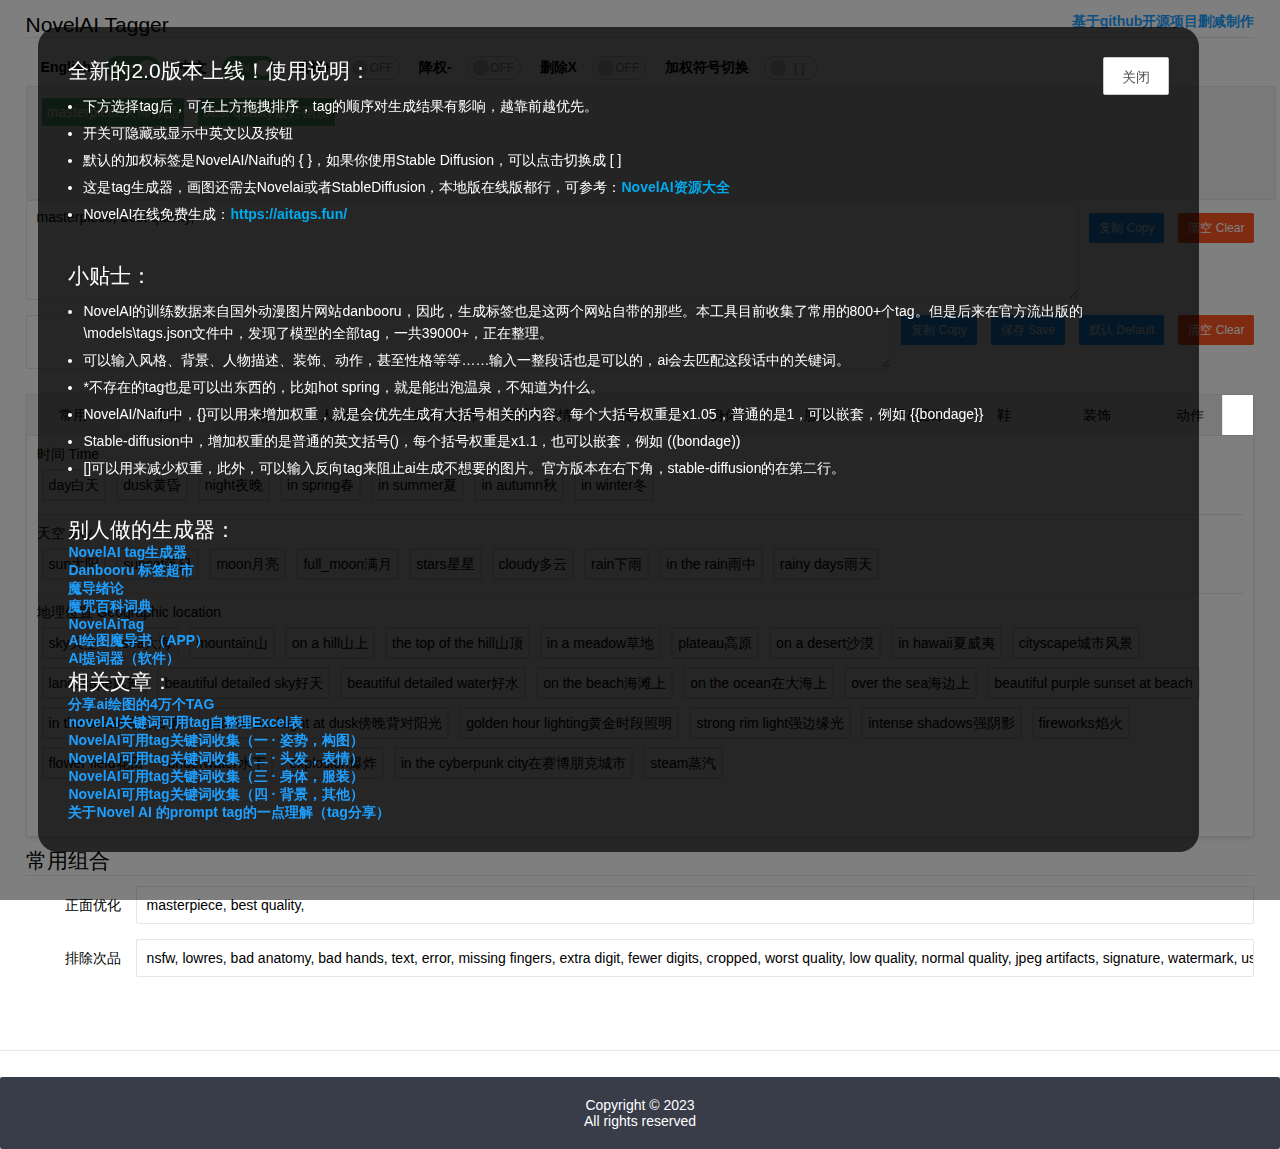
==== commit f977dcbb: "Update index.html" ====
--- a/NovelAI/index.html
+++ b/NovelAI/index.html
@@ -1108,15 +1108,6 @@
 <a target="_blank" href="https://thereisnospon.github.io/NovelAiTag/">NovelAiTag</a><br>
 <a target="_blank" href="https://www.bilibili.com/video/BV1JK411Q7MS/">AI绘图魔导书（APP）</a><br>
 <a target="_blank" href="https://www.bilibili.com/read/cv19028791">AI提词器（软件）</a><br>
-
-<br>
-<h2>相关工具：</h2>
-<li>bigjpg图片无损放大（在线）：<a target="_blank" href="https://bigjpg.com/">https://bigjpg.com/</a></li>
-
-<li>waifu2x图片无损放大（在线）：<a target="_blank" href="http://waifu2x.udp.jp/">http://waifu2x.udp.jp/</a></li>
-<li>图片无损放大（本地）： <a target="_blank" href="https://github.com/xinntao/Real-ESRGAN-ncnn-vulkan">Real-ESRGAN-ncnn-vulkan</a> 下载链接： <a target="_blank" href="https://github.com/xinntao/Real-ESRGAN/releases/download/v0.2.5.0/realesrgan-ncnn-vulkan-20220424-windows.zip">Windows</a> / <a target="_blank" href="https://github.com/xinntao/Real-ESRGAN/releases/download/v0.2.5.0/realesrgan-ncnn-vulkan-20220424-ubuntu.zip">Linux</a> / <a target="_blank" href="https://github.com/xinntao/Real-ESRGAN/releases/download/v0.2.5.0/realesrgan-ncnn-vulkan-20220424-macos.zip">MacOS</a></li>
-
-<br>
 <h2>相关文章：</h2>
 <a target="_blank" href="https://www.bilibili.com/video/BV1m84y1B7Ny/">分享ai绘图的4万个TAG</a><br>
 <a target="_blank" href="https://www.bilibili.com/read/cv19061010">novelAI关键词可用tag自整理Excel表</a><br>
@@ -1125,7 +1116,6 @@
 <a target="_blank" href="https://www.bilibili.com/read/cv19010392">NovelAI可用tag关键词收集（三 · 身体，服装）</a><br>
 <a target="_blank" href="https://www.bilibili.com/read/cv19008409">NovelAI可用tag关键词收集（四 · 背景，其他）</a><br>
 <a target="_blank" href="https://www.bilibili.com/read/cv19019708">关于Novel AI 的prompt tag的一点理解（tag分享）</a><br>
-<a target="_blank" href="https://tieba.baidu.com/p/8085717971?pid=145803217648&amp;cid=0#145803217648">不要乱输入咒语了</a><br>
 </div>
 </div>
 <div style="width: 50%;display: block;">&nbsp;</div><br>
@@ -1514,4 +1504,4 @@
 <script src="./index_files/index.js" charset="utf-8"></script>
 <script type="text/javascript" src="./index_files/drag-arrange.js"></script>
 
-<div class="mpa-sc mpa-plugin-article-gatherer mpa-new mpa-rootsc" data-z="100" style="display: block;" id="mpa-rootsc-article-gatherer"></div><div class="mpa-sc mpa-plugin-image-gatherer mpa-new mpa-rootsc" data-z="100" style="display: block;" id="mpa-rootsc-image-gatherer"></div><div class="mpa-sc mpa-plugin-page-clipper mpa-new mpa-rootsc" data-z="100" style="display: block;" id="mpa-rootsc-page-clipper"></div><div class="mpa-sc mpa-plugin-text-gatherer mpa-new mpa-rootsc" data-z="100" style="display: block;" id="mpa-rootsc-text-gatherer"></div><div class="mpa-sc mpa-plugin-video-gatherer mpa-new mpa-rootsc" data-z="100" style="display: block;" id="mpa-rootsc-video-gatherer"></div><div class="mpa-sc mpa-plugin-side-function-panel mpa-new mpa-rootsc" data-z="110" style="display: block;" id="mpa-rootsc-side-function-panel"></div><div class="mpa-sc mpa-plugin-notifier mpa-new mpa-rootsc" data-z="120" style="display: block;" id="mpa-rootsc-notifier"></div><div class="mpa-sc mpa-plugin-notification-manager mpa-new mpa-rootsc" data-z="130" style="display: block;" id="mpa-rootsc-notification-manager"></div></body></html>+<div class="mpa-sc mpa-plugin-article-gatherer mpa-new mpa-rootsc" data-z="100" style="display: block;" id="mpa-rootsc-article-gatherer"></div><div class="mpa-sc mpa-plugin-image-gatherer mpa-new mpa-rootsc" data-z="100" style="display: block;" id="mpa-rootsc-image-gatherer"></div><div class="mpa-sc mpa-plugin-page-clipper mpa-new mpa-rootsc" data-z="100" style="display: block;" id="mpa-rootsc-page-clipper"></div><div class="mpa-sc mpa-plugin-text-gatherer mpa-new mpa-rootsc" data-z="100" style="display: block;" id="mpa-rootsc-text-gatherer"></div><div class="mpa-sc mpa-plugin-video-gatherer mpa-new mpa-rootsc" data-z="100" style="display: block;" id="mpa-rootsc-video-gatherer"></div><div class="mpa-sc mpa-plugin-side-function-panel mpa-new mpa-rootsc" data-z="110" style="display: block;" id="mpa-rootsc-side-function-panel"></div><div class="mpa-sc mpa-plugin-notifier mpa-new mpa-rootsc" data-z="120" style="display: block;" id="mpa-rootsc-notifier"></div><div class="mpa-sc mpa-plugin-notification-manager mpa-new mpa-rootsc" data-z="130" style="display: block;" id="mpa-rootsc-notification-manager"></div></body></html>
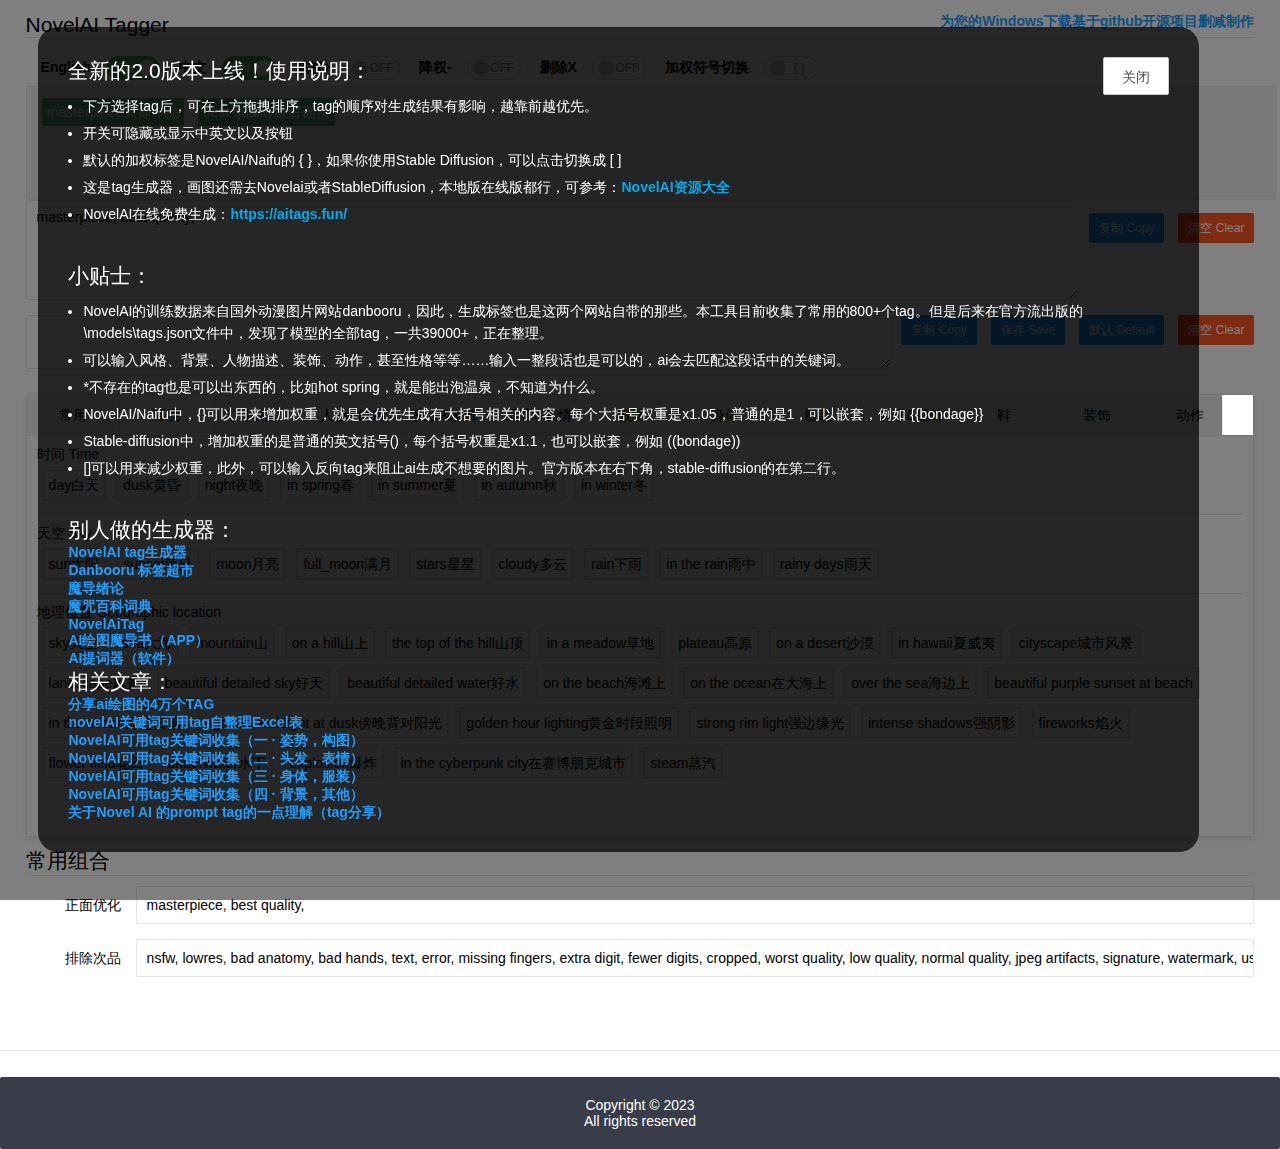
==== commit cdec7bf3: "Update index.html" ====
--- a/NovelAI/index.html
+++ b/NovelAI/index.html
@@ -28,6 +28,7 @@
 <body mpa-version="8.0.11" mpa-extension-id="ibefaeehajgcpooopoegkifhgecigeeg" style=""><div style="width:96%;margin-left:2%;margin-top:1vw;">
 <h2 style="float: left;">NovelAI Tagger</h2>
 <a target="_blank" href="https://github.com/WolfChen1996/NovelAI-tag-generator" style="float: right;">基于github开源项目删减制作</a>
+<a target="_blank" href="./download for Windows" style="float: right;">为您的Windows下载</a>
 <hr>
 
 <form class="layui-form" style="width:100%">
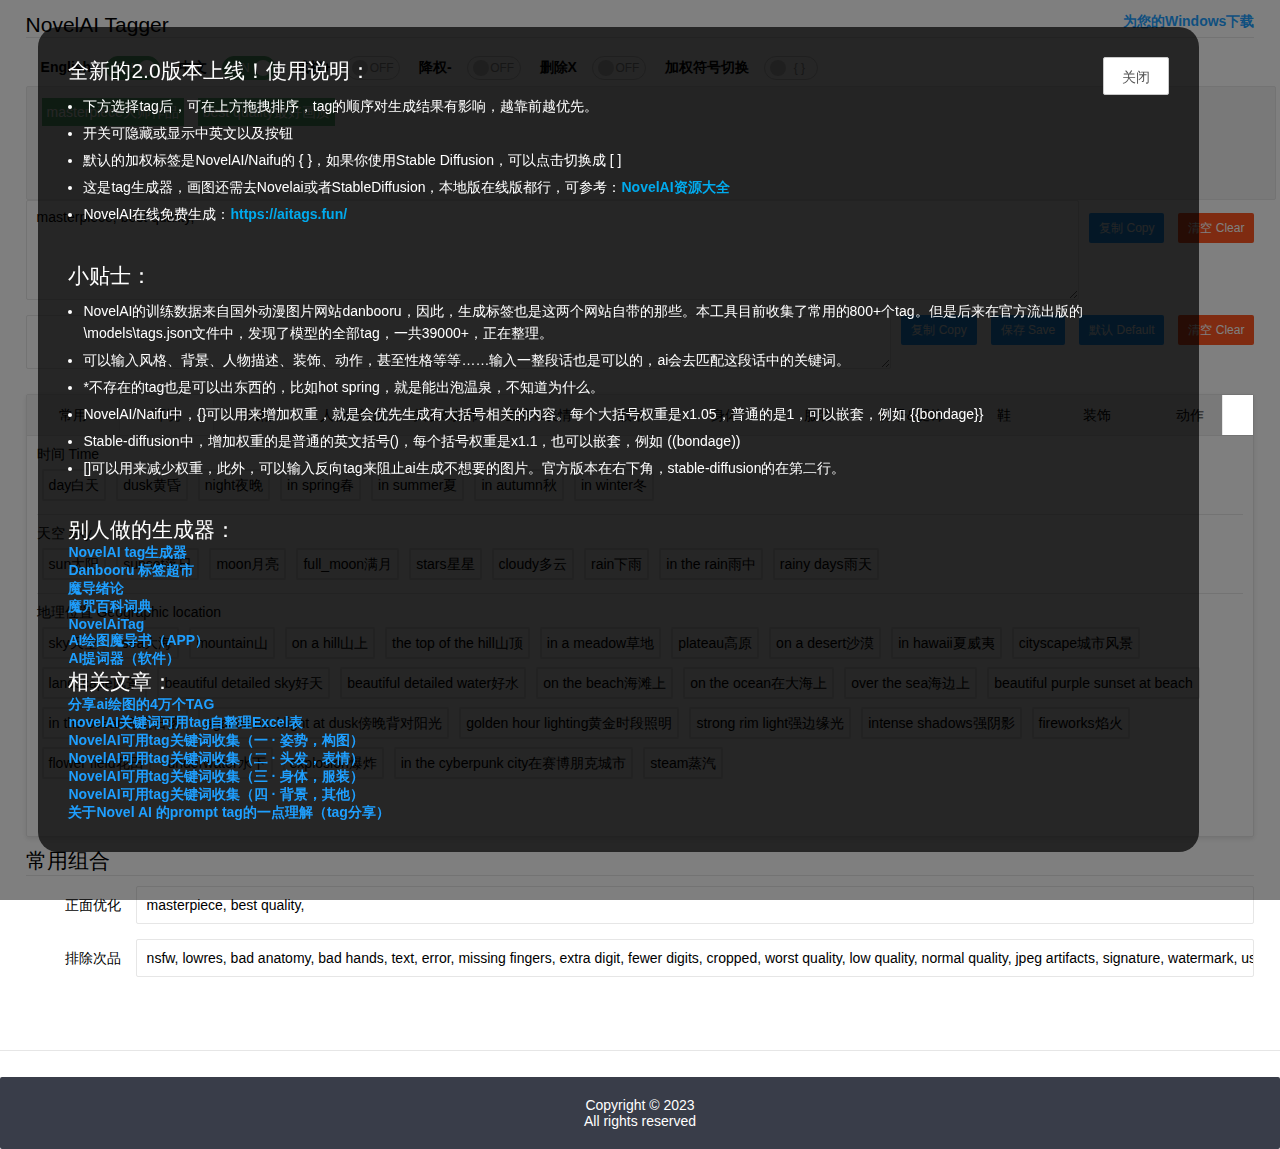
==== commit cb20b28f: "Update index.html" ====
--- a/NovelAI/index.html
+++ b/NovelAI/index.html
@@ -27,8 +27,7 @@
 <link id="layuicss-laydate" rel="stylesheet" href="./index_files/laydate.css" media="all"><link id="layuicss-layer" rel="stylesheet" href="./index_files/layer.css" media="all"><link id="layuicss-skincodecss" rel="stylesheet" href="./index_files/code.css" media="all"><style class="mpa-style-fix ImageGatherer">.FotorFrame{position:fixed!important}</style><style class="mpa-style-fix SideFunctionPanel">.weui-desktop-online-faq__wrp{top:304px!important;bottom:unset!important}.weui-desktop-online-faq__wrp .weui-desktop-online-faq__switch{width:38px!important}</style></head>  
 <body mpa-version="8.0.11" mpa-extension-id="ibefaeehajgcpooopoegkifhgecigeeg" style=""><div style="width:96%;margin-left:2%;margin-top:1vw;">
 <h2 style="float: left;">NovelAI Tagger</h2>
-<a target="_blank" href="https://github.com/WolfChen1996/NovelAI-tag-generator" style="float: right;">基于github开源项目删减制作</a>
-<a target="_blank" href="./download for Windows" style="float: right;">为您的Windows下载</a>
+<a target="_blank" href="./NovelAI Tagger V1.01.zip" style="float: right;">为您的Windows下载</a>
 <hr>
 
 <form class="layui-form" style="width:100%">
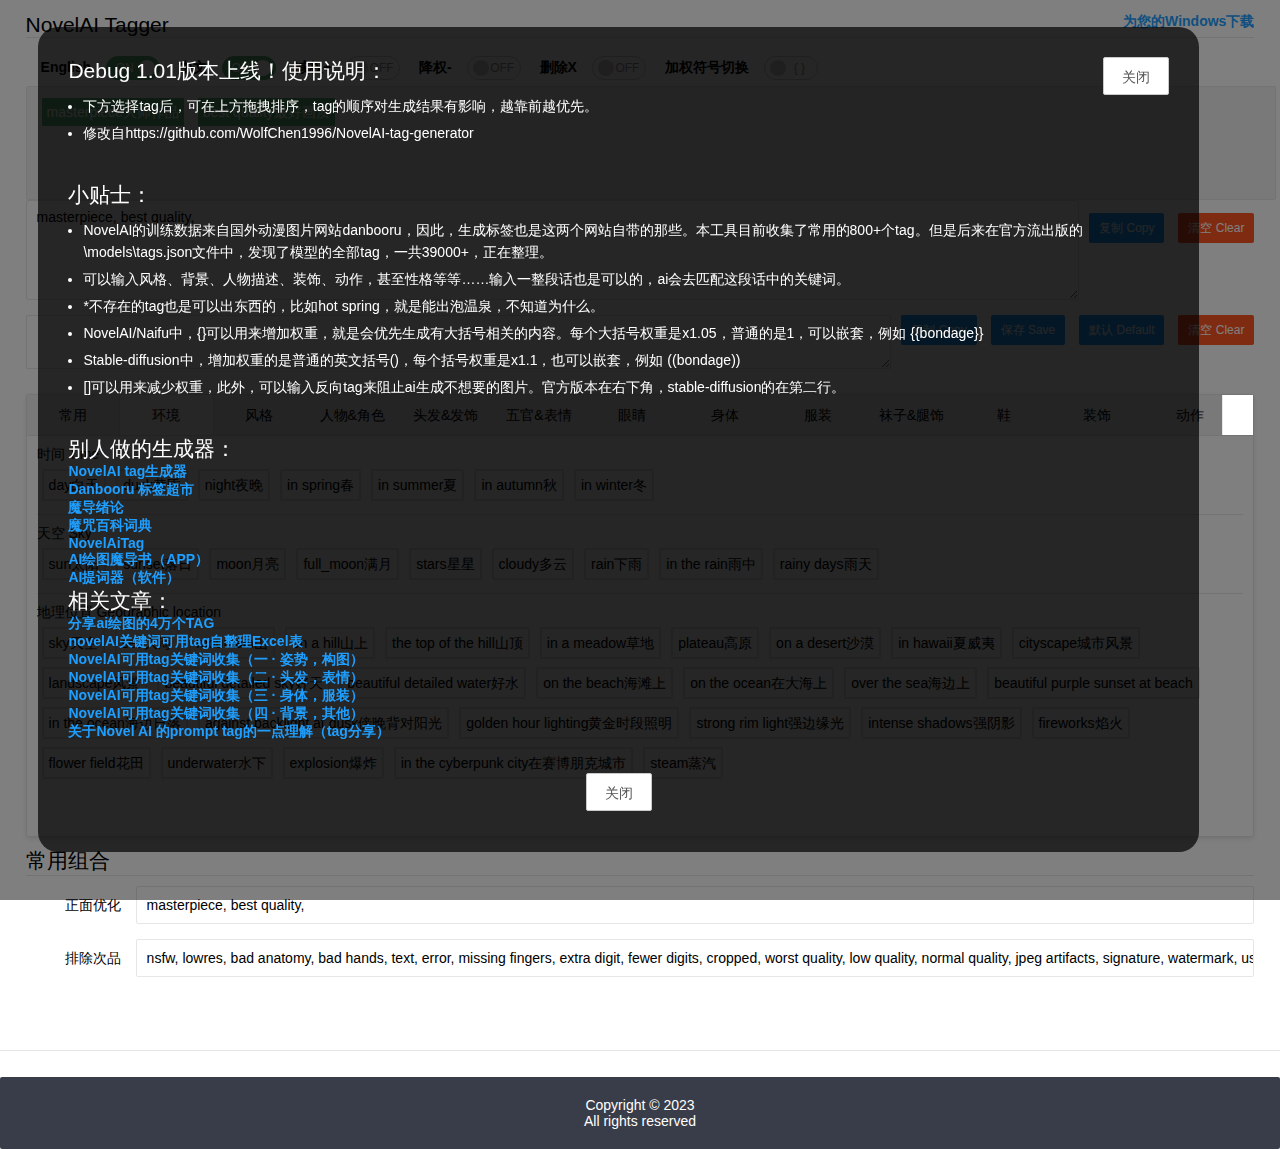
==== commit ee3ee4aa: "Update index.html" ====
--- a/NovelAI/index.html
+++ b/NovelAI/index.html
@@ -1077,13 +1077,10 @@
 <div align="right" style="float:right">
 <button class="layui-btn layui-btn-primary" onclick="closehint()">关闭</button>
 </div>
-<h2>全新的2.0版本上线！使用说明：</h2>
+<h2>Debug 1.01版本上线！使用说明：</h2>
 <div class="layui-text" style="color:white"><ul>
 <li>下方选择tag后，可在上方拖拽排序，tag的顺序对生成结果有影响，越靠前越优先。</li>
-<li>开关可隐藏或显示中英文以及按钮</li>
-<li>默认的加权标签是NovelAI/Naifu的 { }，如果你使用Stable Diffusion，可以点击切换成 [ ]</li>
-<li>这是tag生成器，画图还需去Novelai或者StableDiffusion，本地版在线版都行，可参考：<a target="_blank" href="https://www.kdocs.cn/l/cvg8ccOGj5sq">NovelAI资源大全</a></li>
-<li>NovelAI在线免费生成：<a target="_blank" href="https://aitags.fun/">https://aitags.fun/</a></li>
+<li>修改自https://github.com/WolfChen1996/NovelAI-tag-generator</li>
 </ul></div>
 <br><br>
 <h2>小贴士：</h2>
@@ -1131,8 +1128,7 @@
 <div align="center">
 <button class="layui-btn layui-btn-primary" onclick="closeds()">关闭</button>
 </div>
-<div style="width: 60%;float: left;">
-<h2>打赏清单：(按时间顺序，截至到2022.11.01 - 00:10)</h2>    
+<div style="width: 60%;float: left;"> 
 <table border="5" style="line-height:20px">
 </div>
 </div><div style="width: 50%;display: block;">&nbsp;</div>
@@ -1153,35 +1149,7 @@
 <div class="layui-text" style="color:white">    
 <ul>
 
-<li>正在整理【鞋子&amp;背景&amp;环境】相关tag</li>
-<li>2022.11.02：补充了眼睛、胸相关tag
-</li><li>2022.11.01：更新至V2.1，把加权按钮挪到左边了，这样加权的时候就不会因为标签变长而苦恼；更改了配色，没有之前那么压抑了。修改了分类，添加了胸部相关的tag。</li>
-<li>2022.10.30：2.0版本上线！交互方式全部重写，可拖拽排序、编辑权重、快速删除。</li>
-<li>2022.10.24：补充了30个发型、头饰相关tag，9个头发相关动作
-</li><li>2022.10.23：【袜子&amp;腿饰相关tag整理完毕】的800多个tag，留下了107个常用的袜子和腿饰tag
-</li><li>2022.10.20：增加了几个按钮，功能还没写好。大家久等了！</li>
-<li>2022.10.17：【头发&amp;头饰相关tag整理完毕】整理完了头发相关的600多个tag，留下了119个常用的头发及发饰tag</li>
-</ul></div>
-<br><br>
-<h2>开发计划：</h2>
-<div class="layui-text" style="color:white"><ul>
-阶段一：完善基础功能：
-<li>整理模型中自带的39193个标签（10.24：进度2.52%）</li>
-<li>随机选择tag功能</li>
-<li>保存组合功能</li>
-<li>自行添加tag</li>
-<br>
-阶段二：优化操作方式：
-<li>点击上方标签，复制单个tag</li>
-<li>通过拖拽进行正负tag的移动</li>
-<br>
-阶段三：添加其他功能：
-<li>添加tag搜索功能</li>
-<li>添加分享tag功能</li>
-</ul></div>
-    <br>
-    <br>
-    
+
     <div align="center">
         <button class="layui-btn layui-btn-primary" onclick="closejd()">关闭</button>
     </div>
